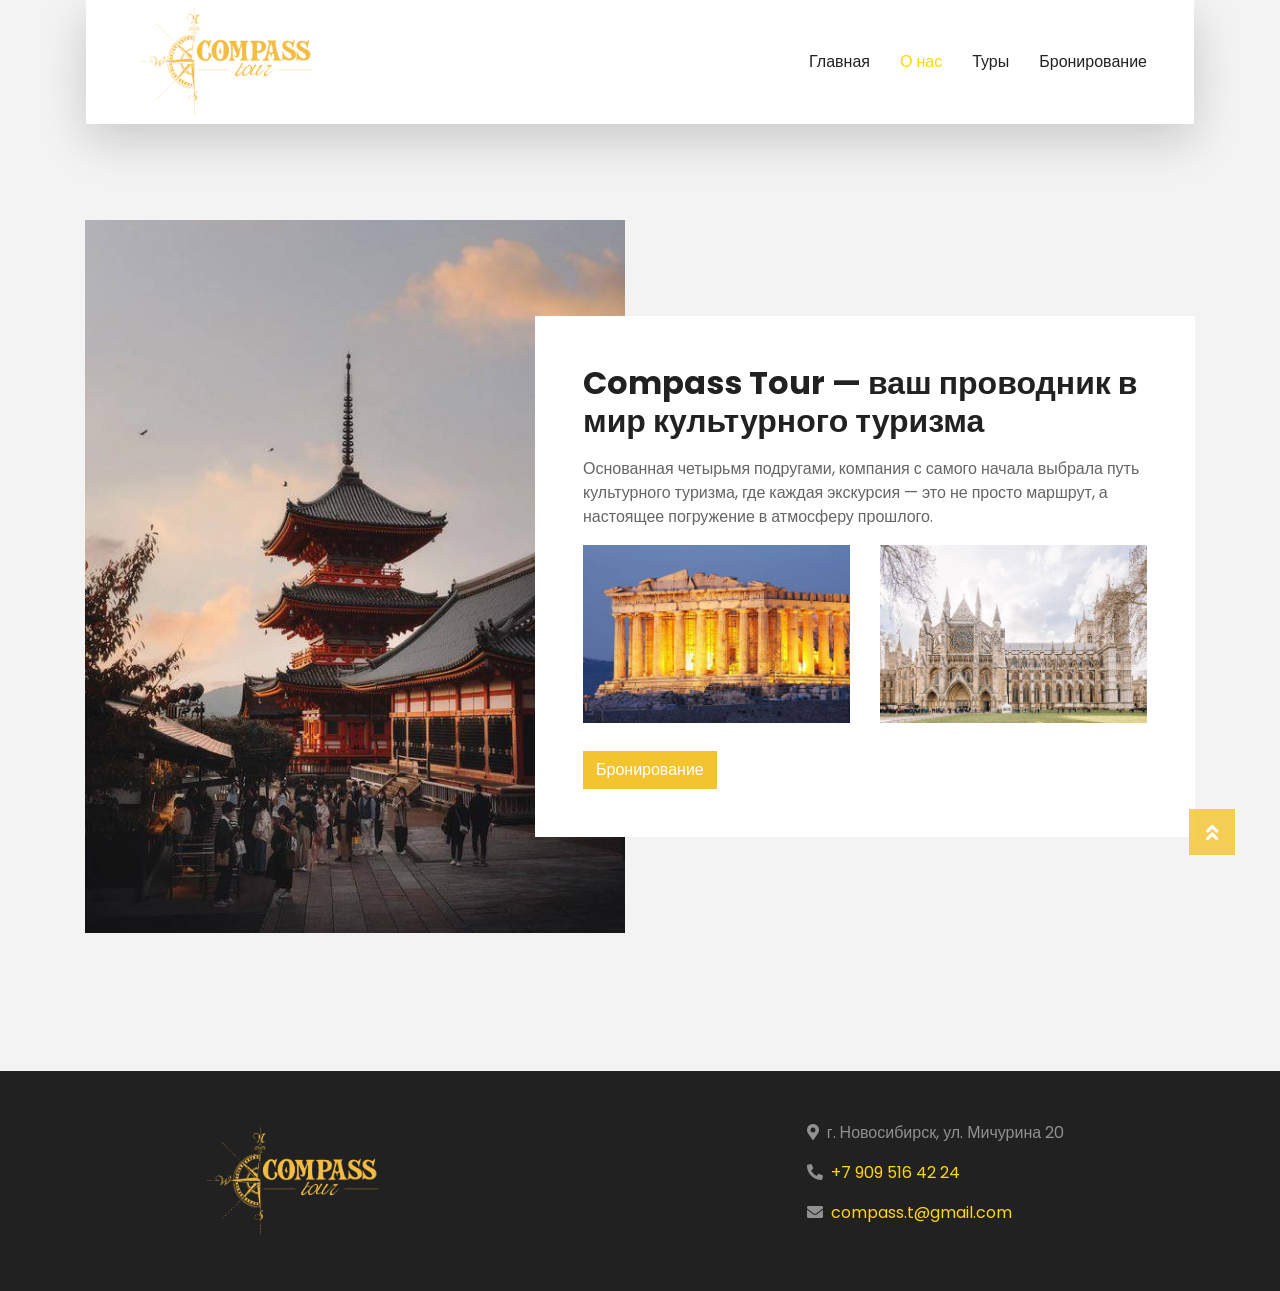
==== about.html @ 1db9df92 "Add files via upload" ====
<!doctype html>
<html lang="en">
	<head>
		<meta charset="utf-8" />
		<title>Compass tour</title>
		<meta content="width=device-width, initial-scale=1.0" name="viewport" />
		<meta content="Free HTML Templates" name="keywords" />
		<meta content="Free HTML Templates" name="description" />

		<!-- Favicon -->
		<link href="img/favicon.ico" rel="icon" />

		<!-- Google Web Fonts -->
		<link rel="preconnect" href="https://fonts.gstatic.com" />
		<link
			href="https://fonts.googleapis.com/css2?family=Poppins:wght@400;500;600;700&display=swap"
			rel="stylesheet"
		/>

		<!-- Font Awesome -->
		<link
			href="https://cdnjs.cloudflare.com/ajax/libs/font-awesome/5.10.0/css/all.min.css"
			rel="stylesheet"
		/>

		<!-- Customized Bootstrap Stylesheet -->
		<link href="css/style.css" rel="stylesheet" />
	</head>

	<body>
		<!-- Navbar Start -->
		<div class="container-fluid position-relative nav-bar p-0">
			<div
				class="container-lg position-relative p-0 px-lg-3"
				style="z-index: 9"
			>
				<nav
					class="navbar navbar-expand-lg bg-light navbar-light shadow-lg py-3 py-lg-0 pl-3 pl-lg-5"
				>
					<a href="" class="navbar-brand">
						<img class="header-logo" src="./img/logo1.png" alt="" />
					</a>
					<button
						type="button"
						class="navbar-toggler"
						data-toggle="collapse"
						data-target="#navbarCollapse"
					>
						<span class="navbar-toggler-icon"></span>
					</button>
					<div
						class="collapse navbar-collapse justify-content-between px-3"
						id="navbarCollapse"
					>
						<div class="navbar-nav ml-auto py-0">
							<a href="index.html" class="nav-item nav-link">Главная</a>
							<a href="about.html" class="nav-item nav-link active">О нас</a>
							<a href="service.html" class="nav-item nav-link">Туры</a>
							<a href="contact.html" class="nav-item nav-link">Бронирование</a>
						</div>
					</div>
				</nav>
			</div>
		</div>
		<!-- Navbar End -->

		<!-- About Start -->
		<div class="container-fluid py-5">
			<div class="container pt-5">
				<div class="row">
					<div class="col-lg-6" style="min-height: 500px">
						<div class="position-relative h-100">
							<img
								class="position-absolute w-100 h-100"
								src="img/about3.jpg"
								style="object-fit: cover"
							/>
						</div>
					</div>
					<div class="col-lg-6 pt-5 pb-lg-5">
						<div class="about-text bg-white p-4 p-lg-5 my-lg-5">
							<h1 class="mb-3">
								Compass Tour — ваш проводник в мир культурного туризма
							</h1>
							<p>
								Основанная четырьмя подругами, компания с самого начала выбрала
								путь культурного туризма, где каждая экскурсия — это не просто
								маршрут, а настоящее погружение в атмосферу прошлого.
							</p>
							<div class="row mb-4">
								<div class="col-6">
									<img class="img-fluid" src="img/about7.jpg" alt="" />
								</div>
								<div class="col-6">
									<img class="img-fluid" src="img/about6.jpg" alt="" />
								</div>
							</div>
							<a href="contact.html" class="btn btn-primary mt-1">Бронирование</a>
						</div>
					</div>
				</div>
			</div>
		</div>
		<!-- About End -->

		<!-- Footer Start -->
		<div
			class="container-fluid bg-dark text-white-50 py-5 px-sm-3 px-lg-5 ff"
			style="margin-top: 90px"
		>
			<div class="row pt-5 footer">
				<div class="col-lg-3 col-md-6 mb-5 footer-footer">
					<a href="" class="navbar-brand">
						<img class="header-logo" src="./img/logo1.png" alt="" />
					</a>
				</div>
				<div class="col-lg-3 col-md-6 mb-5 footer-footer">
					<p>
						<i class="fa fa-map-marker-alt mr-2"></i>г. Новосибирск, ул.
						Мичурина 20
					</p>
					<p>
						<i class="fa fa-phone-alt mr-2"></i
						><a href="tel:79095164224">+7 909 516 42 24</a>
					</p>
					<p>
						<i class="fa fa-envelope mr-2"></i
						><a href="email:compass.t@gmail.com">compass.t@gmail.com</a>
					</p>
				</div>
			</div>
		</div>
		<!-- Footer End -->

		<!-- Back to Top -->
		<a href="#" class="btn btn-lg btn-primary btn-lg-square back-to-top"
			><i class="fa fa-angle-double-up"></i
		></a>

		<!-- JavaScript Libraries -->
		<script src="https://code.jquery.com/jquery-3.4.1.min.js"></script>
		<script src="https://stackpath.bootstrapcdn.com/bootstrap/4.4.1/js/bootstrap.bundle.min.js"></script>
		<script src="lib/easing/easing.min.js"></script>

		<!-- Template Javascript -->
		<script src="js/main.js"></script>
	</body>
</html>
---- css/style.css ----
/******* Bootstrap Theming ********/
/*!
 * Bootstrap v4.5.3 (https://getbootstrap.com/)
 * Copyright 2011-2020 The Bootstrap Authors
 * Copyright 2011-2020 Twitter, Inc.
 * Licensed under MIT (https://github.com/twbs/bootstrap/blob/main/LICENSE)
 */
:root {
	--blue: #007bff;
	--indigo: #6610f2;
	--purple: #6f42c1;
	--pink: #e83e8c;
	--red: #dc3545;
	--orange: #fd7e14;
	--yellow: #ffc107;
	--green: #ffd700;
	--teal: #ffc107;
	--cyan: #17a2b8;
	--white: #fff;
	--gray: #6c757d;
	--gray-dark: #343a40;
	--primary: #e6d822;
	--secondary: #f4faec;
	--success: #ffc107;
	--info: #17a2b8;
	--warning: #ffc107;
	--danger: #dc3545;
	--light: #ffffff;
	--dark: #212121;
	--breakpoint-xs: 0;
	--breakpoint-sm: 576px;
	--breakpoint-md: 768px;
	--breakpoint-lg: 992px;
	--breakpoint-xl: 1200px;
	--font-family-sans-serif: 'Poppins', sans-serif;
	--font-family-monospace:
		SFMono-Regular, Menlo, Monaco, Consolas, 'Liberation Mono', 'Courier New',
		monospace;
}

*,
*::before,
*::after {
	box-sizing: border-box;
}

html {
	font-family: sans-serif;
	line-height: 1.15;
	-webkit-text-size-adjust: 100%;
	-webkit-tap-highlight-color: rgba(0, 0, 0, 0);
	background-color: #f3f3f3;
}

article,
aside,
figcaption,
figure,
footer,
header,
hgroup,
main,
nav,
section {
	display: block;
}

body {
	margin: 0;
	font-family: 'Poppins', sans-serif;
	font-size: 1rem;
	font-weight: 400;
	line-height: 1.5;
	color: #656565;
	text-align: left;
	background-color: #f3f3f3;
	display: flex;
	flex-direction: column;
	min-height: 100vh;
}

.header-logo {
	width: 12rem;
}

.footer {
	display: flex;
	align-items: center;
	justify-content: space-around;
	flex-shrink: 0;
}

.ff {
	padding: 0px !important;
}

.ta {
	text-align: center;
}

.container-fluid {
	flex-grow: 1;
}

.footer-footer {
	display: flex;
	justify-content: center;
	flex-direction: column;
}
[tabindex='-1']:focus:not(:focus-visible) {
	outline: 0 !important;
}

hr {
	box-sizing: content-box;
	height: 0;
	overflow: visible;
}

h1,
h2,
h3,
h4,
h5,
h6 {
	margin-top: 0;
	margin-bottom: 0.5rem;
}

p {
	margin-top: 0;
	margin-bottom: 1rem;
}

abbr[title],
abbr[data-original-title] {
	text-decoration: underline;
	text-decoration: underline dotted;
	cursor: help;
	border-bottom: 0;
	text-decoration-skip-ink: none;
}

address {
	margin-bottom: 1rem;
	font-style: normal;
	line-height: inherit;
}

ol,
ul,
dl {
	margin-top: 0;
	margin-bottom: 1rem;
}

ol ol,
ul ul,
ol ul,
ul ol {
	margin-bottom: 0;
}

dt {
	font-weight: 700;
}

dd {
	margin-bottom: 0.5rem;
	margin-left: 0;
}

blockquote {
	margin: 0 0 1rem;
}

b,
strong {
	font-weight: bolder;
}

small {
	font-size: 80%;
}

sub,
sup {
	position: relative;
	font-size: 75%;
	line-height: 0;
	vertical-align: baseline;
}

sub {
	bottom: -0.25em;
}

sup {
	top: -0.5em;
}

a {
	color: #ffd700;
	text-decoration: none;
	background-color: transparent;
}

a:hover {
	color: #f4c430;
	text-decoration: underline;
}

a:not([href]):not([class]) {
	color: inherit;
	text-decoration: none;
}

a:not([href]):not([class]):hover {
	color: inherit;
	text-decoration: none;
}

pre,
code,
kbd,
samp {
	font-family:
		SFMono-Regular, Menlo, Monaco, Consolas, 'Liberation Mono', 'Courier New',
		monospace;
	font-size: 1em;
}

pre {
	margin-top: 0;
	margin-bottom: 1rem;
	overflow: auto;
	-ms-overflow-style: scrollbar;
}

figure {
	margin: 0 0 1rem;
}

img {
	vertical-align: middle;
	border-style: none;
}

svg {
	overflow: hidden;
	vertical-align: middle;
}

table {
	border-collapse: collapse;
}

caption {
	padding-top: 0.75rem;
	padding-bottom: 0.75rem;
	color: #6c757d;
	text-align: left;
	caption-side: bottom;
}

th {
	text-align: inherit;
	text-align: -webkit-match-parent;
}

label {
	display: inline-block;
	margin-bottom: 0.5rem;
}

button {
	border-radius: 0;
}

button:focus {
	outline: 1px dotted;
	outline: 5px auto -webkit-focus-ring-color;
}

input,
button,
select,
optgroup,
textarea {
	margin: 0;
	font-family: inherit;
	font-size: inherit;
	line-height: inherit;
}

button,
input {
	overflow: visible;
}

button,
select {
	text-transform: none;
}

[role='button'] {
	cursor: pointer;
}

select {
	word-wrap: normal;
}

button,
[type='button'],
[type='reset'],
[type='submit'] {
	-webkit-appearance: button;
}

button:not(:disabled),
[type='button']:not(:disabled),
[type='reset']:not(:disabled),
[type='submit']:not(:disabled) {
	cursor: pointer;
}

button::-moz-focus-inner,
[type='button']::-moz-focus-inner,
[type='reset']::-moz-focus-inner,
[type='submit']::-moz-focus-inner {
	padding: 0;
	border-style: none;
}

input[type='radio'],
input[type='checkbox'] {
	box-sizing: border-box;
	padding: 0;
}

textarea {
	overflow: auto;
	resize: vertical;
}

fieldset {
	min-width: 0;
	padding: 0;
	margin: 0;
	border: 0;
}

legend {
	display: block;
	width: 100%;
	max-width: 100%;
	padding: 0;
	margin-bottom: 0.5rem;
	font-size: 1.5rem;
	line-height: inherit;
	color: inherit;
	white-space: normal;
}

@media (max-width: 1200px) {
	legend {
		font-size: calc(1.275rem + 0.3vw);
	}
}

progress {
	vertical-align: baseline;
}

[type='number']::-webkit-inner-spin-button,
[type='number']::-webkit-outer-spin-button {
	height: auto;
}

[type='search'] {
	outline-offset: -2px;
	-webkit-appearance: none;
}

[type='search']::-webkit-search-decoration {
	-webkit-appearance: none;
}

::-webkit-file-upload-button {
	font: inherit;
	-webkit-appearance: button;
}

output {
	display: inline-block;
}

summary {
	display: list-item;
	cursor: pointer;
}

template {
	display: none;
}

[hidden] {
	display: none !important;
}

h1,
h2,
h3,
h4,
h5,
h6,
.h1,
.h2,
.h3,
.h4,
.h5,
.h6 {
	margin-bottom: 0.5rem;
	font-weight: 500;
	line-height: 1.2;
	color: #212121;
}

h1,
.h1 {
	font-size: 2rem;
}

@media (max-width: 1200px) {
	h1,
	.h1 {
		font-size: calc(1.375rem + 1.5vw);
	}
}

h2,
.h2 {
	font-size: 2rem;
}

@media (max-width: 1200px) {
	h2,
	.h2 {
		font-size: calc(1.325rem + 0.9vw);
	}
}

h3,
.h3 {
	font-size: 1.75rem;
}

@media (max-width: 1200px) {
	h3,
	.h3 {
		font-size: calc(1.3rem + 0.6vw);
	}
}

h4,
.h4 {
	font-size: 2.2rem;
}

@media (max-width: 1200px) {
	h4,
	.h4 {
		font-size: calc(1.275rem + 0.3vw);
	}
}

h5,
.h5 {
	font-size: 1.25rem;
}

h6,
.h6 {
	font-size: 1rem;
}

.lead {
	font-size: 1.25rem;
	font-weight: 300;
}

.display-1 {
	font-size: 6rem;
	font-weight: 300;
	line-height: 1.2;
}

@media (max-width: 1200px) {
	.display-1 {
		font-size: calc(1.725rem + 5.7vw);
	}
}

.display-2 {
	font-size: 5.5rem;
	font-weight: 300;
	line-height: 1.2;
}

@media (max-width: 1200px) {
	.display-2 {
		font-size: calc(1.675rem + 5.1vw);
	}
}

.display-3 {
	font-size: 3.5rem;
	font-weight: 300;
	line-height: 1.2;
}

@media (max-width: 1200px) {
	.display-3 {
		font-size: calc(1.575rem + 3.9vw);
	}
}

.display-4 {
	font-size: 3.5rem;
	font-weight: 300;
	line-height: 1.2;
}

@media (max-width: 1200px) {
	.display-4 {
		font-size: calc(1.475rem + 2.7vw);
	}
}

hr {
	margin-top: 1rem;
	margin-bottom: 1rem;
	border: 0;
	border-top: 1px solid rgba(0, 0, 0, 0.1);
}

small,
.small {
	font-size: 80%;
	font-weight: 400;
}

mark,
.mark {
	padding: 0.2em;
	background-color: #fcf8e3;
}

.list-unstyled {
	padding-left: 0;
	list-style: none;
}

.list-inline {
	padding-left: 0;
	list-style: none;
}

.list-inline-item {
	display: inline-block;
}

.list-inline-item:not(:last-child) {
	margin-right: 0.5rem;
}

.initialism {
	font-size: 90%;
	text-transform: uppercase;
}

.blockquote {
	margin-bottom: 1rem;
	font-size: 1.25rem;
}

.blockquote-footer {
	display: block;
	font-size: 80%;
	color: #6c757d;
}

.blockquote-footer::before {
	content: '\2014\00A0';
}

.img-fluid {
	max-width: 100%;
	height: auto;
}

.destination-item {
	max-height: 215px;
	width: 100%;
	height: 100%;
	object-fit: cover; /* самое важное свойство */
	object-position: center; /* центрирование */
}

.img-thumbnail {
	padding: 0.25rem;
	background-color: #f3f3f3;
	border: 1px solid #dee2e6;
	max-width: 100%;
	height: auto;
}

.figure {
	display: inline-block;
}

.figure-img {
	margin-bottom: 0.5rem;
	line-height: 1;
}

.figure-caption {
	font-size: 90%;
	color: #6c757d;
}

code {
	font-size: 87.5%;
	color: #e83e8c;
	word-wrap: break-word;
}

a > code {
	color: inherit;
}

kbd {
	padding: 0.2rem 0.4rem;
	font-size: 87.5%;
	color: #fff;
	background-color: #212529;
}

kbd kbd {
	padding: 0;
	font-size: 100%;
	font-weight: 700;
}

pre {
	display: block;
	font-size: 87.5%;
	color: #212529;
}

pre code {
	font-size: inherit;
	color: inherit;
	word-break: normal;
}

.pre-scrollable {
	max-height: 340px;
	overflow-y: scroll;
}

.container,
.container-fluid,
.container-sm,
.container-md,
.container-lg,
.container-xl {
	width: 100%;
	padding-right: 15px;
	padding-left: 15px;
	margin-right: auto;
	margin-left: auto;
}

@media (min-width: 576px) {
	.container,
	.container-sm {
		max-width: 540px;
	}
}

@media (min-width: 768px) {
	.container,
	.container-sm,
	.container-md {
		max-width: 720px;
	}
}

@media (min-width: 992px) {
	.container,
	.container-sm,
	.container-md,
	.container-lg {
		max-width: 960px;
	}
}

@media (min-width: 1200px) {
	.container,
	.container-sm,
	.container-md,
	.container-lg,
	.container-xl {
		max-width: 1140px;
	}
}

.row {
	display: flex;
	flex-wrap: wrap;
	margin-right: -15px;
	margin-left: -15px;
}

.no-gutters {
	margin-right: 0;
	margin-left: 0;
}

.no-gutters > .col,
.no-gutters > [class*='col-'] {
	padding-right: 0;
	padding-left: 0;
}

.col-1,
.col-2,
.col-3,
.col-4,
.col-5,
.col-6,
.col-7,
.col-8,
.col-9,
.col-10,
.col-11,
.col-12,
.col,
.col-auto,
.col-sm-1,
.col-sm-2,
.col-sm-3,
.col-sm-4,
.col-sm-5,
.col-sm-6,
.col-sm-7,
.col-sm-8,
.col-sm-9,
.col-sm-10,
.col-sm-11,
.col-sm-12,
.col-sm,
.col-sm-auto,
.col-md-1,
.col-md-2,
.col-md-3,
.col-md-4,
.col-md-5,
.col-md-6,
.col-md-7,
.col-md-8,
.col-md-9,
.col-md-10,
.col-md-11,
.col-md-12,
.col-md,
.col-md-auto,
.col-lg-1,
.col-lg-2,
.col-lg-3,
.col-lg-4,
.col-lg-5,
.col-lg-6,
.col-lg-7,
.col-lg-8,
.col-lg-9,
.col-lg-10,
.col-lg-11,
.col-lg-12,
.col-lg,
.col-lg-auto,
.col-xl-1,
.col-xl-2,
.col-xl-3,
.col-xl-4,
.col-xl-5,
.col-xl-6,
.col-xl-7,
.col-xl-8,
.col-xl-9,
.col-xl-10,
.col-xl-11,
.col-xl-12,
.col-xl,
.col-xl-auto {
	position: relative;
	width: 100%;
	padding-right: 15px;
	padding-left: 15px;
}

.col {
	flex-basis: 0;
	flex-grow: 1;
	max-width: 100%;
}

.row-cols-1 > * {
	flex: 0 0 100%;
	max-width: 100%;
}

.row-cols-2 > * {
	flex: 0 0 50%;
	max-width: 50%;
}

.row-cols-3 > * {
	flex: 0 0 33.33333%;
	max-width: 33.33333%;
}

.row-cols-4 > * {
	flex: 0 0 25%;
	max-width: 25%;
}

.row-cols-5 > * {
	flex: 0 0 20%;
	max-width: 20%;
}

.row-cols-6 > * {
	flex: 0 0 16.66667%;
	max-width: 16.66667%;
}

.col-auto {
	flex: 0 0 auto;
	width: auto;
	max-width: 100%;
}

.col-1 {
	flex: 0 0 8.33333%;
	max-width: 8.33333%;
}

.col-2 {
	flex: 0 0 16.66667%;
	max-width: 16.66667%;
}

.col-3 {
	flex: 0 0 25%;
	max-width: 25%;
}

.col-4 {
	flex: 0 0 33.33333%;
	max-width: 33.33333%;
}

.col-5 {
	flex: 0 0 41.66667%;
	max-width: 41.66667%;
}

.col-6 {
	flex: 0 0 50%;
	max-width: 50%;
}

.col-7 {
	flex: 0 0 58.33333%;
	max-width: 58.33333%;
}

.col-8 {
	flex: 0 0 66.66667%;
	max-width: 66.66667%;
}

.col-9 {
	flex: 0 0 75%;
	max-width: 75%;
}

.col-10 {
	flex: 0 0 83.33333%;
	max-width: 83.33333%;
}

.col-11 {
	flex: 0 0 91.66667%;
	max-width: 91.66667%;
}

.col-12 {
	flex: 0 0 100%;
	max-width: 100%;
}

.order-first {
	order: -1;
}

.order-last {
	order: 13;
}

.order-0 {
	order: 0;
}

.order-1 {
	order: 1;
}

.order-2 {
	order: 2;
}

.order-3 {
	order: 3;
}

.order-4 {
	order: 4;
}

.order-5 {
	order: 5;
}

.order-6 {
	order: 6;
}

.order-7 {
	order: 7;
}

.order-8 {
	order: 8;
}

.order-9 {
	order: 9;
}

.order-10 {
	order: 10;
}

.order-11 {
	order: 11;
}

.order-12 {
	order: 12;
}

.offset-1 {
	margin-left: 8.33333%;
}

.offset-2 {
	margin-left: 16.66667%;
}

.offset-3 {
	margin-left: 25%;
}

.offset-4 {
	margin-left: 33.33333%;
}

.offset-5 {
	margin-left: 41.66667%;
}

.offset-6 {
	margin-left: 50%;
}

.offset-7 {
	margin-left: 58.33333%;
}

.offset-8 {
	margin-left: 66.66667%;
}

.offset-9 {
	margin-left: 75%;
}

.offset-10 {
	margin-left: 83.33333%;
}

.offset-11 {
	margin-left: 91.66667%;
}

@media (min-width: 576px) {
	.col-sm {
		flex-basis: 0;
		flex-grow: 1;
		max-width: 100%;
	}
	.row-cols-sm-1 > * {
		flex: 0 0 100%;
		max-width: 100%;
	}
	.row-cols-sm-2 > * {
		flex: 0 0 50%;
		max-width: 50%;
	}
	.row-cols-sm-3 > * {
		flex: 0 0 33.33333%;
		max-width: 33.33333%;
	}
	.row-cols-sm-4 > * {
		flex: 0 0 25%;
		max-width: 25%;
	}
	.row-cols-sm-5 > * {
		flex: 0 0 20%;
		max-width: 20%;
	}
	.row-cols-sm-6 > * {
		flex: 0 0 16.66667%;
		max-width: 16.66667%;
	}
	.col-sm-auto {
		flex: 0 0 auto;
		width: auto;
		max-width: 100%;
	}
	.col-sm-1 {
		flex: 0 0 8.33333%;
		max-width: 8.33333%;
	}
	.col-sm-2 {
		flex: 0 0 16.66667%;
		max-width: 16.66667%;
	}
	.col-sm-3 {
		flex: 0 0 25%;
		max-width: 25%;
	}
	.col-sm-4 {
		flex: 0 0 33.33333%;
		max-width: 33.33333%;
	}
	.col-sm-5 {
		flex: 0 0 41.66667%;
		max-width: 41.66667%;
	}
	.col-sm-6 {
		flex: 0 0 50%;
		max-width: 50%;
	}
	.col-sm-7 {
		flex: 0 0 58.33333%;
		max-width: 58.33333%;
	}
	.col-sm-8 {
		flex: 0 0 66.66667%;
		max-width: 66.66667%;
	}
	.col-sm-9 {
		flex: 0 0 75%;
		max-width: 75%;
	}
	.col-sm-10 {
		flex: 0 0 83.33333%;
		max-width: 83.33333%;
	}
	.col-sm-11 {
		flex: 0 0 91.66667%;
		max-width: 91.66667%;
	}
	.col-sm-12 {
		flex: 0 0 100%;
		max-width: 100%;
	}
	.order-sm-first {
		order: -1;
	}
	.order-sm-last {
		order: 13;
	}
	.order-sm-0 {
		order: 0;
	}
	.order-sm-1 {
		order: 1;
	}
	.order-sm-2 {
		order: 2;
	}
	.order-sm-3 {
		order: 3;
	}
	.order-sm-4 {
		order: 4;
	}
	.order-sm-5 {
		order: 5;
	}
	.order-sm-6 {
		order: 6;
	}
	.order-sm-7 {
		order: 7;
	}
	.order-sm-8 {
		order: 8;
	}
	.order-sm-9 {
		order: 9;
	}
	.order-sm-10 {
		order: 10;
	}
	.order-sm-11 {
		order: 11;
	}
	.order-sm-12 {
		order: 12;
	}
	.offset-sm-0 {
		margin-left: 0;
	}
	.offset-sm-1 {
		margin-left: 8.33333%;
	}
	.offset-sm-2 {
		margin-left: 16.66667%;
	}
	.offset-sm-3 {
		margin-left: 25%;
	}
	.offset-sm-4 {
		margin-left: 33.33333%;
	}
	.offset-sm-5 {
		margin-left: 41.66667%;
	}
	.offset-sm-6 {
		margin-left: 50%;
	}
	.offset-sm-7 {
		margin-left: 58.33333%;
	}
	.offset-sm-8 {
		margin-left: 66.66667%;
	}
	.offset-sm-9 {
		margin-left: 75%;
	}
	.offset-sm-10 {
		margin-left: 83.33333%;
	}
	.offset-sm-11 {
		margin-left: 91.66667%;
	}
}

@media (min-width: 768px) {
	.col-md {
		flex-basis: 0;
		flex-grow: 1;
		max-width: 100%;
	}
	.row-cols-md-1 > * {
		flex: 0 0 100%;
		max-width: 100%;
	}
	.row-cols-md-2 > * {
		flex: 0 0 50%;
		max-width: 50%;
	}
	.row-cols-md-3 > * {
		flex: 0 0 33.33333%;
		max-width: 33.33333%;
	}
	.row-cols-md-4 > * {
		flex: 0 0 25%;
		max-width: 25%;
	}
	.row-cols-md-5 > * {
		flex: 0 0 20%;
		max-width: 20%;
	}
	.row-cols-md-6 > * {
		flex: 0 0 16.66667%;
		max-width: 16.66667%;
	}
	.col-md-auto {
		flex: 0 0 auto;
		width: auto;
		max-width: 100%;
	}
	.col-md-1 {
		flex: 0 0 8.33333%;
		max-width: 8.33333%;
	}
	.col-md-2 {
		flex: 0 0 16.66667%;
		max-width: 16.66667%;
	}
	.col-md-3 {
		flex: 0 0 25%;
		max-width: 25%;
	}
	.col-md-4 {
		flex: 0 0 33.33333%;
		max-width: 33.33333%;
	}
	.col-md-5 {
		flex: 0 0 41.66667%;
		max-width: 41.66667%;
	}
	.col-md-6 {
		flex: 0 0 50%;
		max-width: 50%;
	}
	.col-md-7 {
		flex: 0 0 58.33333%;
		max-width: 58.33333%;
	}
	.col-md-8 {
		flex: 0 0 66.66667%;
		max-width: 66.66667%;
	}
	.col-md-9 {
		flex: 0 0 75%;
		max-width: 75%;
	}
	.col-md-10 {
		flex: 0 0 83.33333%;
		max-width: 83.33333%;
	}
	.col-md-11 {
		flex: 0 0 91.66667%;
		max-width: 91.66667%;
	}
	.col-md-12 {
		flex: 0 0 100%;
		max-width: 100%;
	}
	.order-md-first {
		order: -1;
	}
	.order-md-last {
		order: 13;
	}
	.order-md-0 {
		order: 0;
	}
	.order-md-1 {
		order: 1;
	}
	.order-md-2 {
		order: 2;
	}
	.order-md-3 {
		order: 3;
	}
	.order-md-4 {
		order: 4;
	}
	.order-md-5 {
		order: 5;
	}
	.order-md-6 {
		order: 6;
	}
	.order-md-7 {
		order: 7;
	}
	.order-md-8 {
		order: 8;
	}
	.order-md-9 {
		order: 9;
	}
	.order-md-10 {
		order: 10;
	}
	.order-md-11 {
		order: 11;
	}
	.order-md-12 {
		order: 12;
	}
	.offset-md-0 {
		margin-left: 0;
	}
	.offset-md-1 {
		margin-left: 8.33333%;
	}
	.offset-md-2 {
		margin-left: 16.66667%;
	}
	.offset-md-3 {
		margin-left: 25%;
	}
	.offset-md-4 {
		margin-left: 33.33333%;
	}
	.offset-md-5 {
		margin-left: 41.66667%;
	}
	.offset-md-6 {
		margin-left: 50%;
	}
	.offset-md-7 {
		margin-left: 58.33333%;
	}
	.offset-md-8 {
		margin-left: 66.66667%;
	}
	.offset-md-9 {
		margin-left: 75%;
	}
	.offset-md-10 {
		margin-left: 83.33333%;
	}
	.offset-md-11 {
		margin-left: 91.66667%;
	}
}

@media (min-width: 992px) {
	.col-lg {
		flex-basis: 0;
		flex-grow: 1;
		max-width: 100%;
	}
	.row-cols-lg-1 > * {
		flex: 0 0 100%;
		max-width: 100%;
	}
	.row-cols-lg-2 > * {
		flex: 0 0 50%;
		max-width: 50%;
	}
	.row-cols-lg-3 > * {
		flex: 0 0 33.33333%;
		max-width: 33.33333%;
	}
	.row-cols-lg-4 > * {
		flex: 0 0 25%;
		max-width: 25%;
	}
	.row-cols-lg-5 > * {
		flex: 0 0 20%;
		max-width: 20%;
	}
	.row-cols-lg-6 > * {
		flex: 0 0 16.66667%;
		max-width: 16.66667%;
	}
	.col-lg-auto {
		flex: 0 0 auto;
		width: auto;
		max-width: 100%;
	}
	.col-lg-1 {
		flex: 0 0 8.33333%;
		max-width: 8.33333%;
	}
	.col-lg-2 {
		flex: 0 0 16.66667%;
		max-width: 16.66667%;
	}
	.col-lg-3 {
		flex: 0 0 25%;
		max-width: 25%;
	}
	.col-lg-4 {
		flex: 0 0 33.33333%;
		max-width: 33.33333%;
	}
	.col-lg-5 {
		flex: 0 0 41.66667%;
		max-width: 41.66667%;
	}
	.col-lg-6 {
		flex: 0 0 50%;
		max-width: 50%;
	}
	.col-lg-7 {
		flex: 0 0 58.33333%;
		max-width: 58.33333%;
	}
	.col-lg-8 {
		flex: 0 0 66.66667%;
		max-width: 66.66667%;
	}
	.col-lg-9 {
		flex: 0 0 75%;
		max-width: 75%;
	}
	.col-lg-10 {
		flex: 0 0 83.33333%;
		max-width: 83.33333%;
	}
	.col-lg-11 {
		flex: 0 0 91.66667%;
		max-width: 91.66667%;
	}
	.col-lg-12 {
		flex: 0 0 100%;
		max-width: 100%;
	}
	.order-lg-first {
		order: -1;
	}
	.order-lg-last {
		order: 13;
	}
	.order-lg-0 {
		order: 0;
	}
	.order-lg-1 {
		order: 1;
	}
	.order-lg-2 {
		order: 2;
	}
	.order-lg-3 {
		order: 3;
	}
	.order-lg-4 {
		order: 4;
	}
	.order-lg-5 {
		order: 5;
	}
	.order-lg-6 {
		order: 6;
	}
	.order-lg-7 {
		order: 7;
	}
	.order-lg-8 {
		order: 8;
	}
	.order-lg-9 {
		order: 9;
	}
	.order-lg-10 {
		order: 10;
	}
	.order-lg-11 {
		order: 11;
	}
	.order-lg-12 {
		order: 12;
	}
	.offset-lg-0 {
		margin-left: 0;
	}
	.offset-lg-1 {
		margin-left: 8.33333%;
	}
	.offset-lg-2 {
		margin-left: 16.66667%;
	}
	.offset-lg-3 {
		margin-left: 25%;
	}
	.offset-lg-4 {
		margin-left: 33.33333%;
	}
	.offset-lg-5 {
		margin-left: 41.66667%;
	}
	.offset-lg-6 {
		margin-left: 50%;
	}
	.offset-lg-7 {
		margin-left: 58.33333%;
	}
	.offset-lg-8 {
		margin-left: 66.66667%;
	}
	.offset-lg-9 {
		margin-left: 75%;
	}
	.offset-lg-10 {
		margin-left: 83.33333%;
	}
	.offset-lg-11 {
		margin-left: 91.66667%;
	}
}

@media (min-width: 1200px) {
	.col-xl {
		flex-basis: 0;
		flex-grow: 1;
		max-width: 100%;
	}
	.row-cols-xl-1 > * {
		flex: 0 0 100%;
		max-width: 100%;
	}
	.row-cols-xl-2 > * {
		flex: 0 0 50%;
		max-width: 50%;
	}
	.row-cols-xl-3 > * {
		flex: 0 0 33.33333%;
		max-width: 33.33333%;
	}
	.row-cols-xl-4 > * {
		flex: 0 0 25%;
		max-width: 25%;
	}
	.row-cols-xl-5 > * {
		flex: 0 0 20%;
		max-width: 20%;
	}
	.row-cols-xl-6 > * {
		flex: 0 0 16.66667%;
		max-width: 16.66667%;
	}
	.col-xl-auto {
		flex: 0 0 auto;
		width: auto;
		max-width: 100%;
	}
	.col-xl-1 {
		flex: 0 0 8.33333%;
		max-width: 8.33333%;
	}
	.col-xl-2 {
		flex: 0 0 16.66667%;
		max-width: 16.66667%;
	}
	.col-xl-3 {
		flex: 0 0 25%;
		max-width: 25%;
	}
	.col-xl-4 {
		flex: 0 0 33.33333%;
		max-width: 33.33333%;
	}
	.col-xl-5 {
		flex: 0 0 41.66667%;
		max-width: 41.66667%;
	}
	.col-xl-6 {
		flex: 0 0 50%;
		max-width: 50%;
	}
	.col-xl-7 {
		flex: 0 0 58.33333%;
		max-width: 58.33333%;
	}
	.col-xl-8 {
		flex: 0 0 66.66667%;
		max-width: 66.66667%;
	}
	.col-xl-9 {
		flex: 0 0 75%;
		max-width: 75%;
	}
	.col-xl-10 {
		flex: 0 0 83.33333%;
		max-width: 83.33333%;
	}
	.col-xl-11 {
		flex: 0 0 91.66667%;
		max-width: 91.66667%;
	}
	.col-xl-12 {
		flex: 0 0 100%;
		max-width: 100%;
	}
	.order-xl-first {
		order: -1;
	}
	.order-xl-last {
		order: 13;
	}
	.order-xl-0 {
		order: 0;
	}
	.order-xl-1 {
		order: 1;
	}
	.order-xl-2 {
		order: 2;
	}
	.order-xl-3 {
		order: 3;
	}
	.order-xl-4 {
		order: 4;
	}
	.order-xl-5 {
		order: 5;
	}
	.order-xl-6 {
		order: 6;
	}
	.order-xl-7 {
		order: 7;
	}
	.order-xl-8 {
		order: 8;
	}
	.order-xl-9 {
		order: 9;
	}
	.order-xl-10 {
		order: 10;
	}
	.order-xl-11 {
		order: 11;
	}
	.order-xl-12 {
		order: 12;
	}
	.offset-xl-0 {
		margin-left: 0;
	}
	.offset-xl-1 {
		margin-left: 8.33333%;
	}
	.offset-xl-2 {
		margin-left: 16.66667%;
	}
	.offset-xl-3 {
		margin-left: 25%;
	}
	.offset-xl-4 {
		margin-left: 33.33333%;
	}
	.offset-xl-5 {
		margin-left: 41.66667%;
	}
	.offset-xl-6 {
		margin-left: 50%;
	}
	.offset-xl-7 {
		margin-left: 58.33333%;
	}
	.offset-xl-8 {
		margin-left: 66.66667%;
	}
	.offset-xl-9 {
		margin-left: 75%;
	}
	.offset-xl-10 {
		margin-left: 83.33333%;
	}
	.offset-xl-11 {
		margin-left: 91.66667%;
	}
}

.table {
	width: 100%;
	margin-bottom: 1rem;
	color: #656565;
}

.table th,
.table td {
	padding: 0.75rem;
	vertical-align: top;
	border-top: 1px solid #dee2e6;
}

.table thead th {
	vertical-align: bottom;
	border-bottom: 2px solid #dee2e6;
}

.table tbody + tbody {
	border-top: 2px solid #dee2e6;
}

.table-sm th,
.table-sm td {
	padding: 0.3rem;
}

.table-bordered {
	border: 1px solid #dee2e6;
}

.table-bordered th,
.table-bordered td {
	border: 1px solid #dee2e6;
}

.table-bordered thead th,
.table-bordered thead td {
	border-bottom-width: 2px;
}

.table-borderless th,
.table-borderless td,
.table-borderless thead th,
.table-borderless tbody + tbody {
	border: 0;
}

.table-striped tbody tr:nth-of-type(odd) {
	background-color: rgba(0, 0, 0, 0.05);
}

.table-hover tbody tr:hover {
	color: #656565;
	background-color: rgba(0, 0, 0, 0.075);
}

.table-primary,
.table-primary > th,
.table-primary > td {
	background-color: #daebc5;
}

.table-primary th,
.table-primary td,
.table-primary thead th,
.table-primary tbody + tbody {
	border-color: #f4c430;
}

.table-hover .table-primary:hover {
	background-color: #cee4b2;
}

.table-hover .table-primary:hover > td,
.table-hover .table-primary:hover > th {
	background-color: #cee4b2;
}

.table-secondary,
.table-secondary > th,
.table-secondary > td {
	background-color: #fcfefa;
}

.table-secondary th,
.table-secondary td,
.table-secondary thead th,
.table-secondary tbody + tbody {
	border-color: #f9fcf5;
}

.table-hover .table-secondary:hover {
	background-color: #effae5;
}

.table-hover .table-secondary:hover > td,
.table-hover .table-secondary:hover > th {
	background-color: #effae5;
}

.table-success,
.table-success > th,
.table-success > td {
	background-color: #c3e6cb;
}

.table-success th,
.table-success td,
.table-success thead th,
.table-success tbody + tbody {
	border-color: #f4c430;
}

.table-hover .table-success:hover {
	background-color: #b1dfbb;
}

.table-hover .table-success:hover > td,
.table-hover .table-success:hover > th {
	background-color: #b1dfbb;
}

.table-info,
.table-info > th,
.table-info > td {
	background-color: #bee5eb;
}

.table-info th,
.table-info td,
.table-info thead th,
.table-info tbody + tbody {
	border-color: #86cfda;
}

.table-hover .table-info:hover {
	background-color: #abdde5;
}

.table-hover .table-info:hover > td,
.table-hover .table-info:hover > th {
	background-color: #abdde5;
}

.table-warning,
.table-warning > th,
.table-warning > td {
	background-color: #ffeeba;
}

.table-warning th,
.table-warning td,
.table-warning thead th,
.table-warning tbody + tbody {
	border-color: #ffdf7e;
}

.table-hover .table-warning:hover {
	background-color: #ffe8a1;
}

.table-hover .table-warning:hover > td,
.table-hover .table-warning:hover > th {
	background-color: #ffe8a1;
}

.table-danger,
.table-danger > th,
.table-danger > td {
	background-color: #f5c6cb;
}

.table-danger th,
.table-danger td,
.table-danger thead th,
.table-danger tbody + tbody {
	border-color: #ed969e;
}

.table-hover .table-danger:hover {
	background-color: #f1b0b7;
}

.table-hover .table-danger:hover > td,
.table-hover .table-danger:hover > th {
	background-color: #f1b0b7;
}

.table-light,
.table-light > th,
.table-light > td {
	background-color: white;
}

.table-light th,
.table-light td,
.table-light thead th,
.table-light tbody + tbody {
	border-color: white;
}

.table-hover .table-light:hover {
	background-color: #f2f2f2;
}

.table-hover .table-light:hover > td,
.table-hover .table-light:hover > th {
	background-color: #f2f2f2;
}

.table-dark,
.table-dark > th,
.table-dark > td {
	background-color: #c1c1c1;
}

.table-dark th,
.table-dark td,
.table-dark thead th,
.table-dark tbody + tbody {
	border-color: #8c8c8c;
}

.table-hover .table-dark:hover {
	background-color: #b4b4b4;
}

.table-hover .table-dark:hover > td,
.table-hover .table-dark:hover > th {
	background-color: #b4b4b4;
}

.table-active,
.table-active > th,
.table-active > td {
	background-color: rgba(0, 0, 0, 0.075);
}

.table-hover .table-active:hover {
	background-color: rgba(0, 0, 0, 0.075);
}

.table-hover .table-active:hover > td,
.table-hover .table-active:hover > th {
	background-color: rgba(0, 0, 0, 0.075);
}

.table .thead-dark th {
	color: #fff;
	background-color: #343a40;
	border-color: #454d55;
}

.table .thead-light th {
	color: #495057;
	background-color: #e9ecef;
	border-color: #dee2e6;
}

.table-dark {
	color: #fff;
	background-color: #343a40;
}

.table-dark th,
.table-dark td,
.table-dark thead th {
	border-color: #454d55;
}

.table-dark.table-bordered {
	border: 0;
}

.table-dark.table-striped tbody tr:nth-of-type(odd) {
	background-color: rgba(255, 255, 255, 0.05);
}

.table-dark.table-hover tbody tr:hover {
	color: #fff;
	background-color: rgba(255, 255, 255, 0.075);
}

@media (max-width: 575.98px) {
	.table-responsive-sm {
		display: block;
		width: 100%;
		overflow-x: auto;
		-webkit-overflow-scrolling: touch;
	}
	.table-responsive-sm > .table-bordered {
		border: 0;
	}
}

@media (max-width: 767.98px) {
	.table-responsive-md {
		display: block;
		width: 100%;
		overflow-x: auto;
		-webkit-overflow-scrolling: touch;
	}
	.table-responsive-md > .table-bordered {
		border: 0;
	}
}

@media (max-width: 991.98px) {
	.table-responsive-lg {
		display: block;
		width: 100%;
		overflow-x: auto;
		-webkit-overflow-scrolling: touch;
	}
	.table-responsive-lg > .table-bordered {
		border: 0;
	}
}

@media (max-width: 1199.98px) {
	.table-responsive-xl {
		display: block;
		width: 100%;
		overflow-x: auto;
		-webkit-overflow-scrolling: touch;
	}
	.table-responsive-xl > .table-bordered {
		border: 0;
	}
}

.table-responsive {
	display: block;
	width: 100%;
	overflow-x: auto;
	-webkit-overflow-scrolling: touch;
}

.table-responsive > .table-bordered {
	border: 0;
}

.form-control {
	display: block;
	width: 100%;
	height: calc(1.5em + 0.75rem + 2px);
	padding: 0.375rem 0.75rem;
	font-size: 1rem;
	font-weight: 400;
	line-height: 1.5;
	color: #495057;
	background-color: #fff;
	background-clip: padding-box;
	border: 1px solid #ced4da;
	border-radius: 0;
	transition:
		border-color 0.15s ease-in-out,
		box-shadow 0.15s ease-in-out;
}

@media (prefers-reduced-motion: reduce) {
	.form-control {
		transition: none;
	}
}

.form-control::-ms-expand {
	background-color: transparent;
	border: 0;
}

.form-control:-moz-focusring {
	color: transparent;
	text-shadow: 0 0 0 #495057;
}

.form-control:focus {
	color: #495057;
	background-color: #fff;
	border-color: #f4c430;
	outline: 0;
	box-shadow: 0 0 0 0.2rem rgba(244, 196, 48, 0.25);
}

.form-control::placeholder {
	color: #6c757d;
	opacity: 1;
}

.form-control:disabled,
.form-control[readonly] {
	background-color: #e9ecef;
	opacity: 1;
}

input[type='date'].form-control,
input[type='time'].form-control,
input[type='datetime-local'].form-control,
input[type='month'].form-control {
	appearance: none;
}

select.form-control:focus::-ms-value {
	color: #495057;
	background-color: #fff;
}

.form-control-file,
.form-control-range {
	display: block;
	width: 100%;
}

.col-form-label {
	padding-top: calc(0.375rem + 1px);
	padding-bottom: calc(0.375rem + 1px);
	margin-bottom: 0;
	font-size: inherit;
	line-height: 1.5;
}

.col-form-label-lg {
	padding-top: calc(0.5rem + 1px);
	padding-bottom: calc(0.5rem + 1px);
	font-size: 1.25rem;
	line-height: 1.5;
}

.col-form-label-sm {
	padding-top: calc(0.25rem + 1px);
	padding-bottom: calc(0.25rem + 1px);
	font-size: 0.875rem;
	line-height: 1.5;
}

.form-control-plaintext {
	display: block;
	width: 100%;
	padding: 0.375rem 0;
	margin-bottom: 0;
	font-size: 1rem;
	line-height: 1.5;
	color: #656565;
	background-color: transparent;
	border: solid transparent;
	border-width: 1px 0;
}

.form-control-plaintext.form-control-sm,
.form-control-plaintext.form-control-lg {
	padding-right: 0;
	padding-left: 0;
}

.form-control-sm {
	height: calc(1.5em + 0.5rem + 2px);
	padding: 0.25rem 0.5rem;
	font-size: 0.875rem;
	line-height: 1.5;
}

.form-control-lg {
	height: calc(1.5em + 1rem + 2px);
	padding: 0.5rem 1rem;
	font-size: 1.25rem;
	line-height: 1.5;
}

select.form-control[size],
select.form-control[multiple] {
	height: auto;
}

textarea.form-control {
	height: auto;
}

.form-group {
	margin-bottom: 1rem;
}

.form-text {
	display: block;
	margin-top: 0.25rem;
}

.form-row {
	display: flex;
	flex-wrap: wrap;
	margin-right: -5px;
	margin-left: -5px;
}

.form-row > .col,
.form-row > [class*='col-'] {
	padding-right: 5px;
	padding-left: 5px;
}

.form-check {
	position: relative;
	display: block;
	padding-left: 1.25rem;
}

.form-check-input {
	position: absolute;
	margin-top: 0.3rem;
	margin-left: -1.25rem;
}

.form-check-input[disabled] ~ .form-check-label,
.form-check-input:disabled ~ .form-check-label {
	color: #6c757d;
}

.form-check-label {
	margin-bottom: 0;
}

.form-check-inline {
	display: inline-flex;
	align-items: center;
	padding-left: 0;
	margin-right: 0.75rem;
}

.form-check-inline .form-check-input {
	position: static;
	margin-top: 0;
	margin-right: 0.3125rem;
	margin-left: 0;
}

.valid-feedback {
	display: none;
	width: 100%;
	margin-top: 0.25rem;
	font-size: 80%;
	color: #f4c430;
}

.valid-tooltip {
	position: absolute;
	top: 100%;
	left: 0;
	z-index: 5;
	display: none;
	max-width: 100%;
	padding: 0.25rem 0.5rem;
	margin-top: 0.1rem;
	font-size: 0.875rem;
	line-height: 1.5;
	color: #fff;
	background-color: #f4c430;
}

.was-validated :valid ~ .valid-feedback,
.was-validated :valid ~ .valid-tooltip,
.is-valid ~ .valid-feedback,
.is-valid ~ .valid-tooltip {
	display: block;
}

.was-validated .form-control:valid,
.form-control.is-valid {
	border-color: #f4c430;
	padding-right: calc(1.5em + 0.75rem);
	background-image: url("data:image/svg+xml,%3csvg xmlns='http://www.w3.org/2000/svg' width='8' height='8' viewBox='0 0 8 8'%3e%3cpath fill='%2328a745' d='M2.3 6.73L.6 4.53c-.4-1.04.46-1.4 1.1-.8l1.1 1.4 3.4-3.8c.6-.63 1.6-.27 1.2.7l-4 4.6c-.43.5-.8.4-1.1.1z'/%3e%3c/svg%3e");
	background-repeat: no-repeat;
	background-position: right calc(0.375em + 0.1875rem) center;
	background-size: calc(0.75em + 0.375rem) calc(0.75em + 0.375rem);
}

.was-validated .form-control:valid:focus,
.form-control.is-valid:focus {
	border-color: #f4c430;
	box-shadow: 0 0 0 0.2rem rgba(40, 167, 69, 0.25);
}

.was-validated textarea.form-control:valid,
textarea.form-control.is-valid {
	padding-right: calc(1.5em + 0.75rem);
	background-position: top calc(0.375em + 0.1875rem) right
		calc(0.375em + 0.1875rem);
}

.was-validated .custom-select:valid,
.custom-select.is-valid {
	border-color: #f4c430;
	padding-right: calc(0.75em + 2.3125rem);
	background:
		url("data:image/svg+xml,%3csvg xmlns='http://www.w3.org/2000/svg' width='4' height='5' viewBox='0 0 4 5'%3e%3cpath fill='%23343a40' d='M2 0L0 2h4zm0 5L0 3h4z'/%3e%3c/svg%3e")
			no-repeat right 0.75rem center/8px 10px,
		url("data:image/svg+xml,%3csvg xmlns='http://www.w3.org/2000/svg' width='8' height='8' viewBox='0 0 8 8'%3e%3cpath fill='%2328a745' d='M2.3 6.73L.6 4.53c-.4-1.04.46-1.4 1.1-.8l1.1 1.4 3.4-3.8c.6-.63 1.6-.27 1.2.7l-4 4.6c-.43.5-.8.4-1.1.1z'/%3e%3c/svg%3e")
			#fff no-repeat center right 1.75rem / calc(0.75em + 0.375rem)
			calc(0.75em + 0.375rem);
}

.was-validated .custom-select:valid:focus,
.custom-select.is-valid:focus {
	border-color: #f4c430;
	box-shadow: 0 0 0 0.2rem rgba(40, 167, 69, 0.25);
}

.was-validated .form-check-input:valid ~ .form-check-label,
.form-check-input.is-valid ~ .form-check-label {
	color: #f4c430;
}

.was-validated .form-check-input:valid ~ .valid-feedback,
.was-validated .form-check-input:valid ~ .valid-tooltip,
.form-check-input.is-valid ~ .valid-feedback,
.form-check-input.is-valid ~ .valid-tooltip {
	display: block;
}

.was-validated .custom-control-input:valid ~ .custom-control-label,
.custom-control-input.is-valid ~ .custom-control-label {
	color: #f4c430;
}

.was-validated .custom-control-input:valid ~ .custom-control-label::before,
.custom-control-input.is-valid ~ .custom-control-label::before {
	border-color: #f4c430;
}

.was-validated
	.custom-control-input:valid:checked
	~ .custom-control-label::before,
.custom-control-input.is-valid:checked ~ .custom-control-label::before {
	border-color: #f4c430;
	background-color: #f4c430;
}

.was-validated
	.custom-control-input:valid:focus
	~ .custom-control-label::before,
.custom-control-input.is-valid:focus ~ .custom-control-label::before {
	box-shadow: 0 0 0 0.2rem rgba(40, 167, 69, 0.25);
}

.was-validated
	.custom-control-input:valid:focus:not(:checked)
	~ .custom-control-label::before,
.custom-control-input.is-valid:focus:not(:checked)
	~ .custom-control-label::before {
	border-color: #f4c430;
}

.was-validated .custom-file-input:valid ~ .custom-file-label,
.custom-file-input.is-valid ~ .custom-file-label {
	border-color: #f4c430;
}

.was-validated .custom-file-input:valid:focus ~ .custom-file-label,
.custom-file-input.is-valid:focus ~ .custom-file-label {
	border-color: #f4c430;
	box-shadow: 0 0 0 0.2rem rgba(40, 167, 69, 0.25);
}

.invalid-feedback {
	display: none;
	width: 100%;
	margin-top: 0.25rem;
	font-size: 80%;
	color: #dc3545;
}

.invalid-tooltip {
	position: absolute;
	top: 100%;
	left: 0;
	z-index: 5;
	display: none;
	max-width: 100%;
	padding: 0.25rem 0.5rem;
	margin-top: 0.1rem;
	font-size: 0.875rem;
	line-height: 1.5;
	color: #fff;
	background-color: rgba(220, 53, 69, 0.9);
}

.was-validated :invalid ~ .invalid-feedback,
.was-validated :invalid ~ .invalid-tooltip,
.is-invalid ~ .invalid-feedback,
.is-invalid ~ .invalid-tooltip {
	display: block;
}

.was-validated .form-control:invalid,
.form-control.is-invalid {
	border-color: #dc3545;
	padding-right: calc(1.5em + 0.75rem);
	background-image: url("data:image/svg+xml,%3csvg xmlns='http://www.w3.org/2000/svg' width='12' height='12' fill='none' stroke='%23dc3545' viewBox='0 0 12 12'%3e%3ccircle cx='6' cy='6' r='4.5'/%3e%3cpath stroke-linejoin='round' d='M5.8 3.6h.4L6 6.5z'/%3e%3ccircle cx='6' cy='8.2' r='.6' fill='%23dc3545' stroke='none'/%3e%3c/svg%3e");
	background-repeat: no-repeat;
	background-position: right calc(0.375em + 0.1875rem) center;
	background-size: calc(0.75em + 0.375rem) calc(0.75em + 0.375rem);
}

.was-validated .form-control:invalid:focus,
.form-control.is-invalid:focus {
	border-color: #dc3545;
	box-shadow: 0 0 0 0.2rem rgba(220, 53, 69, 0.25);
}

.was-validated textarea.form-control:invalid,
textarea.form-control.is-invalid {
	padding-right: calc(1.5em + 0.75rem);
	background-position: top calc(0.375em + 0.1875rem) right
		calc(0.375em + 0.1875rem);
}

.was-validated .custom-select:invalid,
.custom-select.is-invalid {
	border-color: #dc3545;
	padding-right: calc(0.75em + 2.3125rem);
	background:
		url("data:image/svg+xml,%3csvg xmlns='http://www.w3.org/2000/svg' width='4' height='5' viewBox='0 0 4 5'%3e%3cpath fill='%23343a40' d='M2 0L0 2h4zm0 5L0 3h4z'/%3e%3c/svg%3e")
			no-repeat right 0.75rem center/8px 10px,
		url("data:image/svg+xml,%3csvg xmlns='http://www.w3.org/2000/svg' width='12' height='12' fill='none' stroke='%23dc3545' viewBox='0 0 12 12'%3e%3ccircle cx='6' cy='6' r='4.5'/%3e%3cpath stroke-linejoin='round' d='M5.8 3.6h.4L6 6.5z'/%3e%3ccircle cx='6' cy='8.2' r='.6' fill='%23dc3545' stroke='none'/%3e%3c/svg%3e")
			#fff no-repeat center right 1.75rem / calc(0.75em + 0.375rem)
			calc(0.75em + 0.375rem);
}

.was-validated .custom-select:invalid:focus,
.custom-select.is-invalid:focus {
	border-color: #dc3545;
	box-shadow: 0 0 0 0.2rem rgba(220, 53, 69, 0.25);
}

.was-validated .form-check-input:invalid ~ .form-check-label,
.form-check-input.is-invalid ~ .form-check-label {
	color: #dc3545;
}

.was-validated .form-check-input:invalid ~ .invalid-feedback,
.was-validated .form-check-input:invalid ~ .invalid-tooltip,
.form-check-input.is-invalid ~ .invalid-feedback,
.form-check-input.is-invalid ~ .invalid-tooltip {
	display: block;
}

.was-validated .custom-control-input:invalid ~ .custom-control-label,
.custom-control-input.is-invalid ~ .custom-control-label {
	color: #dc3545;
}

.was-validated .custom-control-input:invalid ~ .custom-control-label::before,
.custom-control-input.is-invalid ~ .custom-control-label::before {
	border-color: #dc3545;
}

.was-validated
	.custom-control-input:invalid:checked
	~ .custom-control-label::before,
.custom-control-input.is-invalid:checked ~ .custom-control-label::before {
	border-color: #e4606d;
	background-color: #e4606d;
}

.was-validated
	.custom-control-input:invalid:focus
	~ .custom-control-label::before,
.custom-control-input.is-invalid:focus ~ .custom-control-label::before {
	box-shadow: 0 0 0 0.2rem rgba(220, 53, 69, 0.25);
}

.was-validated
	.custom-control-input:invalid:focus:not(:checked)
	~ .custom-control-label::before,
.custom-control-input.is-invalid:focus:not(:checked)
	~ .custom-control-label::before {
	border-color: #dc3545;
}

.was-validated .custom-file-input:invalid ~ .custom-file-label,
.custom-file-input.is-invalid ~ .custom-file-label {
	border-color: #dc3545;
}

.was-validated .custom-file-input:invalid:focus ~ .custom-file-label,
.custom-file-input.is-invalid:focus ~ .custom-file-label {
	border-color: #dc3545;
	box-shadow: 0 0 0 0.2rem rgba(220, 53, 69, 0.25);
}

.form-inline {
	display: flex;
	flex-flow: row wrap;
	align-items: center;
}

.form-inline .form-check {
	width: 100%;
}

@media (min-width: 576px) {
	.form-inline label {
		display: flex;
		align-items: center;
		justify-content: center;
		margin-bottom: 0;
	}
	.form-inline .form-group {
		display: flex;
		flex: 0 0 auto;
		flex-flow: row wrap;
		align-items: center;
		margin-bottom: 0;
	}
	.form-inline .form-control {
		display: inline-block;
		width: auto;
		vertical-align: middle;
	}
	.form-inline .form-control-plaintext {
		display: inline-block;
	}
	.form-inline .input-group,
	.form-inline .custom-select {
		width: auto;
	}
	.form-inline .form-check {
		display: flex;
		align-items: center;
		justify-content: center;
		width: auto;
		padding-left: 0;
	}
	.form-inline .form-check-input {
		position: relative;
		flex-shrink: 0;
		margin-top: 0;
		margin-right: 0.25rem;
		margin-left: 0;
	}
	.form-inline .custom-control {
		align-items: center;
		justify-content: center;
	}
	.form-inline .custom-control-label {
		margin-bottom: 0;
	}
}

.btn {
	display: inline-block;
	font-weight: 400;
	color: #656565;
	text-align: center;
	vertical-align: middle;
	user-select: none;
	background-color: transparent;
	border: 1px solid transparent;
	padding: 0.375rem 0.75rem;
	font-size: 1rem;
	line-height: 1.5;
	border-radius: 0;
	transition:
		color 0.15s ease-in-out,
		background-color 0.15s ease-in-out,
		border-color 0.15s ease-in-out,
		box-shadow 0.15s ease-in-out;
}

@media (prefers-reduced-motion: reduce) {
	.btn {
		transition: none;
	}
}

.btn:hover {
	color: #656565;
	text-decoration: none;
}

.btn:focus,
.btn.focus {
	outline: 0;
	box-shadow: 0 0 0 0.2rem rgba(244, 196, 48, 0.25);
}

.btn.disabled,
.btn:disabled {
	opacity: 0.65;
}

.btn:not(:disabled):not(.disabled) {
	cursor: pointer;
}

a.btn.disabled,
fieldset:disabled a.btn {
	pointer-events: none;
}

.btn-primary {
	color: #fff;
	background-color: #f4c430;
	border-color: #f4c430;
	transition: 300ms;
}

.btn-primary:hover {
	color: #fff;
	transform: scale(1.1);
	transition: 300ms;
}

.btn-primary:focus,
.btn-primary.focus {
	color: #fff;
	background-color: #ffd700;
	border-color: #ffd700;
	box-shadow: 0 0 0 0.2rem rgba(142, 194, 79, 0.5);
}

.btn-primary.disabled,
.btn-primary:disabled {
	color: #fff;
	background-color: #ffd700;
	border-color: #ffd700;
}

.btn-primary:not(:disabled):not(.disabled):active,
.btn-primary:not(:disabled):not(.disabled).active,
.show > .btn-primary.dropdown-toggle {
	color: #fff;
	background-color: #ffd700;
	border-color: #ffd700;
}

.btn-primary:not(:disabled):not(.disabled):active:focus,
.btn-primary:not(:disabled):not(.disabled).active:focus,
.show > .btn-primary.dropdown-toggle:focus {
	box-shadow: 0 0 0 0.2rem #ffd700;
}

.btn-secondary {
	color: #212529;
	background-color: #f4faec;
	border-color: #f4faec;
}

.btn-secondary:hover {
	color: #212529;
	background-color: #e2f2ce;
	border-color: #dcefc4;
}

.btn-secondary:focus,
.btn-secondary.focus {
	color: #212529;
	background-color: #e2f2ce;
	border-color: #dcefc4;
	box-shadow: 0 0 0 0.2rem rgba(212, 218, 207, 0.5);
}

.btn-secondary.disabled,
.btn-secondary:disabled {
	color: #212529;
	background-color: #f4faec;
	border-color: #f4faec;
}

.btn-secondary:not(:disabled):not(.disabled):active,
.btn-secondary:not(:disabled):not(.disabled).active,
.show > .btn-secondary.dropdown-toggle {
	color: #212529;
	background-color: #dcefc4;
	border-color: #d6edb9;
}

.btn-secondary:not(:disabled):not(.disabled):active:focus,
.btn-secondary:not(:disabled):not(.disabled).active:focus,
.show > .btn-secondary.dropdown-toggle:focus {
	box-shadow: 0 0 0 0.2rem rgba(212, 218, 207, 0.5);
}

.btn-success {
	color: #fff;
	background-color: #f4c430;
	border-color: #f4c430;
}

.btn-success:hover {
	color: #fff;
	background-color: #f4c430;
	border-color: #f4c430;
}

.btn-success:focus,
.btn-success.focus {
	color: #fff;
	background-color: #f4c430;
	border-color: #f4c430;
	box-shadow: 0 0 0 0.2rem #f4c430;
}

.btn-success.disabled,
.btn-success:disabled {
	color: #fff;
	background-color: #f4c430;
	border-color: #f4c430;
}

.btn-success:not(:disabled):not(.disabled):active,
.btn-success:not(:disabled):not(.disabled).active,
.show > .btn-success.dropdown-toggle {
	color: #fff;
	background-color: #f4c430;
	border-color: #f4c430;
}

.btn-success:not(:disabled):not(.disabled):active:focus,
.btn-success:not(:disabled):not(.disabled).active:focus,
.show > .btn-success.dropdown-toggle:focus {
	box-shadow: 0 0 0 0.2rem rgba(72, 180, 97, 0.5);
}

.btn-info {
	color: #fff;
	background-color: #17a2b8;
	border-color: #17a2b8;
}

.btn-info:hover {
	color: #fff;
	background-color: #138496;
	border-color: #117a8b;
}

.btn-info:focus,
.btn-info.focus {
	color: #fff;
	background-color: #138496;
	border-color: #117a8b;
	box-shadow: 0 0 0 0.2rem rgba(58, 176, 195, 0.5);
}

.btn-info.disabled,
.btn-info:disabled {
	color: #fff;
	background-color: #17a2b8;
	border-color: #17a2b8;
}

.btn-info:not(:disabled):not(.disabled):active,
.btn-info:not(:disabled):not(.disabled).active,
.show > .btn-info.dropdown-toggle {
	color: #fff;
	background-color: #117a8b;
	border-color: #10707f;
}

.btn-info:not(:disabled):not(.disabled):active:focus,
.btn-info:not(:disabled):not(.disabled).active:focus,
.show > .btn-info.dropdown-toggle:focus {
	box-shadow: 0 0 0 0.2rem rgba(58, 176, 195, 0.5);
}

.btn-warning {
	color: #212529;
	background-color: #ffc107;
	border-color: #ffc107;
}

.btn-warning:hover {
	color: #212529;
	background-color: #e0a800;
	border-color: #d39e00;
}

.btn-warning:focus,
.btn-warning.focus {
	color: #212529;
	background-color: #e0a800;
	border-color: #d39e00;
	box-shadow: 0 0 0 0.2rem rgba(222, 170, 12, 0.5);
}

.btn-warning.disabled,
.btn-warning:disabled {
	color: #212529;
	background-color: #ffc107;
	border-color: #ffc107;
}

.btn-warning:not(:disabled):not(.disabled):active,
.btn-warning:not(:disabled):not(.disabled).active,
.show > .btn-warning.dropdown-toggle {
	color: #212529;
	background-color: #d39e00;
	border-color: #c69500;
}

.btn-warning:not(:disabled):not(.disabled):active:focus,
.btn-warning:not(:disabled):not(.disabled).active:focus,
.show > .btn-warning.dropdown-toggle:focus {
	box-shadow: 0 0 0 0.2rem rgba(222, 170, 12, 0.5);
}

.btn-danger {
	color: #fff;
	background-color: #dc3545;
	border-color: #dc3545;
}

.btn-danger:hover {
	color: #fff;
	background-color: #c82333;
	border-color: #bd2130;
}

.btn-danger:focus,
.btn-danger.focus {
	color: #fff;
	background-color: #c82333;
	border-color: #bd2130;
	box-shadow: 0 0 0 0.2rem rgba(225, 83, 97, 0.5);
}

.btn-danger.disabled,
.btn-danger:disabled {
	color: #fff;
	background-color: #dc3545;
	border-color: #dc3545;
}

.btn-danger:not(:disabled):not(.disabled):active,
.btn-danger:not(:disabled):not(.disabled).active,
.show > .btn-danger.dropdown-toggle {
	color: #fff;
	background-color: #bd2130;
	border-color: #b21f2d;
}

.btn-danger:not(:disabled):not(.disabled):active:focus,
.btn-danger:not(:disabled):not(.disabled).active:focus,
.show > .btn-danger.dropdown-toggle:focus {
	box-shadow: 0 0 0 0.2rem rgba(225, 83, 97, 0.5);
}

.btn-light {
	color: #212529;
	background-color: #ffffff;
	border-color: #ffffff;
}

.btn-light:hover {
	color: #212529;
	background-color: #ececec;
	border-color: #e6e6e6;
}

.btn-light:focus,
.btn-light.focus {
	color: #212529;
	background-color: #ececec;
	border-color: #e6e6e6;
	box-shadow: 0 0 0 0.2rem rgba(222, 222, 223, 0.5);
}

.btn-light.disabled,
.btn-light:disabled {
	color: #212529;
	background-color: #ffffff;
	border-color: #ffffff;
}

.btn-light:not(:disabled):not(.disabled):active,
.btn-light:not(:disabled):not(.disabled).active,
.show > .btn-light.dropdown-toggle {
	color: #212529;
	background-color: #e6e6e6;
	border-color: #dfdfdf;
}

.btn-light:not(:disabled):not(.disabled):active:focus,
.btn-light:not(:disabled):not(.disabled).active:focus,
.show > .btn-light.dropdown-toggle:focus {
	box-shadow: 0 0 0 0.2rem rgba(222, 222, 223, 0.5);
}

.btn-dark {
	color: #fff;
	background-color: #212121;
	border-color: #212121;
}

.btn-dark:hover {
	color: #fff;
	background-color: #0e0e0e;
	border-color: #080808;
}

.btn-dark:focus,
.btn-dark.focus {
	color: #fff;
	background-color: #0e0e0e;
	border-color: #080808;
	box-shadow: 0 0 0 0.2rem rgba(66, 66, 66, 0.5);
}

.btn-dark.disabled,
.btn-dark:disabled {
	color: #fff;
	background-color: #212121;
	border-color: #212121;
}

.btn-dark:not(:disabled):not(.disabled):active,
.btn-dark:not(:disabled):not(.disabled).active,
.show > .btn-dark.dropdown-toggle {
	color: #fff;
	background-color: #080808;
	border-color: #010101;
}

.btn-dark:not(:disabled):not(.disabled):active:focus,
.btn-dark:not(:disabled):not(.disabled).active:focus,
.show > .btn-dark.dropdown-toggle:focus {
	box-shadow: 0 0 0 0.2rem rgba(66, 66, 66, 0.5);
}

.btn-outline-primary {
	color: #ffd700;
	border-color: #ffd700;
}

.btn-outline-primary:hover {
	color: #fff;
	background-color: #ffd700;
	border-color: #ffd700;
}

.btn-outline-primary:focus,
.btn-outline-primary.focus {
	box-shadow: 0 0 0 0.2rem #f4c430;
}

.btn-outline-primary.disabled,
.btn-outline-primary:disabled {
	color: #ffd700;
	background-color: transparent;
}

.btn-outline-primary:not(:disabled):not(.disabled):active,
.btn-outline-primary:not(:disabled):not(.disabled).active,
.show > .btn-outline-primary.dropdown-toggle {
	color: #fff;
	background-color: #ffd700;
	border-color: #ffd700;
}

.btn-outline-primary:not(:disabled):not(.disabled):active:focus,
.btn-outline-primary:not(:disabled):not(.disabled).active:focus,
.show > .btn-outline-primary.dropdown-toggle:focus {
	box-shadow: 0 0 0 0.2rem #f4c430;
}

.btn-outline-secondary {
	color: #f4faec;
	border-color: #f4faec;
}

.btn-outline-secondary:hover {
	color: #212529;
	background-color: #f4faec;
	border-color: #f4faec;
}

.btn-outline-secondary:focus,
.btn-outline-secondary.focus {
	box-shadow: 0 0 0 0.2rem rgba(244, 250, 236, 0.5);
}

.btn-outline-secondary.disabled,
.btn-outline-secondary:disabled {
	color: #f4faec;
	background-color: transparent;
}

.btn-outline-secondary:not(:disabled):not(.disabled):active,
.btn-outline-secondary:not(:disabled):not(.disabled).active,
.show > .btn-outline-secondary.dropdown-toggle {
	color: #212529;
	background-color: #f4faec;
	border-color: #f4faec;
}

.btn-outline-secondary:not(:disabled):not(.disabled):active:focus,
.btn-outline-secondary:not(:disabled):not(.disabled).active:focus,
.show > .btn-outline-secondary.dropdown-toggle:focus {
	box-shadow: 0 0 0 0.2rem rgba(244, 250, 236, 0.5);
}

.btn-outline-success {
	color: #f4c430;
	border-color: #f4c430;
}

.btn-outline-success:hover {
	color: #fff;
	background-color: #f4c430;
	border-color: #f4c430;
}

.btn-outline-success:focus,
.btn-outline-success.focus {
	box-shadow: 0 0 0 0.2rem #f4c430;
}

.btn-outline-success.disabled,
.btn-outline-success:disabled {
	color: #f4c430;
	background-color: transparent;
}

.btn-outline-success:not(:disabled):not(.disabled):active,
.btn-outline-success:not(:disabled):not(.disabled).active,
.show > .btn-outline-success.dropdown-toggle {
	color: #fff;
	background-color: #f4c430;
	border-color: #f4c430;
}

.btn-outline-success:not(:disabled):not(.disabled):active:focus,
.btn-outline-success:not(:disabled):not(.disabled).active:focus,
.show > .btn-outline-success.dropdown-toggle:focus {
	box-shadow: 0 0 0 0.2rem rgba(40, 167, 69, 0.5);
}

.btn-outline-info {
	color: #17a2b8;
	border-color: #17a2b8;
}

.btn-outline-info:hover {
	color: #fff;
	background-color: #17a2b8;
	border-color: #17a2b8;
}

.btn-outline-info:focus,
.btn-outline-info.focus {
	box-shadow: 0 0 0 0.2rem rgba(23, 162, 184, 0.5);
}

.btn-outline-info.disabled,
.btn-outline-info:disabled {
	color: #17a2b8;
	background-color: transparent;
}

.btn-outline-info:not(:disabled):not(.disabled):active,
.btn-outline-info:not(:disabled):not(.disabled).active,
.show > .btn-outline-info.dropdown-toggle {
	color: #fff;
	background-color: #17a2b8;
	border-color: #17a2b8;
}

.btn-outline-info:not(:disabled):not(.disabled):active:focus,
.btn-outline-info:not(:disabled):not(.disabled).active:focus,
.show > .btn-outline-info.dropdown-toggle:focus {
	box-shadow: 0 0 0 0.2rem rgba(23, 162, 184, 0.5);
}

.btn-outline-warning {
	color: #ffc107;
	border-color: #ffc107;
}

.btn-outline-warning:hover {
	color: #212529;
	background-color: #ffc107;
	border-color: #ffc107;
}

.btn-outline-warning:focus,
.btn-outline-warning.focus {
	box-shadow: 0 0 0 0.2rem rgba(255, 193, 7, 0.5);
}

.btn-outline-warning.disabled,
.btn-outline-warning:disabled {
	color: #ffc107;
	background-color: transparent;
}

.btn-outline-warning:not(:disabled):not(.disabled):active,
.btn-outline-warning:not(:disabled):not(.disabled).active,
.show > .btn-outline-warning.dropdown-toggle {
	color: #212529;
	background-color: #ffc107;
	border-color: #ffc107;
}

.btn-outline-warning:not(:disabled):not(.disabled):active:focus,
.btn-outline-warning:not(:disabled):not(.disabled).active:focus,
.show > .btn-outline-warning.dropdown-toggle:focus {
	box-shadow: 0 0 0 0.2rem rgba(255, 193, 7, 0.5);
}

.btn-outline-danger {
	color: #dc3545;
	border-color: #dc3545;
}

.btn-outline-danger:hover {
	color: #fff;
	background-color: #dc3545;
	border-color: #dc3545;
}

.btn-outline-danger:focus,
.btn-outline-danger.focus {
	box-shadow: 0 0 0 0.2rem rgba(220, 53, 69, 0.5);
}

.btn-outline-danger.disabled,
.btn-outline-danger:disabled {
	color: #dc3545;
	background-color: transparent;
}

.btn-outline-danger:not(:disabled):not(.disabled):active,
.btn-outline-danger:not(:disabled):not(.disabled).active,
.show > .btn-outline-danger.dropdown-toggle {
	color: #fff;
	background-color: #dc3545;
	border-color: #dc3545;
}

.btn-outline-danger:not(:disabled):not(.disabled):active:focus,
.btn-outline-danger:not(:disabled):not(.disabled).active:focus,
.show > .btn-outline-danger.dropdown-toggle:focus {
	box-shadow: 0 0 0 0.2rem rgba(220, 53, 69, 0.5);
}

.btn-outline-light {
	color: #ffffff;
	border-color: #ffffff;
}

.btn-outline-light:hover {
	color: #212529;
	background-color: #ffffff;
	border-color: #ffffff;
}

.btn-outline-light:focus,
.btn-outline-light.focus {
	box-shadow: 0 0 0 0.2rem rgba(255, 255, 255, 0.5);
}

.btn-outline-light.disabled,
.btn-outline-light:disabled {
	color: #ffffff;
	background-color: transparent;
}

.btn-outline-light:not(:disabled):not(.disabled):active,
.btn-outline-light:not(:disabled):not(.disabled).active,
.show > .btn-outline-light.dropdown-toggle {
	color: #212529;
	background-color: #ffffff;
	border-color: #ffffff;
}

.btn-outline-light:not(:disabled):not(.disabled):active:focus,
.btn-outline-light:not(:disabled):not(.disabled).active:focus,
.show > .btn-outline-light.dropdown-toggle:focus {
	box-shadow: 0 0 0 0.2rem rgba(255, 255, 255, 0.5);
}

.btn-outline-dark {
	color: #212121;
	border-color: #212121;
}

.btn-outline-dark:hover {
	color: #fff;
	background-color: #212121;
	border-color: #212121;
}

.btn-outline-dark:focus,
.btn-outline-dark.focus {
	box-shadow: 0 0 0 0.2rem rgba(33, 33, 33, 0.5);
}

.btn-outline-dark.disabled,
.btn-outline-dark:disabled {
	color: #212121;
	background-color: transparent;
}

.btn-outline-dark:not(:disabled):not(.disabled):active,
.btn-outline-dark:not(:disabled):not(.disabled).active,
.show > .btn-outline-dark.dropdown-toggle {
	color: #fff;
	background-color: #212121;
	border-color: #212121;
}

.btn-outline-dark:not(:disabled):not(.disabled):active:focus,
.btn-outline-dark:not(:disabled):not(.disabled).active:focus,
.show > .btn-outline-dark.dropdown-toggle:focus {
	box-shadow: 0 0 0 0.2rem rgba(33, 33, 33, 0.5);
}

.btn-link {
	font-weight: 400;
	color: #ffd700;
	text-decoration: none;
}

.btn-link:hover {
	color: #f4c430;
	text-decoration: underline;
}

.btn-link:focus,
.btn-link.focus {
	text-decoration: underline;
}

.btn-link:disabled,
.btn-link.disabled {
	color: #6c757d;
	pointer-events: none;
}

.btn-lg,
.btn-group-lg > .btn {
	padding: 0.5rem 1rem;
	font-size: 1.25rem;
	line-height: 1.5;
	border-radius: 0;
}

.btn-sm,
.btn-group-sm > .btn {
	padding: 0.25rem 0.5rem;
	font-size: 0.875rem;
	line-height: 1.5;
	border-radius: 0;
}

.btn-block {
	display: block;
	width: 100%;
}

.btn-block + .btn-block {
	margin-top: 0.5rem;
}

input[type='submit'].btn-block,
input[type='reset'].btn-block,
input[type='button'].btn-block {
	width: 100%;
}

.fade {
	transition: opacity 0.15s linear;
}

@media (prefers-reduced-motion: reduce) {
	.fade {
		transition: none;
	}
}

.fade:not(.show) {
	opacity: 0;
}

.collapse:not(.show) {
	display: none;
}

.collapsing {
	position: relative;
	height: 0;
	overflow: hidden;
	transition: height 0.35s ease;
}

@media (prefers-reduced-motion: reduce) {
	.collapsing {
		transition: none;
	}
}

.dropup,
.dropright,
.dropdown,
.dropleft {
	position: relative;
}

.dropdown-toggle {
	white-space: nowrap;
}

.dropdown-toggle::after {
	display: inline-block;
	margin-left: 0.255em;
	vertical-align: 0.255em;
	content: '';
	border-top: 0.3em solid;
	border-right: 0.3em solid transparent;
	border-bottom: 0;
	border-left: 0.3em solid transparent;
}

.dropdown-toggle:empty::after {
	margin-left: 0;
}

.dropdown-menu {
	position: absolute;
	top: 100%;
	left: 0;
	z-index: 1000;
	display: none;
	float: left;
	min-width: 10rem;
	padding: 0.5rem 0;
	margin: 0.125rem 0 0;
	font-size: 1rem;
	color: #656565;
	text-align: left;
	list-style: none;
	background-color: #fff;
	background-clip: padding-box;
	border: 1px solid rgba(0, 0, 0, 0.15);
}

.dropdown-menu-left {
	right: auto;
	left: 0;
}

.dropdown-menu-right {
	right: 0;
	left: auto;
}

@media (min-width: 576px) {
	.dropdown-menu-sm-left {
		right: auto;
		left: 0;
	}
	.dropdown-menu-sm-right {
		right: 0;
		left: auto;
	}
}

@media (min-width: 768px) {
	.dropdown-menu-md-left {
		right: auto;
		left: 0;
	}
	.dropdown-menu-md-right {
		right: 0;
		left: auto;
	}
}

@media (min-width: 992px) {
	.dropdown-menu-lg-left {
		right: auto;
		left: 0;
	}
	.dropdown-menu-lg-right {
		right: 0;
		left: auto;
	}
}

@media (min-width: 1200px) {
	.dropdown-menu-xl-left {
		right: auto;
		left: 0;
	}
	.dropdown-menu-xl-right {
		right: 0;
		left: auto;
	}
}

.dropup .dropdown-menu {
	top: auto;
	bottom: 100%;
	margin-top: 0;
	margin-bottom: 0.125rem;
}

.dropup .dropdown-toggle::after {
	display: inline-block;
	margin-left: 0.255em;
	vertical-align: 0.255em;
	content: '';
	border-top: 0;
	border-right: 0.3em solid transparent;
	border-bottom: 0.3em solid;
	border-left: 0.3em solid transparent;
}

.dropup .dropdown-toggle:empty::after {
	margin-left: 0;
}

.dropright .dropdown-menu {
	top: 0;
	right: auto;
	left: 100%;
	margin-top: 0;
	margin-left: 0.125rem;
}

.dropright .dropdown-toggle::after {
	display: inline-block;
	margin-left: 0.255em;
	vertical-align: 0.255em;
	content: '';
	border-top: 0.3em solid transparent;
	border-right: 0;
	border-bottom: 0.3em solid transparent;
	border-left: 0.3em solid;
}

.dropright .dropdown-toggle:empty::after {
	margin-left: 0;
}

.dropright .dropdown-toggle::after {
	vertical-align: 0;
}

.dropleft .dropdown-menu {
	top: 0;
	right: 100%;
	left: auto;
	margin-top: 0;
	margin-right: 0.125rem;
}

.dropleft .dropdown-toggle::after {
	display: inline-block;
	margin-left: 0.255em;
	vertical-align: 0.255em;
	content: '';
}

.dropleft .dropdown-toggle::after {
	display: none;
}

.dropleft .dropdown-toggle::before {
	display: inline-block;
	margin-right: 0.255em;
	vertical-align: 0.255em;
	content: '';
	border-top: 0.3em solid transparent;
	border-right: 0.3em solid;
	border-bottom: 0.3em solid transparent;
}

.dropleft .dropdown-toggle:empty::after {
	margin-left: 0;
}

.dropleft .dropdown-toggle::before {
	vertical-align: 0;
}

.dropdown-menu[x-placement^='top'],
.dropdown-menu[x-placement^='right'],
.dropdown-menu[x-placement^='bottom'],
.dropdown-menu[x-placement^='left'] {
	right: auto;
	bottom: auto;
}

.dropdown-divider {
	height: 0;
	margin: 0.5rem 0;
	overflow: hidden;
	border-top: 1px solid #e9ecef;
}

.dropdown-item {
	display: block;
	width: 100%;
	padding: 0.25rem 1.5rem;
	clear: both;
	font-weight: 400;
	color: #212529;
	text-align: inherit;
	white-space: nowrap;
	background-color: transparent;
	border: 0;
}

.dropdown-item:hover,
.dropdown-item:focus {
	color: #16181b;
	text-decoration: none;
	background-color: #f8f9fa;
}

.dropdown-item.active,
.dropdown-item:active {
	color: #fff;
	text-decoration: none;
	background-color: #ffd700;
}

.dropdown-item.disabled,
.dropdown-item:disabled {
	color: #6c757d;
	pointer-events: none;
	background-color: transparent;
}

.dropdown-menu.show {
	display: block;
}

.dropdown-header {
	display: block;
	padding: 0.5rem 1.5rem;
	margin-bottom: 0;
	font-size: 0.875rem;
	color: #6c757d;
	white-space: nowrap;
}

.dropdown-item-text {
	display: block;
	padding: 0.25rem 1.5rem;
	color: #212529;
}

.btn-group,
.btn-group-vertical {
	position: relative;
	display: inline-flex;
	vertical-align: middle;
}

.btn-group > .btn,
.btn-group-vertical > .btn {
	position: relative;
	flex: 1 1 auto;
}

.btn-group > .btn:hover,
.btn-group-vertical > .btn:hover {
	z-index: 1;
}

.btn-group > .btn:focus,
.btn-group > .btn:active,
.btn-group > .btn.active,
.btn-group-vertical > .btn:focus,
.btn-group-vertical > .btn:active,
.btn-group-vertical > .btn.active {
	z-index: 1;
}

.btn-toolbar {
	display: flex;
	flex-wrap: wrap;
	justify-content: flex-start;
}

.btn-toolbar .input-group {
	width: auto;
}

.btn-group > .btn:not(:first-child),
.btn-group > .btn-group:not(:first-child) {
	margin-left: -1px;
}

.dropdown-toggle-split {
	padding-right: 0.5625rem;
	padding-left: 0.5625rem;
}

.dropdown-toggle-split::after,
.dropup .dropdown-toggle-split::after,
.dropright .dropdown-toggle-split::after {
	margin-left: 0;
}

.dropleft .dropdown-toggle-split::before {
	margin-right: 0;
}

.btn-sm + .dropdown-toggle-split,
.btn-group-sm > .btn + .dropdown-toggle-split {
	padding-right: 0.375rem;
	padding-left: 0.375rem;
}

.btn-lg + .dropdown-toggle-split,
.btn-group-lg > .btn + .dropdown-toggle-split {
	padding-right: 0.75rem;
	padding-left: 0.75rem;
}

.btn-group-vertical {
	flex-direction: column;
	align-items: flex-start;
	justify-content: center;
}

.btn-group-vertical > .btn,
.btn-group-vertical > .btn-group {
	width: 100%;
}

.btn-group-vertical > .btn:not(:first-child),
.btn-group-vertical > .btn-group:not(:first-child) {
	margin-top: -1px;
}

.btn-group-toggle > .btn,
.btn-group-toggle > .btn-group > .btn {
	margin-bottom: 0;
}

.btn-group-toggle > .btn input[type='radio'],
.btn-group-toggle > .btn input[type='checkbox'],
.btn-group-toggle > .btn-group > .btn input[type='radio'],
.btn-group-toggle > .btn-group > .btn input[type='checkbox'] {
	position: absolute;
	clip: rect(0, 0, 0, 0);
	pointer-events: none;
}

.input-group {
	position: relative;
	display: flex;
	flex-wrap: wrap;
	align-items: stretch;
	width: 100%;
}

.input-group > .form-control,
.input-group > .form-control-plaintext,
.input-group > .custom-select,
.input-group > .custom-file {
	position: relative;
	flex: 1 1 auto;
	width: 1%;
	min-width: 0;
	margin-bottom: 0;
}

.input-group > .form-control + .form-control,
.input-group > .form-control + .custom-select,
.input-group > .form-control + .custom-file,
.input-group > .form-control-plaintext + .form-control,
.input-group > .form-control-plaintext + .custom-select,
.input-group > .form-control-plaintext + .custom-file,
.input-group > .custom-select + .form-control,
.input-group > .custom-select + .custom-select,
.input-group > .custom-select + .custom-file,
.input-group > .custom-file + .form-control,
.input-group > .custom-file + .custom-select,
.input-group > .custom-file + .custom-file {
	margin-left: -1px;
}

.input-group > .form-control:focus,
.input-group > .custom-select:focus,
.input-group > .custom-file .custom-file-input:focus ~ .custom-file-label {
	z-index: 3;
}

.input-group > .custom-file .custom-file-input:focus {
	z-index: 4;
}

.input-group > .custom-file {
	display: flex;
	align-items: center;
}

.input-group-prepend,
.input-group-append {
	display: flex;
}

.input-group-prepend .btn,
.input-group-append .btn {
	position: relative;
	z-index: 2;
}

.input-group-prepend .btn:focus,
.input-group-append .btn:focus {
	z-index: 3;
}

.input-group-prepend .btn + .btn,
.input-group-prepend .btn + .input-group-text,
.input-group-prepend .input-group-text + .input-group-text,
.input-group-prepend .input-group-text + .btn,
.input-group-append .btn + .btn,
.input-group-append .btn + .input-group-text,
.input-group-append .input-group-text + .input-group-text,
.input-group-append .input-group-text + .btn {
	margin-left: -1px;
}

.input-group-prepend {
	margin-right: -1px;
}

.input-group-append {
	margin-left: -1px;
}

.input-group-text {
	display: flex;
	align-items: center;
	padding: 0.375rem 0.75rem;
	margin-bottom: 0;
	font-size: 1rem;
	font-weight: 400;
	line-height: 1.5;
	color: #495057;
	text-align: center;
	white-space: nowrap;
	background-color: #e9ecef;
	border: 1px solid #ced4da;
}

.input-group-text input[type='radio'],
.input-group-text input[type='checkbox'] {
	margin-top: 0;
}

.input-group-lg > .form-control:not(textarea),
.input-group-lg > .custom-select {
	height: calc(1.5em + 1rem + 2px);
}

.input-group-lg > .form-control,
.input-group-lg > .custom-select,
.input-group-lg > .input-group-prepend > .input-group-text,
.input-group-lg > .input-group-append > .input-group-text,
.input-group-lg > .input-group-prepend > .btn,
.input-group-lg > .input-group-append > .btn {
	padding: 0.5rem 1rem;
	font-size: 1.25rem;
	line-height: 1.5;
}

.input-group-sm > .form-control:not(textarea),
.input-group-sm > .custom-select {
	height: calc(1.5em + 0.5rem + 2px);
}

.input-group-sm > .form-control,
.input-group-sm > .custom-select,
.input-group-sm > .input-group-prepend > .input-group-text,
.input-group-sm > .input-group-append > .input-group-text,
.input-group-sm > .input-group-prepend > .btn,
.input-group-sm > .input-group-append > .btn {
	padding: 0.25rem 0.5rem;
	font-size: 0.875rem;
	line-height: 1.5;
}

.input-group-lg > .custom-select,
.input-group-sm > .custom-select {
	padding-right: 1.75rem;
}

.custom-control {
	position: relative;
	z-index: 1;
	display: block;
	min-height: 1.5rem;
	padding-left: 1.5rem;
	color-adjust: exact;
}

.custom-control-inline {
	display: inline-flex;
	margin-right: 1rem;
}

.custom-control-input {
	position: absolute;
	left: 0;
	z-index: -1;
	width: 1rem;
	height: 1.25rem;
	opacity: 0;
}

.custom-control-input:checked ~ .custom-control-label::before {
	color: #fff;
	border-color: #ffd700;
	background-color: #ffd700;
}

.custom-control-input:focus ~ .custom-control-label::before {
	box-shadow: 0 0 0 0.2rem rgba(244, 196, 48, 0.25);
}

.custom-control-input:focus:not(:checked) ~ .custom-control-label::before {
	border-color: #b8e087;
}

.custom-control-input:not(:disabled):active ~ .custom-control-label::before {
	color: #fff;
	background-color: #d0eaaf;
	border-color: #d0eaaf;
}

.custom-control-input[disabled] ~ .custom-control-label,
.custom-control-input:disabled ~ .custom-control-label {
	color: #6c757d;
}

.custom-control-input[disabled] ~ .custom-control-label::before,
.custom-control-input:disabled ~ .custom-control-label::before {
	background-color: #e9ecef;
}

.custom-control-label {
	position: relative;
	margin-bottom: 0;
	vertical-align: top;
}

.custom-control-label::before {
	position: absolute;
	top: 0.25rem;
	left: -1.5rem;
	display: block;
	width: 1rem;
	height: 1rem;
	pointer-events: none;
	content: '';
	background-color: #fff;
	border: #adb5bd solid 1px;
}

.custom-control-label::after {
	position: absolute;
	top: 0.25rem;
	left: -1.5rem;
	display: block;
	width: 1rem;
	height: 1rem;
	content: '';
	background: no-repeat 50% / 50% 50%;
}

.custom-checkbox .custom-control-input:checked ~ .custom-control-label::after {
	background-image: url("data:image/svg+xml,%3csvg xmlns='http://www.w3.org/2000/svg' width='8' height='8' viewBox='0 0 8 8'%3e%3cpath fill='%23fff' d='M6.564.75l-3.59 3.612-1.538-1.55L0 4.26l2.974 2.99L8 2.193z'/%3e%3c/svg%3e");
}

.custom-checkbox
	.custom-control-input:indeterminate
	~ .custom-control-label::before {
	border-color: #ffd700;
	background-color: #ffd700;
}

.custom-checkbox
	.custom-control-input:indeterminate
	~ .custom-control-label::after {
	background-image: url("data:image/svg+xml,%3csvg xmlns='http://www.w3.org/2000/svg' width='4' height='4' viewBox='0 0 4 4'%3e%3cpath stroke='%23fff' d='M0 2h4'/%3e%3c/svg%3e");
}

.custom-checkbox
	.custom-control-input:disabled:checked
	~ .custom-control-label::before {
	background-color: rgba(122, 183, 48, 0.5);
}

.custom-checkbox
	.custom-control-input:disabled:indeterminate
	~ .custom-control-label::before {
	background-color: rgba(122, 183, 48, 0.5);
}

.custom-radio .custom-control-label::before {
	border-radius: 50%;
}

.custom-radio .custom-control-input:checked ~ .custom-control-label::after {
	background-image: url("data:image/svg+xml,%3csvg xmlns='http://www.w3.org/2000/svg' width='12' height='12' viewBox='-4 -4 8 8'%3e%3ccircle r='3' fill='%23fff'/%3e%3c/svg%3e");
}

.custom-radio
	.custom-control-input:disabled:checked
	~ .custom-control-label::before {
	background-color: rgba(122, 183, 48, 0.5);
}

.custom-switch {
	padding-left: 2.25rem;
}

.custom-switch .custom-control-label::before {
	left: -2.25rem;
	width: 1.75rem;
	pointer-events: all;
	border-radius: 0.5rem;
}

.custom-switch .custom-control-label::after {
	top: calc(0.25rem + 2px);
	left: calc(-2.25rem + 2px);
	width: calc(1rem - 4px);
	height: calc(1rem - 4px);
	background-color: #adb5bd;
	border-radius: 0.5rem;
	transition:
		transform 0.15s ease-in-out,
		background-color 0.15s ease-in-out,
		border-color 0.15s ease-in-out,
		box-shadow 0.15s ease-in-out;
}

@media (prefers-reduced-motion: reduce) {
	.custom-switch .custom-control-label::after {
		transition: none;
	}
}

.custom-switch .custom-control-input:checked ~ .custom-control-label::after {
	background-color: #fff;
	transform: translateX(0.75rem);
}

.custom-switch
	.custom-control-input:disabled:checked
	~ .custom-control-label::before {
	background-color: rgba(122, 183, 48, 0.5);
}

.custom-select {
	display: inline-block;
	width: 100%;
	height: calc(1.5em + 0.75rem + 2px);
	padding: 0.375rem 1.75rem 0.375rem 0.75rem;
	font-size: 1rem;
	font-weight: 400;
	line-height: 1.5;
	color: #495057;
	vertical-align: middle;
	background: #fff
		url("data:image/svg+xml,%3csvg xmlns='http://www.w3.org/2000/svg' width='4' height='5' viewBox='0 0 4 5'%3e%3cpath fill='%23343a40' d='M2 0L0 2h4zm0 5L0 3h4z'/%3e%3c/svg%3e")
		no-repeat right 0.75rem center/8px 10px;
	border: 1px solid #ced4da;
	border-radius: 0;
	appearance: none;
}

.custom-select:focus {
	border-color: #f4c430;
	outline: 0;
	box-shadow: 0 0 0 0.2rem rgba(244, 196, 48, 0.25);
}

.custom-select:focus::-ms-value {
	color: #495057;
	background-color: #fff;
}

.custom-select[multiple],
.custom-select[size]:not([size='1']) {
	height: auto;
	padding-right: 0.75rem;
	background-image: none;
}

.custom-select:disabled {
	color: #6c757d;
	background-color: #e9ecef;
}

.custom-select::-ms-expand {
	display: none;
}

.custom-select:-moz-focusring {
	color: transparent;
	text-shadow: 0 0 0 #495057;
}

.custom-select-sm {
	height: calc(1.5em + 0.5rem + 2px);
	padding-top: 0.25rem;
	padding-bottom: 0.25rem;
	padding-left: 0.5rem;
	font-size: 0.875rem;
}

.custom-select-lg {
	height: calc(1.5em + 1rem + 2px);
	padding-top: 0.5rem;
	padding-bottom: 0.5rem;
	padding-left: 1rem;
	font-size: 1.25rem;
}

.custom-file {
	position: relative;
	display: inline-block;
	width: 100%;
	height: calc(1.5em + 0.75rem + 2px);
	margin-bottom: 0;
}

.custom-file-input {
	position: relative;
	z-index: 2;
	width: 100%;
	height: calc(1.5em + 0.75rem + 2px);
	margin: 0;
	opacity: 0;
}

.custom-file-input:focus ~ .custom-file-label {
	border-color: #b8e087;
	box-shadow: 0 0 0 0.2rem rgba(244, 196, 48, 0.25);
}

.custom-file-input[disabled] ~ .custom-file-label,
.custom-file-input:disabled ~ .custom-file-label {
	background-color: #e9ecef;
}

.custom-file-input:lang(en) ~ .custom-file-label::after {
	content: 'Browse';
}

.custom-file-input ~ .custom-file-label[data-browse]::after {
	content: attr(data-browse);
}

.custom-file-label {
	position: absolute;
	top: 0;
	right: 0;
	left: 0;
	z-index: 1;
	height: calc(1.5em + 0.75rem + 2px);
	padding: 0.375rem 0.75rem;
	font-weight: 400;
	line-height: 1.5;
	color: #495057;
	background-color: #fff;
	border: 1px solid #ced4da;
}

.custom-file-label::after {
	position: absolute;
	top: 0;
	right: 0;
	bottom: 0;
	z-index: 3;
	display: block;
	height: calc(1.5em + 0.75rem);
	padding: 0.375rem 0.75rem;
	line-height: 1.5;
	color: #495057;
	content: 'Browse';
	background-color: #e9ecef;
	border-left: inherit;
}

.custom-range {
	width: 100%;
	height: 1.4rem;
	padding: 0;
	background-color: transparent;
	appearance: none;
}

.custom-range:focus {
	outline: none;
}

.custom-range:focus::-webkit-slider-thumb {
	box-shadow:
		0 0 0 1px #f3f3f3,
		0 0 0 0.2rem rgba(244, 196, 48, 0.25);
}

.custom-range:focus::-moz-range-thumb {
	box-shadow:
		0 0 0 1px #f3f3f3,
		0 0 0 0.2rem rgba(244, 196, 48, 0.25);
}

.custom-range:focus::-ms-thumb {
	box-shadow:
		0 0 0 1px #f3f3f3,
		0 0 0 0.2rem rgba(244, 196, 48, 0.25);
}

.custom-range::-moz-focus-outer {
	border: 0;
}

.custom-range::-webkit-slider-thumb {
	width: 1rem;
	height: 1rem;
	margin-top: -0.25rem;
	background-color: #ffd700;
	border: 0;
	transition:
		background-color 0.15s ease-in-out,
		border-color 0.15s ease-in-out,
		box-shadow 0.15s ease-in-out;
	appearance: none;
}

@media (prefers-reduced-motion: reduce) {
	.custom-range::-webkit-slider-thumb {
		transition: none;
	}
}

.custom-range::-webkit-slider-thumb:active {
	background-color: #d0eaaf;
}

.custom-range::-webkit-slider-runnable-track {
	width: 100%;
	height: 0.5rem;
	color: transparent;
	cursor: pointer;
	background-color: #dee2e6;
	border-color: transparent;
}

.custom-range::-moz-range-thumb {
	width: 1rem;
	height: 1rem;
	background-color: #ffd700;
	border: 0;
	transition:
		background-color 0.15s ease-in-out,
		border-color 0.15s ease-in-out,
		box-shadow 0.15s ease-in-out;
	appearance: none;
}

@media (prefers-reduced-motion: reduce) {
	.custom-range::-moz-range-thumb {
		transition: none;
	}
}

.custom-range::-moz-range-thumb:active {
	background-color: #d0eaaf;
}

.custom-range::-moz-range-track {
	width: 100%;
	height: 0.5rem;
	color: transparent;
	cursor: pointer;
	background-color: #dee2e6;
	border-color: transparent;
}

.custom-range::-ms-thumb {
	width: 1rem;
	height: 1rem;
	margin-top: 0;
	margin-right: 0.2rem;
	margin-left: 0.2rem;
	background-color: #ffd700;
	border: 0;
	transition:
		background-color 0.15s ease-in-out,
		border-color 0.15s ease-in-out,
		box-shadow 0.15s ease-in-out;
	appearance: none;
}

@media (prefers-reduced-motion: reduce) {
	.custom-range::-ms-thumb {
		transition: none;
	}
}

.custom-range::-ms-thumb:active {
	background-color: #d0eaaf;
}

.custom-range::-ms-track {
	width: 100%;
	height: 0.5rem;
	color: transparent;
	cursor: pointer;
	background-color: transparent;
	border-color: transparent;
	border-width: 0.5rem;
}

.custom-range::-ms-fill-lower {
	background-color: #dee2e6;
}

.custom-range::-ms-fill-upper {
	margin-right: 15px;
	background-color: #dee2e6;
}

.custom-range:disabled::-webkit-slider-thumb {
	background-color: #adb5bd;
}

.custom-range:disabled::-webkit-slider-runnable-track {
	cursor: default;
}

.custom-range:disabled::-moz-range-thumb {
	background-color: #adb5bd;
}

.custom-range:disabled::-moz-range-track {
	cursor: default;
}

.custom-range:disabled::-ms-thumb {
	background-color: #adb5bd;
}

.custom-control-label::before,
.custom-file-label,
.custom-select {
	transition:
		background-color 0.15s ease-in-out,
		border-color 0.15s ease-in-out,
		box-shadow 0.15s ease-in-out;
}

@media (prefers-reduced-motion: reduce) {
	.custom-control-label::before,
	.custom-file-label,
	.custom-select {
		transition: none;
	}
}

.nav {
	display: flex;
	flex-wrap: wrap;
	padding-left: 0;
	margin-bottom: 0;
	list-style: none;
}

.nav-link {
	display: block;
	padding: 0.5rem 1rem;
}

.nav-link:hover,
.nav-link:focus {
	text-decoration: none;
}

.nav-link.disabled {
	color: #6c757d;
	pointer-events: none;
	cursor: default;
}

.nav-tabs {
	border-bottom: 1px solid #dee2e6;
}

.nav-tabs .nav-item {
	margin-bottom: -1px;
}

.nav-tabs .nav-link {
	border: 1px solid transparent;
}

.nav-tabs .nav-link:hover,
.nav-tabs .nav-link:focus {
	border-color: #e9ecef #e9ecef #dee2e6;
}

.nav-tabs .nav-link.disabled {
	color: #6c757d;
	background-color: transparent;
	border-color: transparent;
}

.nav-tabs .nav-link.active,
.nav-tabs .nav-item.show .nav-link {
	color: #495057;
	background-color: #f3f3f3;
	border-color: #dee2e6 #dee2e6 #f3f3f3;
}

.nav-tabs .dropdown-menu {
	margin-top: -1px;
}

.nav-pills .nav-link.active,
.nav-pills .show > .nav-link {
	color: #fff;
	background-color: #ffd700;
}

.nav-fill > .nav-link,
.nav-fill .nav-item {
	flex: 1 1 auto;
	text-align: center;
}

.nav-justified > .nav-link,
.nav-justified .nav-item {
	flex-basis: 0;
	flex-grow: 1;
	text-align: center;
}

.tab-content > .tab-pane {
	display: none;
}

.tab-content > .active {
	display: block;
}

.navbar {
	position: relative;
	display: flex;
	flex-wrap: wrap;
	align-items: center;
	justify-content: space-between;
	padding: 0.5rem 1rem;
}

.navbar .container,
.navbar .container-fluid,
.navbar .container-sm,
.navbar .container-md,
.navbar .container-lg,
.navbar .container-xl {
	display: flex;
	flex-wrap: wrap;
	align-items: center;
	justify-content: space-between;
}

.navbar-brand {
	display: inline-block;
	margin-right: 1rem;
	font-size: 1.25rem;
	line-height: inherit;
	white-space: nowrap;
}

.navbar-brand:hover,
.navbar-brand:focus {
	text-decoration: none;
}

.navbar-nav {
	display: flex;
	flex-direction: column;
	padding-left: 0;
	margin-bottom: 0;
	list-style: none;
}

.navbar-nav .nav-link {
	padding-right: 0;
	padding-left: 0;
}

.navbar-nav .dropdown-menu {
	position: static;
	float: none;
}

.navbar-text {
	display: inline-block;
	padding-top: 0.5rem;
	padding-bottom: 0.5rem;
}

.navbar-collapse {
	flex-basis: 100%;
	flex-grow: 1;
	align-items: center;
}

.navbar-toggler {
	padding: 0.25rem 0.75rem;
	font-size: 1.25rem;
	line-height: 1;
	background-color: transparent;
	border: 1px solid transparent;
}

.navbar-toggler:hover,
.navbar-toggler:focus {
	text-decoration: none;
}

.navbar-toggler-icon {
	display: inline-block;
	width: 1.5em;
	height: 1.5em;
	vertical-align: middle;
	content: '';
	background: no-repeat center center;
	background-size: 100% 100%;
}

@media (max-width: 575.98px) {
	.navbar-expand-sm > .container,
	.navbar-expand-sm > .container-fluid,
	.navbar-expand-sm > .container-sm,
	.navbar-expand-sm > .container-md,
	.navbar-expand-sm > .container-lg,
	.navbar-expand-sm > .container-xl {
		padding-right: 0;
		padding-left: 0;
	}
}

@media (min-width: 576px) {
	.navbar-expand-sm {
		flex-flow: row nowrap;
		justify-content: flex-start;
	}
	.navbar-expand-sm .navbar-nav {
		flex-direction: row;
	}
	.navbar-expand-sm .navbar-nav .dropdown-menu {
		position: absolute;
	}
	.navbar-expand-sm .navbar-nav .nav-link {
		padding-right: 0.5rem;
		padding-left: 0.5rem;
	}
	.navbar-expand-sm > .container,
	.navbar-expand-sm > .container-fluid,
	.navbar-expand-sm > .container-sm,
	.navbar-expand-sm > .container-md,
	.navbar-expand-sm > .container-lg,
	.navbar-expand-sm > .container-xl {
		flex-wrap: nowrap;
	}
	.navbar-expand-sm .navbar-collapse {
		display: flex !important;
		flex-basis: auto;
	}
	.navbar-expand-sm .navbar-toggler {
		display: none;
	}
}

@media (max-width: 767.98px) {
	.navbar-expand-md > .container,
	.navbar-expand-md > .container-fluid,
	.navbar-expand-md > .container-sm,
	.navbar-expand-md > .container-md,
	.navbar-expand-md > .container-lg,
	.navbar-expand-md > .container-xl {
		padding-right: 0;
		padding-left: 0;
	}
}

@media (min-width: 768px) {
	.navbar-expand-md {
		flex-flow: row nowrap;
		justify-content: flex-start;
	}
	.navbar-expand-md .navbar-nav {
		flex-direction: row;
	}
	.navbar-expand-md .navbar-nav .dropdown-menu {
		position: absolute;
	}
	.navbar-expand-md .navbar-nav .nav-link {
		padding-right: 0.5rem;
		padding-left: 0.5rem;
	}
	.navbar-expand-md > .container,
	.navbar-expand-md > .container-fluid,
	.navbar-expand-md > .container-sm,
	.navbar-expand-md > .container-md,
	.navbar-expand-md > .container-lg,
	.navbar-expand-md > .container-xl {
		flex-wrap: nowrap;
	}
	.navbar-expand-md .navbar-collapse {
		display: flex !important;
		flex-basis: auto;
	}
	.navbar-expand-md .navbar-toggler {
		display: none;
	}
}

@media (max-width: 991.98px) {
	.navbar-expand-lg > .container,
	.navbar-expand-lg > .container-fluid,
	.navbar-expand-lg > .container-sm,
	.navbar-expand-lg > .container-md,
	.navbar-expand-lg > .container-lg,
	.navbar-expand-lg > .container-xl {
		padding-right: 0;
		padding-left: 0;
	}
}

@media (min-width: 992px) {
	.navbar-expand-lg {
		flex-flow: row nowrap;
		justify-content: flex-start;
	}
	.navbar-expand-lg .navbar-nav {
		flex-direction: row;
	}
	.navbar-expand-lg .navbar-nav .dropdown-menu {
		position: absolute;
	}
	.navbar-expand-lg .navbar-nav .nav-link {
		padding-right: 0.5rem;
		padding-left: 0.5rem;
	}
	.navbar-expand-lg > .container,
	.navbar-expand-lg > .container-fluid,
	.navbar-expand-lg > .container-sm,
	.navbar-expand-lg > .container-md,
	.navbar-expand-lg > .container-lg,
	.navbar-expand-lg > .container-xl {
		flex-wrap: nowrap;
	}
	.navbar-expand-lg .navbar-collapse {
		display: flex !important;
		flex-basis: auto;
	}
	.navbar-expand-lg .navbar-toggler {
		display: none;
	}
}

@media (max-width: 1199.98px) {
	.navbar-expand-xl > .container,
	.navbar-expand-xl > .container-fluid,
	.navbar-expand-xl > .container-sm,
	.navbar-expand-xl > .container-md,
	.navbar-expand-xl > .container-lg,
	.navbar-expand-xl > .container-xl {
		padding-right: 0;
		padding-left: 0;
	}
}

@media (min-width: 1200px) {
	.navbar-expand-xl {
		flex-flow: row nowrap;
		justify-content: flex-start;
	}
	.navbar-expand-xl .navbar-nav {
		flex-direction: row;
	}
	.navbar-expand-xl .navbar-nav .dropdown-menu {
		position: absolute;
	}
	.navbar-expand-xl .navbar-nav .nav-link {
		padding-right: 0.5rem;
		padding-left: 0.5rem;
	}
	.navbar-expand-xl > .container,
	.navbar-expand-xl > .container-fluid,
	.navbar-expand-xl > .container-sm,
	.navbar-expand-xl > .container-md,
	.navbar-expand-xl > .container-lg,
	.navbar-expand-xl > .container-xl {
		flex-wrap: nowrap;
	}
	.navbar-expand-xl .navbar-collapse {
		display: flex !important;
		flex-basis: auto;
	}
	.navbar-expand-xl .navbar-toggler {
		display: none;
	}
}

.navbar-expand {
	flex-flow: row nowrap;
	justify-content: flex-start;
}

.navbar-expand > .container,
.navbar-expand > .container-fluid,
.navbar-expand > .container-sm,
.navbar-expand > .container-md,
.navbar-expand > .container-lg,
.navbar-expand > .container-xl {
	padding-right: 0;
	padding-left: 0;
}

.navbar-expand .navbar-nav {
	flex-direction: row;
}

.navbar-expand .navbar-nav .dropdown-menu {
	position: absolute;
}

.navbar-expand .navbar-nav .nav-link {
	padding-right: 0.5rem;
	padding-left: 0.5rem;
}

.navbar-expand > .container,
.navbar-expand > .container-fluid,
.navbar-expand > .container-sm,
.navbar-expand > .container-md,
.navbar-expand > .container-lg,
.navbar-expand > .container-xl {
	flex-wrap: nowrap;
}

.navbar-expand .navbar-collapse {
	display: flex !important;
	flex-basis: auto;
}

.navbar-expand .navbar-toggler {
	display: none;
}

.navbar-light .navbar-brand {
	color: rgba(0, 0, 0, 0.9);
}

.navbar-light .navbar-brand:hover,
.navbar-light .navbar-brand:focus {
	color: rgba(0, 0, 0, 0.9);
}

.navbar-light .navbar-nav .nav-link {
	color: rgba(0, 0, 0, 0.5);
}

.navbar-light .navbar-nav .nav-link:hover,
.navbar-light .navbar-nav .nav-link:focus {
	color: rgba(0, 0, 0, 0.7);
}

.navbar-light .navbar-nav .nav-link.disabled {
	color: rgba(0, 0, 0, 0.3);
}

.navbar-light .navbar-nav .show > .nav-link,
.navbar-light .navbar-nav .active > .nav-link,
.navbar-light .navbar-nav .nav-link.show,
.navbar-light .navbar-nav .nav-link.active {
	color: rgba(0, 0, 0, 0.9);
}

.navbar-light .navbar-toggler {
	color: rgba(0, 0, 0, 0.5);
	border-color: rgba(0, 0, 0, 0.1);
}

.navbar-light .navbar-toggler-icon {
	background-image: url("data:image/svg+xml,%3csvg xmlns='http://www.w3.org/2000/svg' width='30' height='30' viewBox='0 0 30 30'%3e%3cpath stroke='rgba%280, 0, 0, 0.5%29' stroke-linecap='round' stroke-miterlimit='10' stroke-width='2' d='M4 7h22M4 15h22M4 23h22'/%3e%3c/svg%3e");
}

.navbar-light .navbar-text {
	color: rgba(0, 0, 0, 0.5);
}

.navbar-light .navbar-text a {
	color: rgba(0, 0, 0, 0.9);
}

.navbar-light .navbar-text a:hover,
.navbar-light .navbar-text a:focus {
	color: rgba(0, 0, 0, 0.9);
}

.navbar-dark .navbar-brand {
	color: #fff;
}

.navbar-dark .navbar-brand:hover,
.navbar-dark .navbar-brand:focus {
	color: #fff;
}

.navbar-dark .navbar-nav .nav-link {
	color: rgba(255, 255, 255, 0.5);
}

.navbar-dark .navbar-nav .nav-link:hover,
.navbar-dark .navbar-nav .nav-link:focus {
	color: rgba(255, 255, 255, 0.75);
}

.navbar-dark .navbar-nav .nav-link.disabled {
	color: rgba(255, 255, 255, 0.25);
}

.navbar-dark .navbar-nav .show > .nav-link,
.navbar-dark .navbar-nav .active > .nav-link,
.navbar-dark .navbar-nav .nav-link.show,
.navbar-dark .navbar-nav .nav-link.active {
	color: #fff;
}

.navbar-dark .navbar-toggler {
	color: rgba(255, 255, 255, 0.5);
	border-color: rgba(255, 255, 255, 0.1);
}

.navbar-dark .navbar-toggler-icon {
	background-image: url("data:image/svg+xml,%3csvg xmlns='http://www.w3.org/2000/svg' width='30' height='30' viewBox='0 0 30 30'%3e%3cpath stroke='rgba%28255, 255, 255, 0.5%29' stroke-linecap='round' stroke-miterlimit='10' stroke-width='2' d='M4 7h22M4 15h22M4 23h22'/%3e%3c/svg%3e");
}

.navbar-dark .navbar-text {
	color: rgba(255, 255, 255, 0.5);
}

.navbar-dark .navbar-text a {
	color: #fff;
}

.navbar-dark .navbar-text a:hover,
.navbar-dark .navbar-text a:focus {
	color: #fff;
}

.card {
	position: relative;
	display: flex;
	flex-direction: column;
	min-width: 0;
	word-wrap: break-word;
	background-color: #fff;
	background-clip: border-box;
	border: 1px solid rgba(0, 0, 0, 0.125);
}

.card > hr {
	margin-right: 0;
	margin-left: 0;
}

.card > .list-group {
	border-top: inherit;
	border-bottom: inherit;
}

.card > .list-group:first-child {
	border-top-width: 0;
}

.card > .list-group:last-child {
	border-bottom-width: 0;
}

.card > .card-header + .list-group,
.card > .list-group + .card-footer {
	border-top: 0;
}

.card-body {
	flex: 1 1 auto;
	min-height: 1px;
	padding: 1.25rem;
}

.card-title {
	margin-bottom: 0.75rem;
}

.card-subtitle {
	margin-top: -0.375rem;
	margin-bottom: 0;
}

.card-text:last-child {
	margin-bottom: 0;
}

.card-link:hover {
	text-decoration: none;
}

.card-link + .card-link {
	margin-left: 1.25rem;
}

.card-header {
	padding: 0.75rem 1.25rem;
	margin-bottom: 0;
	background-color: rgba(0, 0, 0, 0.03);
	border-bottom: 1px solid rgba(0, 0, 0, 0.125);
}

.card-footer {
	padding: 0.75rem 1.25rem;
	background-color: rgba(0, 0, 0, 0.03);
	border-top: 1px solid rgba(0, 0, 0, 0.125);
}

.card-header-tabs {
	margin-right: -0.625rem;
	margin-bottom: -0.75rem;
	margin-left: -0.625rem;
	border-bottom: 0;
}

.card-header-pills {
	margin-right: -0.625rem;
	margin-left: -0.625rem;
}

.card-img-overlay {
	position: absolute;
	top: 0;
	right: 0;
	bottom: 0;
	left: 0;
	padding: 1.25rem;
}

.card-img,
.card-img-top,
.card-img-bottom {
	flex-shrink: 0;
	width: 100%;
}

.card-deck .card {
	margin-bottom: 15px;
}

@media (min-width: 576px) {
	.card-deck {
		display: flex;
		flex-flow: row wrap;
		margin-right: -15px;
		margin-left: -15px;
	}
	.card-deck .card {
		flex: 1 0 0%;
		margin-right: 15px;
		margin-bottom: 0;
		margin-left: 15px;
	}
}

.card-group > .card {
	margin-bottom: 15px;
}

@media (min-width: 576px) {
	.card-group {
		display: flex;
		flex-flow: row wrap;
	}
	.card-group > .card {
		flex: 1 0 0%;
		margin-bottom: 0;
	}
	.card-group > .card + .card {
		margin-left: 0;
		border-left: 0;
	}
}

.card-columns .card {
	margin-bottom: 0.75rem;
}

@media (min-width: 576px) {
	.card-columns {
		column-count: 3;
		column-gap: 1.25rem;
		orphans: 1;
		widows: 1;
	}
	.card-columns .card {
		display: inline-block;
		width: 100%;
	}
}

.accordion {
	overflow-anchor: none;
}

.accordion > .card {
	overflow: hidden;
}

.accordion > .card:not(:last-of-type) {
	border-bottom: 0;
}

.accordion > .card > .card-header {
	margin-bottom: -1px;
}

.breadcrumb {
	display: flex;
	flex-wrap: wrap;
	padding: 0.75rem 1rem;
	margin-bottom: 1rem;
	list-style: none;
	background-color: #e9ecef;
}

.breadcrumb-item {
	display: flex;
}

.breadcrumb-item + .breadcrumb-item {
	padding-left: 0.5rem;
}

.breadcrumb-item + .breadcrumb-item::before {
	display: inline-block;
	padding-right: 0.5rem;
	color: #6c757d;
	content: '/';
}

.breadcrumb-item + .breadcrumb-item:hover::before {
	text-decoration: underline;
}

.breadcrumb-item + .breadcrumb-item:hover::before {
	text-decoration: none;
}

.breadcrumb-item.active {
	color: #6c757d;
}

.pagination {
	display: flex;
	padding-left: 0;
	list-style: none;
}

.page-link {
	position: relative;
	display: block;
	padding: 0.5rem 0.75rem;
	margin-left: -1px;
	line-height: 1.25;
	color: #ffd700;
	background-color: #fff;
	border: 1px solid #dee2e6;
}

.page-link:hover {
	z-index: 2;
	color: #f4c430;
	text-decoration: none;
	background-color: #e9ecef;
	border-color: #dee2e6;
}

.page-link:focus {
	z-index: 3;
	outline: 0;
	box-shadow: 0 0 0 0.2rem rgba(244, 196, 48, 0.25);
}

.page-item:first-child .page-link {
	margin-left: 0;
}

.page-item.active .page-link {
	z-index: 3;
	color: #fff;
	background-color: #ffd700;
	border-color: #ffd700;
}

.page-item.disabled .page-link {
	color: #6c757d;
	pointer-events: none;
	cursor: auto;
	background-color: #fff;
	border-color: #dee2e6;
}

.pagination-lg .page-link {
	padding: 0.75rem 1.5rem;
	font-size: 1.25rem;
	line-height: 1.5;
}

.pagination-sm .page-link {
	padding: 0.25rem 0.5rem;
	font-size: 0.875rem;
	line-height: 1.5;
}

.badge {
	display: inline-block;
	padding: 0.25em 0.4em;
	font-size: 75%;
	font-weight: 700;
	line-height: 1;
	text-align: center;
	white-space: nowrap;
	vertical-align: baseline;
	transition:
		color 0.15s ease-in-out,
		background-color 0.15s ease-in-out,
		border-color 0.15s ease-in-out,
		box-shadow 0.15s ease-in-out;
}

@media (prefers-reduced-motion: reduce) {
	.badge {
		transition: none;
	}
}

a.badge:hover,
a.badge:focus {
	text-decoration: none;
}

.badge:empty {
	display: none;
}

.btn .badge {
	position: relative;
	top: -1px;
}

.badge-pill {
	padding-right: 0.6em;
	padding-left: 0.6em;
}

.badge-primary {
	color: #fff;
	background-color: #ffd700;
}

a.badge-primary:hover,
a.badge-primary:focus {
	color: #fff;
	background-color: #5f8f25;
}

a.badge-primary:focus,
a.badge-primary.focus {
	outline: 0;
	box-shadow: 0 0 0 0.2rem rgba(122, 183, 48, 0.5);
}

.badge-secondary {
	color: #212529;
	background-color: #f4faec;
}

a.badge-secondary:hover,
a.badge-secondary:focus {
	color: #212529;
	background-color: #dcefc4;
}

a.badge-secondary:focus,
a.badge-secondary.focus {
	outline: 0;
	box-shadow: 0 0 0 0.2rem rgba(244, 250, 236, 0.5);
}

.badge-success {
	color: #fff;
	background-color: #f4c430;
}

a.badge-success:hover,
a.badge-success:focus {
	color: #fff;
	background-color: #1e7e34;
}

a.badge-success:focus,
a.badge-success.focus {
	outline: 0;
	box-shadow: 0 0 0 0.2rem rgba(40, 167, 69, 0.5);
}

.badge-info {
	color: #fff;
	background-color: #17a2b8;
}

a.badge-info:hover,
a.badge-info:focus {
	color: #fff;
	background-color: #117a8b;
}

a.badge-info:focus,
a.badge-info.focus {
	outline: 0;
	box-shadow: 0 0 0 0.2rem rgba(23, 162, 184, 0.5);
}

.badge-warning {
	color: #212529;
	background-color: #ffc107;
}

a.badge-warning:hover,
a.badge-warning:focus {
	color: #212529;
	background-color: #d39e00;
}

a.badge-warning:focus,
a.badge-warning.focus {
	outline: 0;
	box-shadow: 0 0 0 0.2rem rgba(255, 193, 7, 0.5);
}

.badge-danger {
	color: #fff;
	background-color: #dc3545;
}

a.badge-danger:hover,
a.badge-danger:focus {
	color: #fff;
	background-color: #bd2130;
}

a.badge-danger:focus,
a.badge-danger.focus {
	outline: 0;
	box-shadow: 0 0 0 0.2rem rgba(220, 53, 69, 0.5);
}

.badge-light {
	color: #212529;
	background-color: #ffffff;
}

a.badge-light:hover,
a.badge-light:focus {
	color: #212529;
	background-color: #e6e6e6;
}

a.badge-light:focus,
a.badge-light.focus {
	outline: 0;
	box-shadow: 0 0 0 0.2rem rgba(255, 255, 255, 0.5);
}

.badge-dark {
	color: #fff;
	background-color: #212121;
}

a.badge-dark:hover,
a.badge-dark:focus {
	color: #fff;
	background-color: #080808;
}

a.badge-dark:focus,
a.badge-dark.focus {
	outline: 0;
	box-shadow: 0 0 0 0.2rem rgba(33, 33, 33, 0.5);
}

.jumbotron {
	padding: 2rem 1rem;
	margin-bottom: 2rem;
	background-color: #e9ecef;
}

@media (min-width: 576px) {
	.jumbotron {
		padding: 4rem 2rem;
	}
}

.jumbotron-fluid {
	padding-right: 0;
	padding-left: 0;
}

.alert {
	position: relative;
	padding: 0.75rem 1.25rem;
	margin-bottom: 1rem;
	border: 1px solid transparent;
}

.alert-heading {
	color: inherit;
}

.alert-link {
	font-weight: 700;
}

.alert-dismissible {
	padding-right: 4rem;
}

.alert-dismissible .close {
	position: absolute;
	top: 0;
	right: 0;
	z-index: 2;
	padding: 0.75rem 1.25rem;
	color: inherit;
}

.alert-primary {
	color: #3f5f19;
	background-color: #e4f1d6;
	border-color: #daebc5;
}

.alert-primary hr {
	border-top-color: #cee4b2;
}

.alert-primary .alert-link {
	color: #24370e;
}

.alert-secondary {
	color: #7f827b;
	background-color: #fdfefb;
	border-color: #fcfefa;
}

.alert-secondary hr {
	border-top-color: #effae5;
}

.alert-secondary .alert-link {
	color: #656862;
}

.alert-success {
	color: #155724;
	background-color: #d4edda;
	border-color: #c3e6cb;
}

.alert-success hr {
	border-top-color: #b1dfbb;
}

.alert-success .alert-link {
	color: #0b2e13;
}

.alert-info {
	color: #0c5460;
	background-color: #d1ecf1;
	border-color: #bee5eb;
}

.alert-info hr {
	border-top-color: #abdde5;
}

.alert-info .alert-link {
	color: #062c33;
}

.alert-warning {
	color: #856404;
	background-color: #fff3cd;
	border-color: #ffeeba;
}

.alert-warning hr {
	border-top-color: #ffe8a1;
}

.alert-warning .alert-link {
	color: #533f03;
}

.alert-danger {
	color: #721c24;
	background-color: #f8d7da;
	border-color: #f5c6cb;
}

.alert-danger hr {
	border-top-color: #f1b0b7;
}

.alert-danger .alert-link {
	color: #491217;
}

.alert-light {
	color: #858585;
	background-color: white;
	border-color: white;
}

.alert-light hr {
	border-top-color: #f2f2f2;
}

.alert-light .alert-link {
	color: #6c6c6c;
}

.alert-dark {
	color: #111111;
	background-color: lightgray;
	border-color: #c1c1c1;
}

.alert-dark hr {
	border-top-color: #b4b4b4;
}

.alert-dark .alert-link {
	color: black;
}

@keyframes progress-bar-stripes {
	from {
		background-position: 1rem 0;
	}
	to {
		background-position: 0 0;
	}
}

.progress {
	display: flex;
	height: 1rem;
	overflow: hidden;
	line-height: 0;
	font-size: 0.75rem;
	background-color: #e9ecef;
}

.progress-bar {
	display: flex;
	flex-direction: column;
	justify-content: center;
	overflow: hidden;
	color: #fff;
	text-align: center;
	white-space: nowrap;
	background-color: #ffd700;
	transition: width 0.6s ease;
}

@media (prefers-reduced-motion: reduce) {
	.progress-bar {
		transition: none;
	}
}

.progress-bar-striped {
	background-image: linear-gradient(
		45deg,
		rgba(255, 255, 255, 0.15) 25%,
		transparent 25%,
		transparent 50%,
		rgba(255, 255, 255, 0.15) 50%,
		rgba(255, 255, 255, 0.15) 75%,
		transparent 75%,
		transparent
	);
	background-size: 1rem 1rem;
}

.progress-bar-animated {
	animation: progress-bar-stripes 1s linear infinite;
}

@media (prefers-reduced-motion: reduce) {
	.progress-bar-animated {
		animation: none;
	}
}

.media {
	display: flex;
	align-items: flex-start;
}

.media-body {
	flex: 1;
}

.list-group {
	display: flex;
	flex-direction: column;
	padding-left: 0;
	margin-bottom: 0;
}

.list-group-item-action {
	width: 100%;
	color: #495057;
	text-align: inherit;
}

.list-group-item-action:hover,
.list-group-item-action:focus {
	z-index: 1;
	color: #495057;
	text-decoration: none;
	background-color: #f8f9fa;
}

.list-group-item-action:active {
	color: #656565;
	background-color: #e9ecef;
}

.list-group-item {
	position: relative;
	display: block;
	padding: 0.75rem 1.25rem;
	background-color: #fff;
	border: 1px solid rgba(0, 0, 0, 0.125);
}

.list-group-item.disabled,
.list-group-item:disabled {
	color: #6c757d;
	pointer-events: none;
	background-color: #fff;
}

.list-group-item.active {
	z-index: 2;
	color: #fff;
	background-color: #ffd700;
	border-color: #ffd700;
}

.list-group-item + .list-group-item {
	border-top-width: 0;
}

.list-group-item + .list-group-item.active {
	margin-top: -1px;
	border-top-width: 1px;
}

.list-group-horizontal {
	flex-direction: row;
}

.list-group-horizontal > .list-group-item.active {
	margin-top: 0;
}

.list-group-horizontal > .list-group-item + .list-group-item {
	border-top-width: 1px;
	border-left-width: 0;
}

.list-group-horizontal > .list-group-item + .list-group-item.active {
	margin-left: -1px;
	border-left-width: 1px;
}

@media (min-width: 576px) {
	.list-group-horizontal-sm {
		flex-direction: row;
	}
	.list-group-horizontal-sm > .list-group-item.active {
		margin-top: 0;
	}
	.list-group-horizontal-sm > .list-group-item + .list-group-item {
		border-top-width: 1px;
		border-left-width: 0;
	}
	.list-group-horizontal-sm > .list-group-item + .list-group-item.active {
		margin-left: -1px;
		border-left-width: 1px;
	}
}

@media (min-width: 768px) {
	.list-group-horizontal-md {
		flex-direction: row;
	}
	.list-group-horizontal-md > .list-group-item.active {
		margin-top: 0;
	}
	.list-group-horizontal-md > .list-group-item + .list-group-item {
		border-top-width: 1px;
		border-left-width: 0;
	}
	.list-group-horizontal-md > .list-group-item + .list-group-item.active {
		margin-left: -1px;
		border-left-width: 1px;
	}
}

@media (min-width: 992px) {
	.list-group-horizontal-lg {
		flex-direction: row;
	}
	.list-group-horizontal-lg > .list-group-item.active {
		margin-top: 0;
	}
	.list-group-horizontal-lg > .list-group-item + .list-group-item {
		border-top-width: 1px;
		border-left-width: 0;
	}
	.list-group-horizontal-lg > .list-group-item + .list-group-item.active {
		margin-left: -1px;
		border-left-width: 1px;
	}
}

@media (min-width: 1200px) {
	.list-group-horizontal-xl {
		flex-direction: row;
	}
	.list-group-horizontal-xl > .list-group-item.active {
		margin-top: 0;
	}
	.list-group-horizontal-xl > .list-group-item + .list-group-item {
		border-top-width: 1px;
		border-left-width: 0;
	}
	.list-group-horizontal-xl > .list-group-item + .list-group-item.active {
		margin-left: -1px;
		border-left-width: 1px;
	}
}

.list-group-flush > .list-group-item {
	border-width: 0 0 1px;
}

.list-group-flush > .list-group-item:last-child {
	border-bottom-width: 0;
}

.list-group-item-primary {
	color: #3f5f19;
	background-color: #daebc5;
}

.list-group-item-primary.list-group-item-action:hover,
.list-group-item-primary.list-group-item-action:focus {
	color: #3f5f19;
	background-color: #cee4b2;
}

.list-group-item-primary.list-group-item-action.active {
	color: #fff;
	background-color: #3f5f19;
	border-color: #3f5f19;
}

.list-group-item-secondary {
	color: #7f827b;
	background-color: #fcfefa;
}

.list-group-item-secondary.list-group-item-action:hover,
.list-group-item-secondary.list-group-item-action:focus {
	color: #7f827b;
	background-color: #effae5;
}

.list-group-item-secondary.list-group-item-action.active {
	color: #fff;
	background-color: #7f827b;
	border-color: #7f827b;
}

.list-group-item-success {
	color: #155724;
	background-color: #c3e6cb;
}

.list-group-item-success.list-group-item-action:hover,
.list-group-item-success.list-group-item-action:focus {
	color: #155724;
	background-color: #b1dfbb;
}

.list-group-item-success.list-group-item-action.active {
	color: #fff;
	background-color: #155724;
	border-color: #155724;
}

.list-group-item-info {
	color: #0c5460;
	background-color: #bee5eb;
}

.list-group-item-info.list-group-item-action:hover,
.list-group-item-info.list-group-item-action:focus {
	color: #0c5460;
	background-color: #abdde5;
}

.list-group-item-info.list-group-item-action.active {
	color: #fff;
	background-color: #0c5460;
	border-color: #0c5460;
}

.list-group-item-warning {
	color: #856404;
	background-color: #ffeeba;
}

.list-group-item-warning.list-group-item-action:hover,
.list-group-item-warning.list-group-item-action:focus {
	color: #856404;
	background-color: #ffe8a1;
}

.list-group-item-warning.list-group-item-action.active {
	color: #fff;
	background-color: #856404;
	border-color: #856404;
}

.list-group-item-danger {
	color: #721c24;
	background-color: #f5c6cb;
}

.list-group-item-danger.list-group-item-action:hover,
.list-group-item-danger.list-group-item-action:focus {
	color: #721c24;
	background-color: #f1b0b7;
}

.list-group-item-danger.list-group-item-action.active {
	color: #fff;
	background-color: #721c24;
	border-color: #721c24;
}

.list-group-item-light {
	color: #858585;
	background-color: white;
}

.list-group-item-light.list-group-item-action:hover,
.list-group-item-light.list-group-item-action:focus {
	color: #858585;
	background-color: #f2f2f2;
}

.list-group-item-light.list-group-item-action.active {
	color: #fff;
	background-color: #858585;
	border-color: #858585;
}

.list-group-item-dark {
	color: #111111;
	background-color: #c1c1c1;
}

.list-group-item-dark.list-group-item-action:hover,
.list-group-item-dark.list-group-item-action:focus {
	color: #111111;
	background-color: #b4b4b4;
}

.list-group-item-dark.list-group-item-action.active {
	color: #fff;
	background-color: #111111;
	border-color: #111111;
}

.close {
	float: right;
	font-size: 1.5rem;
	font-weight: 700;
	line-height: 1;
	color: #000;
	text-shadow: 0 1px 0 #fff;
	opacity: 0.5;
}

@media (max-width: 1200px) {
	.close {
		font-size: calc(1.275rem + 0.3vw);
	}
}

.close:hover {
	color: #000;
	text-decoration: none;
}

.close:not(:disabled):not(.disabled):hover,
.close:not(:disabled):not(.disabled):focus {
	opacity: 0.75;
}

button.close {
	padding: 0;
	background-color: transparent;
	border: 0;
}

a.close.disabled {
	pointer-events: none;
}

.toast {
	flex-basis: 350px;
	max-width: 350px;
	font-size: 0.875rem;
	background-color: rgba(255, 255, 255, 0.85);
	background-clip: padding-box;
	border: 1px solid rgba(0, 0, 0, 0.1);
	box-shadow: 0 0.25rem 0.75rem rgba(0, 0, 0, 0.1);
	opacity: 0;
}

.toast:not(:last-child) {
	margin-bottom: 0.75rem;
}

.toast.showing {
	opacity: 1;
}

.toast.show {
	display: block;
	opacity: 1;
}

.toast.hide {
	display: none;
}

.toast-header {
	display: flex;
	align-items: center;
	padding: 0.25rem 0.75rem;
	color: #6c757d;
	background-color: rgba(255, 255, 255, 0.85);
	background-clip: padding-box;
	border-bottom: 1px solid rgba(0, 0, 0, 0.05);
}

.toast-body {
	padding: 0.75rem;
}

.modal-open {
	overflow: hidden;
}

.modal-open .modal {
	overflow-x: hidden;
	overflow-y: auto;
}

.modal {
	position: fixed;
	top: 0;
	left: 0;
	z-index: 1050;
	display: none;
	width: 100%;
	height: 100%;
	overflow: hidden;
	outline: 0;
}

.modal-dialog {
	position: relative;
	width: auto;
	margin: 0.5rem;
	pointer-events: none;
}

.modal.fade .modal-dialog {
	transition: transform 0.3s ease-out;
	transform: translate(0, -50px);
}

@media (prefers-reduced-motion: reduce) {
	.modal.fade .modal-dialog {
		transition: none;
	}
}

.modal.show .modal-dialog {
	transform: none;
}

.modal.modal-static .modal-dialog {
	transform: scale(1.02);
}

.modal-dialog-scrollable {
	display: flex;
	max-height: calc(100% - 1rem);
}

.modal-dialog-scrollable .modal-content {
	max-height: calc(100vh - 1rem);
	overflow: hidden;
}

.modal-dialog-scrollable .modal-header,
.modal-dialog-scrollable .modal-footer {
	flex-shrink: 0;
}

.modal-dialog-scrollable .modal-body {
	overflow-y: auto;
}

.modal-dialog-centered {
	display: flex;
	align-items: center;
	min-height: calc(100% - 1rem);
}

.modal-dialog-centered::before {
	display: block;
	height: calc(100vh - 1rem);
	height: min-content;
	content: '';
}

.modal-dialog-centered.modal-dialog-scrollable {
	flex-direction: column;
	justify-content: center;
	height: 100%;
}

.modal-dialog-centered.modal-dialog-scrollable .modal-content {
	max-height: none;
}

.modal-dialog-centered.modal-dialog-scrollable::before {
	content: none;
}

.modal-content {
	position: relative;
	display: flex;
	flex-direction: column;
	width: 100%;
	pointer-events: auto;
	background-color: #fff;
	background-clip: padding-box;
	border: 1px solid rgba(0, 0, 0, 0.2);
	outline: 0;
}

.modal-backdrop {
	position: fixed;
	top: 0;
	left: 0;
	z-index: 1040;
	width: 100vw;
	height: 100vh;
	background-color: #000;
}

.modal-backdrop.fade {
	opacity: 0;
}

.modal-backdrop.show {
	opacity: 0.5;
}

.modal-header {
	display: flex;
	align-items: flex-start;
	justify-content: space-between;
	padding: 1rem 1rem;
	border-bottom: 1px solid #dee2e6;
}

.modal-header .close {
	padding: 1rem 1rem;
	margin: -1rem -1rem -1rem auto;
}

.modal-title {
	margin-bottom: 0;
	line-height: 1.5;
}

.modal-body {
	position: relative;
	flex: 1 1 auto;
	padding: 1rem;
}

.modal-footer {
	display: flex;
	flex-wrap: wrap;
	align-items: center;
	justify-content: flex-end;
	padding: 0.75rem;
	border-top: 1px solid #dee2e6;
}

.modal-footer > * {
	margin: 0.25rem;
}

.modal-scrollbar-measure {
	position: absolute;
	top: -9999px;
	width: 50px;
	height: 50px;
	overflow: scroll;
}

@media (min-width: 576px) {
	.modal-dialog {
		max-width: 500px;
		margin: 1.75rem auto;
	}
	.modal-dialog-scrollable {
		max-height: calc(100% - 3.5rem);
	}
	.modal-dialog-scrollable .modal-content {
		max-height: calc(100vh - 3.5rem);
	}
	.modal-dialog-centered {
		min-height: calc(100% - 3.5rem);
	}
	.modal-dialog-centered::before {
		height: calc(100vh - 3.5rem);
		height: min-content;
	}
	.modal-sm {
		max-width: 300px;
	}
}

@media (min-width: 992px) {
	.modal-lg,
	.modal-xl {
		max-width: 800px;
	}
}

@media (min-width: 1200px) {
	.modal-xl {
		max-width: 1140px;
	}
}

.tooltip {
	position: absolute;
	z-index: 1070;
	display: block;
	margin: 0;
	font-family: 'Poppins', sans-serif;
	font-style: normal;
	font-weight: 400;
	line-height: 1.5;
	text-align: left;
	text-align: start;
	text-decoration: none;
	text-shadow: none;
	text-transform: none;
	letter-spacing: normal;
	word-break: normal;
	word-spacing: normal;
	white-space: normal;
	line-break: auto;
	font-size: 0.875rem;
	word-wrap: break-word;
	opacity: 0;
}

.tooltip.show {
	opacity: 0.9;
}

.tooltip .arrow {
	position: absolute;
	display: block;
	width: 0.8rem;
	height: 0.4rem;
}

.tooltip .arrow::before {
	position: absolute;
	content: '';
	border-color: transparent;
	border-style: solid;
}

.bs-tooltip-top,
.bs-tooltip-auto[x-placement^='top'] {
	padding: 0.4rem 0;
}

.bs-tooltip-top .arrow,
.bs-tooltip-auto[x-placement^='top'] .arrow {
	bottom: 0;
}

.bs-tooltip-top .arrow::before,
.bs-tooltip-auto[x-placement^='top'] .arrow::before {
	top: 0;
	border-width: 0.4rem 0.4rem 0;
	border-top-color: #000;
}

.bs-tooltip-right,
.bs-tooltip-auto[x-placement^='right'] {
	padding: 0 0.4rem;
}

.bs-tooltip-right .arrow,
.bs-tooltip-auto[x-placement^='right'] .arrow {
	left: 0;
	width: 0.4rem;
	height: 0.8rem;
}

.bs-tooltip-right .arrow::before,
.bs-tooltip-auto[x-placement^='right'] .arrow::before {
	right: 0;
	border-width: 0.4rem 0.4rem 0.4rem 0;
	border-right-color: #000;
}

.bs-tooltip-bottom,
.bs-tooltip-auto[x-placement^='bottom'] {
	padding: 0.4rem 0;
}

.bs-tooltip-bottom .arrow,
.bs-tooltip-auto[x-placement^='bottom'] .arrow {
	top: 0;
}

.bs-tooltip-bottom .arrow::before,
.bs-tooltip-auto[x-placement^='bottom'] .arrow::before {
	bottom: 0;
	border-width: 0 0.4rem 0.4rem;
	border-bottom-color: #000;
}

.bs-tooltip-left,
.bs-tooltip-auto[x-placement^='left'] {
	padding: 0 0.4rem;
}

.bs-tooltip-left .arrow,
.bs-tooltip-auto[x-placement^='left'] .arrow {
	right: 0;
	width: 0.4rem;
	height: 0.8rem;
}

.bs-tooltip-left .arrow::before,
.bs-tooltip-auto[x-placement^='left'] .arrow::before {
	left: 0;
	border-width: 0.4rem 0 0.4rem 0.4rem;
	border-left-color: #000;
}

.tooltip-inner {
	max-width: 200px;
	padding: 0.25rem 0.5rem;
	color: #fff;
	text-align: center;
	background-color: #000;
}

.popover {
	position: absolute;
	top: 0;
	left: 0;
	z-index: 1060;
	display: block;
	max-width: 276px;
	font-family: 'Poppins', sans-serif;
	font-style: normal;
	font-weight: 400;
	line-height: 1.5;
	text-align: left;
	text-align: start;
	text-decoration: none;
	text-shadow: none;
	text-transform: none;
	letter-spacing: normal;
	word-break: normal;
	word-spacing: normal;
	white-space: normal;
	line-break: auto;
	font-size: 0.875rem;
	word-wrap: break-word;
	background-color: #fff;
	background-clip: padding-box;
	border: 1px solid rgba(0, 0, 0, 0.2);
}

.popover .arrow {
	position: absolute;
	display: block;
	width: 1rem;
	height: 0.5rem;
	margin: 0 0.3rem;
}

.popover .arrow::before,
.popover .arrow::after {
	position: absolute;
	display: block;
	content: '';
	border-color: transparent;
	border-style: solid;
}

.bs-popover-top,
.bs-popover-auto[x-placement^='top'] {
	margin-bottom: 0.5rem;
}

.bs-popover-top > .arrow,
.bs-popover-auto[x-placement^='top'] > .arrow {
	bottom: calc(-0.5rem - 1px);
}

.bs-popover-top > .arrow::before,
.bs-popover-auto[x-placement^='top'] > .arrow::before {
	bottom: 0;
	border-width: 0.5rem 0.5rem 0;
	border-top-color: rgba(0, 0, 0, 0.25);
}

.bs-popover-top > .arrow::after,
.bs-popover-auto[x-placement^='top'] > .arrow::after {
	bottom: 1px;
	border-width: 0.5rem 0.5rem 0;
	border-top-color: #fff;
}

.bs-popover-right,
.bs-popover-auto[x-placement^='right'] {
	margin-left: 0.5rem;
}

.bs-popover-right > .arrow,
.bs-popover-auto[x-placement^='right'] > .arrow {
	left: calc(-0.5rem - 1px);
	width: 0.5rem;
	height: 1rem;
	margin: 0.3rem 0;
}

.bs-popover-right > .arrow::before,
.bs-popover-auto[x-placement^='right'] > .arrow::before {
	left: 0;
	border-width: 0.5rem 0.5rem 0.5rem 0;
	border-right-color: rgba(0, 0, 0, 0.25);
}

.bs-popover-right > .arrow::after,
.bs-popover-auto[x-placement^='right'] > .arrow::after {
	left: 1px;
	border-width: 0.5rem 0.5rem 0.5rem 0;
	border-right-color: #fff;
}

.bs-popover-bottom,
.bs-popover-auto[x-placement^='bottom'] {
	margin-top: 0.5rem;
}

.bs-popover-bottom > .arrow,
.bs-popover-auto[x-placement^='bottom'] > .arrow {
	top: calc(-0.5rem - 1px);
}

.bs-popover-bottom > .arrow::before,
.bs-popover-auto[x-placement^='bottom'] > .arrow::before {
	top: 0;
	border-width: 0 0.5rem 0.5rem 0.5rem;
	border-bottom-color: rgba(0, 0, 0, 0.25);
}

.bs-popover-bottom > .arrow::after,
.bs-popover-auto[x-placement^='bottom'] > .arrow::after {
	top: 1px;
	border-width: 0 0.5rem 0.5rem 0.5rem;
	border-bottom-color: #fff;
}

.bs-popover-bottom .popover-header::before,
.bs-popover-auto[x-placement^='bottom'] .popover-header::before {
	position: absolute;
	top: 0;
	left: 50%;
	display: block;
	width: 1rem;
	margin-left: -0.5rem;
	content: '';
	border-bottom: 1px solid #f7f7f7;
}

.bs-popover-left,
.bs-popover-auto[x-placement^='left'] {
	margin-right: 0.5rem;
}

.bs-popover-left > .arrow,
.bs-popover-auto[x-placement^='left'] > .arrow {
	right: calc(-0.5rem - 1px);
	width: 0.5rem;
	height: 1rem;
	margin: 0.3rem 0;
}

.bs-popover-left > .arrow::before,
.bs-popover-auto[x-placement^='left'] > .arrow::before {
	right: 0;
	border-width: 0.5rem 0 0.5rem 0.5rem;
	border-left-color: rgba(0, 0, 0, 0.25);
}

.bs-popover-left > .arrow::after,
.bs-popover-auto[x-placement^='left'] > .arrow::after {
	right: 1px;
	border-width: 0.5rem 0 0.5rem 0.5rem;
	border-left-color: #fff;
}

.popover-header {
	padding: 0.5rem 0.75rem;
	margin-bottom: 0;
	font-size: 1rem;
	color: #212121;
	background-color: #f7f7f7;
	border-bottom: 1px solid #ebebeb;
}

.popover-header:empty {
	display: none;
}

.popover-body {
	padding: 0.5rem 0.75rem;
	color: #656565;
}

.carousel {
	position: relative;
}

.carousel.pointer-event {
	touch-action: pan-y;
}

.carousel-inner {
	position: relative;
	width: 100%;
	overflow: hidden;
}

.carousel-inner::after {
	display: block;
	clear: both;
	content: '';
}

.carousel-item {
	position: relative;
	display: none;
	float: left;
	width: 100%;
	margin-right: -100%;
	backface-visibility: hidden;
	transition: transform 0.6s ease-in-out;
}

@media (prefers-reduced-motion: reduce) {
	.carousel-item {
		transition: none;
	}
}

.carousel-item.active,
.carousel-item-next,
.carousel-item-prev {
	display: block;
}

.carousel-item-next:not(.carousel-item-left),
.active.carousel-item-right {
	transform: translateX(100%);
}

.carousel-item-prev:not(.carousel-item-right),
.active.carousel-item-left {
	transform: translateX(-100%);
}

.carousel-fade .carousel-item {
	opacity: 0;
	transition-property: opacity;
	transform: none;
}

.carousel-fade .carousel-item.active,
.carousel-fade .carousel-item-next.carousel-item-left,
.carousel-fade .carousel-item-prev.carousel-item-right {
	z-index: 1;
	opacity: 1;
}

.carousel-fade .active.carousel-item-left,
.carousel-fade .active.carousel-item-right {
	z-index: 0;
	opacity: 0;
	transition: opacity 0s 0.6s;
}

@media (prefers-reduced-motion: reduce) {
	.carousel-fade .active.carousel-item-left,
	.carousel-fade .active.carousel-item-right {
		transition: none;
	}
}

.carousel-control-prev,
.carousel-control-next {
	position: absolute;
	top: 0;
	bottom: 0;
	z-index: 1;
	display: flex;
	align-items: center;
	justify-content: center;
	width: 15%;
	color: #fff;
	text-align: center;
	opacity: 0.5;
	transition: opacity 0.15s ease;
}

@media (prefers-reduced-motion: reduce) {
	.carousel-control-prev,
	.carousel-control-next {
		transition: none;
	}
}

.carousel-control-prev:hover,
.carousel-control-prev:focus,
.carousel-control-next:hover,
.carousel-control-next:focus {
	color: #fff;
	text-decoration: none;
	outline: 0;
	opacity: 0.9;
}

.carousel-control-prev {
	left: 0;
}

.carousel-control-next {
	right: 0;
}

.carousel-control-prev-icon,
.carousel-control-next-icon {
	display: inline-block;
	width: 20px;
	height: 20px;
	background: no-repeat 50% / 100% 100%;
}

.carousel-control-prev-icon {
	background-image: url("data:image/svg+xml,%3csvg xmlns='http://www.w3.org/2000/svg' fill='%23fff' width='8' height='8' viewBox='0 0 8 8'%3e%3cpath d='M5.25 0l-4 4 4 4 1.5-1.5L4.25 4l2.5-2.5L5.25 0z'/%3e%3c/svg%3e");
}

.carousel-control-next-icon {
	background-image: url("data:image/svg+xml,%3csvg xmlns='http://www.w3.org/2000/svg' fill='%23fff' width='8' height='8' viewBox='0 0 8 8'%3e%3cpath d='M2.75 0l-1.5 1.5L3.75 4l-2.5 2.5L2.75 8l4-4-4-4z'/%3e%3c/svg%3e");
}

.carousel-indicators {
	position: absolute;
	right: 0;
	bottom: 0;
	left: 0;
	z-index: 15;
	display: flex;
	justify-content: center;
	padding-left: 0;
	margin-right: 15%;
	margin-left: 15%;
	list-style: none;
}

.carousel-indicators li {
	box-sizing: content-box;
	flex: 0 1 auto;
	width: 30px;
	height: 3px;
	margin-right: 3px;
	margin-left: 3px;
	text-indent: -999px;
	cursor: pointer;
	background-color: #fff;
	background-clip: padding-box;
	border-top: 10px solid transparent;
	border-bottom: 10px solid transparent;
	opacity: 0.5;
	transition: opacity 0.6s ease;
}

@media (prefers-reduced-motion: reduce) {
	.carousel-indicators li {
		transition: none;
	}
}

.carousel-indicators .active {
	opacity: 1;
}

.carousel-caption {
	position: absolute;
	right: 15%;
	bottom: 20px;
	left: 15%;
	z-index: 10;
	padding-top: 20px;
	padding-bottom: 20px;
	color: #fff;
	text-align: center;
}

@keyframes spinner-border {
	to {
		transform: rotate(360deg);
	}
}

.spinner-border {
	display: inline-block;
	width: 2rem;
	height: 2rem;
	vertical-align: text-bottom;
	border: 0.25em solid currentColor;
	border-right-color: transparent;
	border-radius: 50%;
	animation: spinner-border 0.75s linear infinite;
}

.spinner-border-sm {
	width: 1rem;
	height: 1rem;
	border-width: 0.2em;
}

@keyframes spinner-grow {
	0% {
		transform: scale(0);
	}
	50% {
		opacity: 1;
		transform: none;
	}
}

.spinner-grow {
	display: inline-block;
	width: 2rem;
	height: 2rem;
	vertical-align: text-bottom;
	background-color: currentColor;
	border-radius: 50%;
	opacity: 0;
	animation: spinner-grow 0.75s linear infinite;
}

.spinner-grow-sm {
	width: 1rem;
	height: 1rem;
}

.align-baseline {
	vertical-align: baseline !important;
}

.align-top {
	vertical-align: top !important;
}

.align-middle {
	vertical-align: middle !important;
}

.align-bottom {
	vertical-align: bottom !important;
}

.align-text-bottom {
	vertical-align: text-bottom !important;
}

.align-text-top {
	vertical-align: text-top !important;
}

.bg-primary {
	background-color: #f4c430 !important;
}

a.bg-primary:hover,
a.bg-primary:focus,
button.bg-primary:hover,
button.bg-primary:focus {
	background-color: #5f8f25 !important;
}

.bg-secondary {
	background-color: #f4faec !important;
}

a.bg-secondary:hover,
a.bg-secondary:focus,
button.bg-secondary:hover,
button.bg-secondary:focus {
	background-color: #dcefc4 !important;
}

.bg-success {
	background-color: #28a745 !important;
}

a.bg-success:hover,
a.bg-success:focus,
button.bg-success:hover,
button.bg-success:focus {
	background-color: #1e7e34 !important;
}

.bg-info {
	background-color: #17a2b8 !important;
}

a.bg-info:hover,
a.bg-info:focus,
button.bg-info:hover,
button.bg-info:focus {
	background-color: #117a8b !important;
}

.bg-warning {
	background-color: #ffc107 !important;
}

a.bg-warning:hover,
a.bg-warning:focus,
button.bg-warning:hover,
button.bg-warning:focus {
	background-color: #d39e00 !important;
}

.bg-danger {
	background-color: #dc3545 !important;
}

a.bg-danger:hover,
a.bg-danger:focus,
button.bg-danger:hover,
button.bg-danger:focus {
	background-color: #bd2130 !important;
}

.bg-light {
	background-color: #ffffff !important;
}

a.bg-light:hover,
a.bg-light:focus,
button.bg-light:hover,
button.bg-light:focus {
	background-color: #e6e6e6 !important;
}

.bg-dark {
	background-color: #212121 !important;
}

a.bg-dark:hover,
a.bg-dark:focus,
button.bg-dark:hover,
button.bg-dark:focus {
	background-color: #080808 !important;
}

.bg-white {
	background-color: #fff !important;
}

.bg-transparent {
	background-color: transparent !important;
}

.border {
	border: 1px solid #dee2e6 !important;
}

.border-top {
	border-top: 1px solid #dee2e6 !important;
}

.border-right {
	border-right: 1px solid #dee2e6 !important;
}

.border-bottom {
	border-bottom: 1px solid #dee2e6 !important;
}

.border-left {
	border-left: 1px solid #dee2e6 !important;
}

.border-0 {
	border: 0 !important;
}

.border-top-0 {
	border-top: 0 !important;
}

.border-right-0 {
	border-right: 0 !important;
}

.border-bottom-0 {
	border-bottom: 0 !important;
}

.border-left-0 {
	border-left: 0 !important;
}

.border-primary {
	border-color: #ffd700 !important;
}

.border-secondary {
	border-color: #f4faec !important;
}

.border-success {
	border-color: #28a745 !important;
}

.border-info {
	border-color: #17a2b8 !important;
}

.border-warning {
	border-color: #ffc107 !important;
}

.border-danger {
	border-color: #dc3545 !important;
}

.border-light {
	border-color: #ffffff !important;
}

.border-dark {
	border-color: #212121 !important;
}

.border-white {
	border-color: #fff !important;
}

.rounded-sm {
	border-radius: 0.2rem !important;
}

.rounded {
	border-radius: 0.25rem !important;
}

.rounded-top {
	border-top-left-radius: 0.25rem !important;
	border-top-right-radius: 0.25rem !important;
}

.rounded-right {
	border-top-right-radius: 0.25rem !important;
	border-bottom-right-radius: 0.25rem !important;
}

.rounded-bottom {
	border-bottom-right-radius: 0.25rem !important;
	border-bottom-left-radius: 0.25rem !important;
}

.rounded-left {
	border-top-left-radius: 0.25rem !important;
	border-bottom-left-radius: 0.25rem !important;
}

.rounded-lg {
	border-radius: 0.3rem !important;
}

.rounded-circle {
	border-radius: 50% !important;
}

.rounded-pill {
	border-radius: 50rem !important;
}

.rounded-0 {
	border-radius: 0 !important;
}

.clearfix::after {
	display: block;
	clear: both;
	content: '';
}

.d-none {
	display: none !important;
}

.d-inline {
	display: inline !important;
}

.d-inline-block {
	display: inline-block !important;
}

.d-block {
	display: block !important;
}

.d-table {
	display: table !important;
}

.d-table-row {
	display: table-row !important;
}

.d-table-cell {
	display: table-cell !important;
}

.d-flex {
	display: flex !important;
}

.d-inline-flex {
	display: inline-flex !important;
}

@media (min-width: 576px) {
	.d-sm-none {
		display: none !important;
	}
	.d-sm-inline {
		display: inline !important;
	}
	.d-sm-inline-block {
		display: inline-block !important;
	}
	.d-sm-block {
		display: block !important;
	}
	.d-sm-table {
		display: table !important;
	}
	.d-sm-table-row {
		display: table-row !important;
	}
	.d-sm-table-cell {
		display: table-cell !important;
	}
	.d-sm-flex {
		display: flex !important;
	}
	.d-sm-inline-flex {
		display: inline-flex !important;
	}
}

@media (min-width: 768px) {
	.d-md-none {
		display: none !important;
	}
	.d-md-inline {
		display: inline !important;
	}
	.d-md-inline-block {
		display: inline-block !important;
	}
	.d-md-block {
		display: block !important;
	}
	.d-md-table {
		display: table !important;
	}
	.d-md-table-row {
		display: table-row !important;
	}
	.d-md-table-cell {
		display: table-cell !important;
	}
	.d-md-flex {
		display: flex !important;
	}
	.d-md-inline-flex {
		display: inline-flex !important;
	}
}

@media (min-width: 992px) {
	.d-lg-none {
		display: none !important;
	}
	.d-lg-inline {
		display: inline !important;
	}
	.d-lg-inline-block {
		display: inline-block !important;
	}
	.d-lg-block {
		display: block !important;
	}
	.d-lg-table {
		display: table !important;
	}
	.d-lg-table-row {
		display: table-row !important;
	}
	.d-lg-table-cell {
		display: table-cell !important;
	}
	.d-lg-flex {
		display: flex !important;
	}
	.d-lg-inline-flex {
		display: inline-flex !important;
	}
}

@media (min-width: 1200px) {
	.d-xl-none {
		display: none !important;
	}
	.d-xl-inline {
		display: inline !important;
	}
	.d-xl-inline-block {
		display: inline-block !important;
	}
	.d-xl-block {
		display: block !important;
	}
	.d-xl-table {
		display: table !important;
	}
	.d-xl-table-row {
		display: table-row !important;
	}
	.d-xl-table-cell {
		display: table-cell !important;
	}
	.d-xl-flex {
		display: flex !important;
	}
	.d-xl-inline-flex {
		display: inline-flex !important;
	}
}

@media print {
	.d-print-none {
		display: none !important;
	}
	.d-print-inline {
		display: inline !important;
	}
	.d-print-inline-block {
		display: inline-block !important;
	}
	.d-print-block {
		display: block !important;
	}
	.d-print-table {
		display: table !important;
	}
	.d-print-table-row {
		display: table-row !important;
	}
	.d-print-table-cell {
		display: table-cell !important;
	}
	.d-print-flex {
		display: flex !important;
	}
	.d-print-inline-flex {
		display: inline-flex !important;
	}
}

.embed-responsive {
	position: relative;
	display: block;
	width: 100%;
	padding: 0;
	overflow: hidden;
}

.embed-responsive::before {
	display: block;
	content: '';
}

.embed-responsive .embed-responsive-item,
.embed-responsive iframe,
.embed-responsive embed,
.embed-responsive object,
.embed-responsive video {
	position: absolute;
	top: 0;
	bottom: 0;
	left: 0;
	width: 100%;
	height: 100%;
	border: 0;
}

.embed-responsive-21by9::before {
	padding-top: 42.85714%;
}

.embed-responsive-16by9::before {
	padding-top: 56.25%;
}

.embed-responsive-4by3::before {
	padding-top: 75%;
}

.embed-responsive-1by1::before {
	padding-top: 100%;
}

.flex-row {
	flex-direction: row !important;
}

.flex-column {
	flex-direction: column !important;
}

.flex-row-reverse {
	flex-direction: row-reverse !important;
}

.flex-column-reverse {
	flex-direction: column-reverse !important;
}

.flex-wrap {
	flex-wrap: wrap !important;
}

.flex-nowrap {
	flex-wrap: nowrap !important;
}

.flex-wrap-reverse {
	flex-wrap: wrap-reverse !important;
}

.flex-fill {
	flex: 1 1 auto !important;
}

.flex-grow-0 {
	flex-grow: 0 !important;
}

.flex-grow-1 {
	flex-grow: 1 !important;
}

.flex-shrink-0 {
	flex-shrink: 0 !important;
}

.flex-shrink-1 {
	flex-shrink: 1 !important;
}

.justify-content-start {
	justify-content: flex-start !important;
}

.justify-content-end {
	justify-content: flex-end !important;
}

.justify-content-center {
	justify-content: center !important;
}

.justify-content-between {
	justify-content: space-between !important;
}

.justify-content-around {
	justify-content: space-around !important;
}

.align-items-start {
	align-items: flex-start !important;
}

.align-items-end {
	align-items: flex-end !important;
}

.align-items-center {
	align-items: center !important;
}

.align-items-baseline {
	align-items: baseline !important;
}

.align-items-stretch {
	align-items: stretch !important;
}

.align-content-start {
	align-content: flex-start !important;
}

.align-content-end {
	align-content: flex-end !important;
}

.align-content-center {
	align-content: center !important;
}

.align-content-between {
	align-content: space-between !important;
}

.align-content-around {
	align-content: space-around !important;
}

.align-content-stretch {
	align-content: stretch !important;
}

.align-self-auto {
	align-self: auto !important;
}

.align-self-start {
	align-self: flex-start !important;
}

.align-self-end {
	align-self: flex-end !important;
}

.align-self-center {
	align-self: center !important;
}

.align-self-baseline {
	align-self: baseline !important;
}

.align-self-stretch {
	align-self: stretch !important;
}

@media (min-width: 576px) {
	.flex-sm-row {
		flex-direction: row !important;
	}
	.flex-sm-column {
		flex-direction: column !important;
	}
	.flex-sm-row-reverse {
		flex-direction: row-reverse !important;
	}
	.flex-sm-column-reverse {
		flex-direction: column-reverse !important;
	}
	.flex-sm-wrap {
		flex-wrap: wrap !important;
	}
	.flex-sm-nowrap {
		flex-wrap: nowrap !important;
	}
	.flex-sm-wrap-reverse {
		flex-wrap: wrap-reverse !important;
	}
	.flex-sm-fill {
		flex: 1 1 auto !important;
	}
	.flex-sm-grow-0 {
		flex-grow: 0 !important;
	}
	.flex-sm-grow-1 {
		flex-grow: 1 !important;
	}
	.flex-sm-shrink-0 {
		flex-shrink: 0 !important;
	}
	.flex-sm-shrink-1 {
		flex-shrink: 1 !important;
	}
	.justify-content-sm-start {
		justify-content: flex-start !important;
	}
	.justify-content-sm-end {
		justify-content: flex-end !important;
	}
	.justify-content-sm-center {
		justify-content: center !important;
	}
	.justify-content-sm-between {
		justify-content: space-between !important;
	}
	.justify-content-sm-around {
		justify-content: space-around !important;
	}
	.align-items-sm-start {
		align-items: flex-start !important;
	}
	.align-items-sm-end {
		align-items: flex-end !important;
	}
	.align-items-sm-center {
		align-items: center !important;
	}
	.align-items-sm-baseline {
		align-items: baseline !important;
	}
	.align-items-sm-stretch {
		align-items: stretch !important;
	}
	.align-content-sm-start {
		align-content: flex-start !important;
	}
	.align-content-sm-end {
		align-content: flex-end !important;
	}
	.align-content-sm-center {
		align-content: center !important;
	}
	.align-content-sm-between {
		align-content: space-between !important;
	}
	.align-content-sm-around {
		align-content: space-around !important;
	}
	.align-content-sm-stretch {
		align-content: stretch !important;
	}
	.align-self-sm-auto {
		align-self: auto !important;
	}
	.align-self-sm-start {
		align-self: flex-start !important;
	}
	.align-self-sm-end {
		align-self: flex-end !important;
	}
	.align-self-sm-center {
		align-self: center !important;
	}
	.align-self-sm-baseline {
		align-self: baseline !important;
	}
	.align-self-sm-stretch {
		align-self: stretch !important;
	}
}

@media (min-width: 768px) {
	.flex-md-row {
		flex-direction: row !important;
	}
	.flex-md-column {
		flex-direction: column !important;
	}
	.flex-md-row-reverse {
		flex-direction: row-reverse !important;
	}
	.flex-md-column-reverse {
		flex-direction: column-reverse !important;
	}
	.flex-md-wrap {
		flex-wrap: wrap !important;
	}
	.flex-md-nowrap {
		flex-wrap: nowrap !important;
	}
	.flex-md-wrap-reverse {
		flex-wrap: wrap-reverse !important;
	}
	.flex-md-fill {
		flex: 1 1 auto !important;
	}
	.flex-md-grow-0 {
		flex-grow: 0 !important;
	}
	.flex-md-grow-1 {
		flex-grow: 1 !important;
	}
	.flex-md-shrink-0 {
		flex-shrink: 0 !important;
	}
	.flex-md-shrink-1 {
		flex-shrink: 1 !important;
	}
	.justify-content-md-start {
		justify-content: flex-start !important;
	}
	.justify-content-md-end {
		justify-content: flex-end !important;
	}
	.justify-content-md-center {
		justify-content: center !important;
	}
	.justify-content-md-between {
		justify-content: space-between !important;
	}
	.justify-content-md-around {
		justify-content: space-around !important;
	}
	.align-items-md-start {
		align-items: flex-start !important;
	}
	.align-items-md-end {
		align-items: flex-end !important;
	}
	.align-items-md-center {
		align-items: center !important;
	}
	.align-items-md-baseline {
		align-items: baseline !important;
	}
	.align-items-md-stretch {
		align-items: stretch !important;
	}
	.align-content-md-start {
		align-content: flex-start !important;
	}
	.align-content-md-end {
		align-content: flex-end !important;
	}
	.align-content-md-center {
		align-content: center !important;
	}
	.align-content-md-between {
		align-content: space-between !important;
	}
	.align-content-md-around {
		align-content: space-around !important;
	}
	.align-content-md-stretch {
		align-content: stretch !important;
	}
	.align-self-md-auto {
		align-self: auto !important;
	}
	.align-self-md-start {
		align-self: flex-start !important;
	}
	.align-self-md-end {
		align-self: flex-end !important;
	}
	.align-self-md-center {
		align-self: center !important;
	}
	.align-self-md-baseline {
		align-self: baseline !important;
	}
	.align-self-md-stretch {
		align-self: stretch !important;
	}
}

@media (min-width: 992px) {
	.flex-lg-row {
		flex-direction: row !important;
	}
	.flex-lg-column {
		flex-direction: column !important;
	}
	.flex-lg-row-reverse {
		flex-direction: row-reverse !important;
	}
	.flex-lg-column-reverse {
		flex-direction: column-reverse !important;
	}
	.flex-lg-wrap {
		flex-wrap: wrap !important;
	}
	.flex-lg-nowrap {
		flex-wrap: nowrap !important;
	}
	.flex-lg-wrap-reverse {
		flex-wrap: wrap-reverse !important;
	}
	.flex-lg-fill {
		flex: 1 1 auto !important;
	}
	.flex-lg-grow-0 {
		flex-grow: 0 !important;
	}
	.flex-lg-grow-1 {
		flex-grow: 1 !important;
	}
	.flex-lg-shrink-0 {
		flex-shrink: 0 !important;
	}
	.flex-lg-shrink-1 {
		flex-shrink: 1 !important;
	}
	.justify-content-lg-start {
		justify-content: flex-start !important;
	}
	.justify-content-lg-end {
		justify-content: flex-end !important;
	}
	.justify-content-lg-center {
		justify-content: center !important;
	}
	.justify-content-lg-between {
		justify-content: space-between !important;
	}
	.justify-content-lg-around {
		justify-content: space-around !important;
	}
	.align-items-lg-start {
		align-items: flex-start !important;
	}
	.align-items-lg-end {
		align-items: flex-end !important;
	}
	.align-items-lg-center {
		align-items: center !important;
	}
	.align-items-lg-baseline {
		align-items: baseline !important;
	}
	.align-items-lg-stretch {
		align-items: stretch !important;
	}
	.align-content-lg-start {
		align-content: flex-start !important;
	}
	.align-content-lg-end {
		align-content: flex-end !important;
	}
	.align-content-lg-center {
		align-content: center !important;
	}
	.align-content-lg-between {
		align-content: space-between !important;
	}
	.align-content-lg-around {
		align-content: space-around !important;
	}
	.align-content-lg-stretch {
		align-content: stretch !important;
	}
	.align-self-lg-auto {
		align-self: auto !important;
	}
	.align-self-lg-start {
		align-self: flex-start !important;
	}
	.align-self-lg-end {
		align-self: flex-end !important;
	}
	.align-self-lg-center {
		align-self: center !important;
	}
	.align-self-lg-baseline {
		align-self: baseline !important;
	}
	.align-self-lg-stretch {
		align-self: stretch !important;
	}
}

@media (min-width: 1200px) {
	.flex-xl-row {
		flex-direction: row !important;
	}
	.flex-xl-column {
		flex-direction: column !important;
	}
	.flex-xl-row-reverse {
		flex-direction: row-reverse !important;
	}
	.flex-xl-column-reverse {
		flex-direction: column-reverse !important;
	}
	.flex-xl-wrap {
		flex-wrap: wrap !important;
	}
	.flex-xl-nowrap {
		flex-wrap: nowrap !important;
	}
	.flex-xl-wrap-reverse {
		flex-wrap: wrap-reverse !important;
	}
	.flex-xl-fill {
		flex: 1 1 auto !important;
	}
	.flex-xl-grow-0 {
		flex-grow: 0 !important;
	}
	.flex-xl-grow-1 {
		flex-grow: 1 !important;
	}
	.flex-xl-shrink-0 {
		flex-shrink: 0 !important;
	}
	.flex-xl-shrink-1 {
		flex-shrink: 1 !important;
	}
	.justify-content-xl-start {
		justify-content: flex-start !important;
	}
	.justify-content-xl-end {
		justify-content: flex-end !important;
	}
	.justify-content-xl-center {
		justify-content: center !important;
	}
	.justify-content-xl-between {
		justify-content: space-between !important;
	}
	.justify-content-xl-around {
		justify-content: space-around !important;
	}
	.align-items-xl-start {
		align-items: flex-start !important;
	}
	.align-items-xl-end {
		align-items: flex-end !important;
	}
	.align-items-xl-center {
		align-items: center !important;
	}
	.align-items-xl-baseline {
		align-items: baseline !important;
	}
	.align-items-xl-stretch {
		align-items: stretch !important;
	}
	.align-content-xl-start {
		align-content: flex-start !important;
	}
	.align-content-xl-end {
		align-content: flex-end !important;
	}
	.align-content-xl-center {
		align-content: center !important;
	}
	.align-content-xl-between {
		align-content: space-between !important;
	}
	.align-content-xl-around {
		align-content: space-around !important;
	}
	.align-content-xl-stretch {
		align-content: stretch !important;
	}
	.align-self-xl-auto {
		align-self: auto !important;
	}
	.align-self-xl-start {
		align-self: flex-start !important;
	}
	.align-self-xl-end {
		align-self: flex-end !important;
	}
	.align-self-xl-center {
		align-self: center !important;
	}
	.align-self-xl-baseline {
		align-self: baseline !important;
	}
	.align-self-xl-stretch {
		align-self: stretch !important;
	}
}

.float-left {
	float: left !important;
}

.float-right {
	float: right !important;
}

.float-none {
	float: none !important;
}

@media (min-width: 576px) {
	.float-sm-left {
		float: left !important;
	}
	.float-sm-right {
		float: right !important;
	}
	.float-sm-none {
		float: none !important;
	}
}

@media (min-width: 768px) {
	.float-md-left {
		float: left !important;
	}
	.float-md-right {
		float: right !important;
	}
	.float-md-none {
		float: none !important;
	}
}

@media (min-width: 992px) {
	.float-lg-left {
		float: left !important;
	}
	.float-lg-right {
		float: right !important;
	}
	.float-lg-none {
		float: none !important;
	}
}

@media (min-width: 1200px) {
	.float-xl-left {
		float: left !important;
	}
	.float-xl-right {
		float: right !important;
	}
	.float-xl-none {
		float: none !important;
	}
}

.user-select-all {
	user-select: all !important;
}

.user-select-auto {
	user-select: auto !important;
}

.user-select-none {
	user-select: none !important;
}

.overflow-auto {
	overflow: auto !important;
}

.overflow-hidden {
	overflow: hidden !important;
}

.position-static {
	position: static !important;
}

.position-relative {
	position: relative !important;
}

.position-absolute {
	position: absolute !important;
}

.position-fixed {
	position: fixed !important;
}

.position-sticky {
	position: sticky !important;
}

.fixed-top {
	position: fixed;
	top: 0;
	right: 0;
	left: 0;
	z-index: 1030;
}

.fixed-bottom {
	position: fixed;
	right: 0;
	bottom: 0;
	left: 0;
	z-index: 1030;
}

@supports (position: sticky) {
	.sticky-top {
		position: sticky;
		top: 0;
		z-index: 1020;
	}
}

.sr-only {
	position: absolute;
	width: 1px;
	height: 1px;
	padding: 0;
	margin: -1px;
	overflow: hidden;
	clip: rect(0, 0, 0, 0);
	white-space: nowrap;
	border: 0;
}

.sr-only-focusable:active,
.sr-only-focusable:focus {
	position: static;
	width: auto;
	height: auto;
	overflow: visible;
	clip: auto;
	white-space: normal;
}

.shadow-sm {
	box-shadow: 0 0.125rem 0.25rem rgba(0, 0, 0, 0.075) !important;
}

.shadow {
	box-shadow: 0 0.5rem 1rem rgba(0, 0, 0, 0.15) !important;
}

.shadow-lg {
	box-shadow: 0 1rem 3rem rgba(0, 0, 0, 0.175) !important;
}

.shadow-none {
	box-shadow: none !important;
}

.w-25 {
	width: 25% !important;
}

.w-50 {
	width: 50% !important;
}

.w-75 {
	width: 75% !important;
}

.w-100 {
	width: 100% !important;
}

.w-auto {
	width: auto !important;
}

.h-25 {
	height: 25% !important;
}

.h-50 {
	height: 50% !important;
}

.h-75 {
	height: 75% !important;
}

.h-100 {
	height: 100% !important;
}

.h-auto {
	height: auto !important;
}

.mw-100 {
	max-width: 100% !important;
}

.mh-100 {
	max-height: 100% !important;
}

.min-vw-100 {
	min-width: 100vw !important;
}

.min-vh-100 {
	min-height: 100vh !important;
}

.vw-100 {
	width: 100vw !important;
}

.vh-100 {
	height: 100vh !important;
}

.m-0 {
	margin: 0 !important;
}

.mt-0,
.my-0 {
	margin-top: 0 !important;
}

.mr-0,
.mx-0 {
	margin-right: 0 !important;
}

.mb-0,
.my-0 {
	margin-bottom: 0 !important;
}

.ml-0,
.mx-0 {
	margin-left: 0 !important;
}

.m-1 {
	margin: 0.25rem !important;
}

.mt-1,
.my-1 {
	margin-top: 0.25rem !important;
}

.mr-1,
.mx-1 {
	margin-right: 0.25rem !important;
}

.mb-1,
.my-1 {
	margin-bottom: 0.25rem !important;
}

.ml-1,
.mx-1 {
	margin-left: 0.25rem !important;
}

.m-2 {
	margin: 0.5rem !important;
}

.mt-2,
.my-2 {
	margin-top: 0.5rem !important;
}

.mr-2,
.mx-2 {
	margin-right: 0.5rem !important;
}

.mb-2,
.my-2 {
	margin-bottom: 0.5rem !important;
}

.ml-2,
.mx-2 {
	margin-left: 0.5rem !important;
}

.m-3 {
	margin: 1rem !important;
}

.mt-3,
.my-3 {
	margin-top: 1rem !important;
}

.mr-3,
.mx-3 {
	margin-right: 1rem !important;
}

.mb-3,
.my-3 {
	margin-bottom: 1rem !important;
}

.ml-3,
.mx-3 {
	margin-left: 1rem !important;
}

.m-4 {
	margin: 1.5rem !important;
}

.mt-4,
.my-4 {
	margin-top: 1.5rem !important;
}

.mr-4,
.mx-4 {
	margin-right: 1.5rem !important;
}

.mb-4,
.my-4 {
	margin-bottom: 1.5rem !important;
}

.ml-4,
.mx-4 {
	margin-left: 1.5rem !important;
}

.m-5 {
	margin: 3rem !important;
}

.mt-5,
.my-5 {
	margin-top: 3rem !important;
}

.mr-5,
.mx-5 {
	margin-right: 3rem !important;
}

.mb-5,
.my-5 {
	margin-bottom: 3rem !important;
}

.ml-5,
.mx-5 {
	margin-left: 3rem !important;
}

.p-0 {
	padding: 0 !important;
}

.pt-0,
.py-0 {
	padding-top: 0 !important;
}

.pr-0,
.px-0 {
	padding-right: 0 !important;
}

.pb-0,
.py-0 {
	padding-bottom: 0 !important;
}

.pl-0,
.px-0 {
	padding-left: 0 !important;
}

.p-1 {
	padding: 0.25rem !important;
}

.pt-1,
.py-1 {
	padding-top: 0.25rem !important;
}

.pr-1,
.px-1 {
	padding-right: 0.25rem !important;
}

.pb-1,
.py-1 {
	padding-bottom: 0.25rem !important;
}

.pl-1,
.px-1 {
	padding-left: 0.25rem !important;
}

.p-2 {
	padding: 0.5rem !important;
}

.pt-2,
.py-2 {
	padding-top: 0.5rem !important;
}

.pr-2,
.px-2 {
	padding-right: 0.5rem !important;
}

.pb-2,
.py-2 {
	padding-bottom: 0.5rem !important;
}

.pl-2,
.px-2 {
	padding-left: 0.5rem !important;
}

.p-3 {
	padding: 1rem !important;
}

.pt-3,
.py-3 {
	padding-top: 1rem !important;
}

.pr-3,
.px-3 {
	padding-right: 1rem !important;
}

.pb-3,
.py-3 {
	padding-bottom: 1rem !important;
}

.pl-3,
.px-3 {
	padding-left: 1rem !important;
}

.p-4 {
	padding: 1.5rem !important;
}

.pt-4,
.py-4 {
	padding-top: 1.5rem !important;
}

.pr-4,
.px-4 {
	padding-right: 1.5rem !important;
}

.pb-4,
.py-4 {
	padding-bottom: 1.5rem;
}

.pl-4,
.px-4 {
	padding-left: 1.5rem !important;
}

.p-5 {
	padding: 3rem;
}

.pt-5,
.py-5 {
	padding-top: 3rem;
}

.pr-5,
.px-5 {
	padding-right: 3rem !important;
}

.pb-5,
.py-5 {
	padding-bottom: 3rem;
}

.pl-5,
.px-5 {
	padding-left: 3rem !important;
}

.m-n1 {
	margin: -0.25rem !important;
}

.mt-n1,
.my-n1 {
	margin-top: -0.25rem !important;
}

.mr-n1,
.mx-n1 {
	margin-right: -0.25rem !important;
}

.mb-n1,
.my-n1 {
	margin-bottom: -0.25rem !important;
}

.ml-n1,
.mx-n1 {
	margin-left: -0.25rem !important;
}

.m-n2 {
	margin: -0.5rem !important;
}

.mt-n2,
.my-n2 {
	margin-top: -0.5rem !important;
}

.mr-n2,
.mx-n2 {
	margin-right: -0.5rem !important;
}

.mb-n2,
.my-n2 {
	margin-bottom: -0.5rem !important;
}

.ml-n2,
.mx-n2 {
	margin-left: -0.5rem !important;
}

.m-n3 {
	margin: -1rem !important;
}

.mt-n3,
.my-n3 {
	margin-top: -1rem !important;
}

.mr-n3,
.mx-n3 {
	margin-right: -1rem !important;
}

.mb-n3,
.my-n3 {
	margin-bottom: -1rem !important;
}

.ml-n3,
.mx-n3 {
	margin-left: -1rem !important;
}

.m-n4 {
	margin: -1.5rem !important;
}

.mt-n4,
.my-n4 {
	margin-top: -1.5rem !important;
}

.mr-n4,
.mx-n4 {
	margin-right: -1.5rem !important;
}

.mb-n4,
.my-n4 {
	margin-bottom: -1.5rem !important;
}

.ml-n4,
.mx-n4 {
	margin-left: -1.5rem !important;
}

.m-n5 {
	margin: -3rem !important;
}

.mt-n5,
.my-n5 {
	margin-top: -3rem !important;
}

.mr-n5,
.mx-n5 {
	margin-right: -3rem !important;
}

.mb-n5,
.my-n5 {
	margin-bottom: -3rem !important;
}

.ml-n5,
.mx-n5 {
	margin-left: -3rem !important;
}

.m-auto {
	margin: auto !important;
}

.mt-auto,
.my-auto {
	margin-top: auto !important;
}

.mr-auto,
.mx-auto {
	margin-right: auto !important;
}

.mb-auto,
.my-auto {
	margin-bottom: auto !important;
}

.ml-auto,
.mx-auto {
	margin-left: auto !important;
}

@media (min-width: 576px) {
	.m-sm-0 {
		margin: 0 !important;
	}
	.mt-sm-0,
	.my-sm-0 {
		margin-top: 0 !important;
	}
	.mr-sm-0,
	.mx-sm-0 {
		margin-right: 0 !important;
	}
	.mb-sm-0,
	.my-sm-0 {
		margin-bottom: 0 !important;
	}
	.ml-sm-0,
	.mx-sm-0 {
		margin-left: 0 !important;
	}
	.m-sm-1 {
		margin: 0.25rem !important;
	}
	.mt-sm-1,
	.my-sm-1 {
		margin-top: 0.25rem !important;
	}
	.mr-sm-1,
	.mx-sm-1 {
		margin-right: 0.25rem !important;
	}
	.mb-sm-1,
	.my-sm-1 {
		margin-bottom: 0.25rem !important;
	}
	.ml-sm-1,
	.mx-sm-1 {
		margin-left: 0.25rem !important;
	}
	.m-sm-2 {
		margin: 0.5rem !important;
	}
	.mt-sm-2,
	.my-sm-2 {
		margin-top: 0.5rem !important;
	}
	.mr-sm-2,
	.mx-sm-2 {
		margin-right: 0.5rem !important;
	}
	.mb-sm-2,
	.my-sm-2 {
		margin-bottom: 0.5rem !important;
	}
	.ml-sm-2,
	.mx-sm-2 {
		margin-left: 0.5rem !important;
	}
	.m-sm-3 {
		margin: 1rem !important;
	}
	.mt-sm-3,
	.my-sm-3 {
		margin-top: 1rem !important;
	}
	.mr-sm-3,
	.mx-sm-3 {
		margin-right: 1rem !important;
	}
	.mb-sm-3,
	.my-sm-3 {
		margin-bottom: 1rem !important;
	}
	.ml-sm-3,
	.mx-sm-3 {
		margin-left: 1rem !important;
	}
	.m-sm-4 {
		margin: 1.5rem !important;
	}
	.mt-sm-4,
	.my-sm-4 {
		margin-top: 1.5rem !important;
	}
	.mr-sm-4,
	.mx-sm-4 {
		margin-right: 1.5rem !important;
	}
	.mb-sm-4,
	.my-sm-4 {
		margin-bottom: 1.5rem !important;
	}
	.ml-sm-4,
	.mx-sm-4 {
		margin-left: 1.5rem !important;
	}
	.m-sm-5 {
		margin: 3rem !important;
	}
	.mt-sm-5,
	.my-sm-5 {
		margin-top: 3rem !important;
	}
	.mr-sm-5,
	.mx-sm-5 {
		margin-right: 3rem !important;
	}
	.mb-sm-5,
	.my-sm-5 {
		margin-bottom: 3rem !important;
	}
	.ml-sm-5,
	.mx-sm-5 {
		margin-left: 3rem !important;
	}
	.p-sm-0 {
		padding: 0 !important;
	}
	.pt-sm-0,
	.py-sm-0 {
		padding-top: 0 !important;
	}
	.pr-sm-0,
	.px-sm-0 {
		padding-right: 0 !important;
	}
	.pb-sm-0,
	.py-sm-0 {
		padding-bottom: 0 !important;
	}
	.pl-sm-0,
	.px-sm-0 {
		padding-left: 0 !important;
	}
	.p-sm-1 {
		padding: 0.25rem !important;
	}
	.pt-sm-1,
	.py-sm-1 {
		padding-top: 0.25rem !important;
	}
	.pr-sm-1,
	.px-sm-1 {
		padding-right: 0.25rem !important;
	}
	.pb-sm-1,
	.py-sm-1 {
		padding-bottom: 0.25rem !important;
	}
	.pl-sm-1,
	.px-sm-1 {
		padding-left: 0.25rem !important;
	}
	.p-sm-2 {
		padding: 0.5rem !important;
	}
	.pt-sm-2,
	.py-sm-2 {
		padding-top: 0.5rem !important;
	}
	.pr-sm-2,
	.px-sm-2 {
		padding-right: 0.5rem !important;
	}
	.pb-sm-2,
	.py-sm-2 {
		padding-bottom: 0.5rem !important;
	}
	.pl-sm-2,
	.px-sm-2 {
		padding-left: 0.5rem !important;
	}
	.p-sm-3 {
		padding: 1rem !important;
	}
	.pt-sm-3,
	.py-sm-3 {
		padding-top: 1rem !important;
	}
	.pr-sm-3,
	.px-sm-3 {
		padding-right: 1rem !important;
	}
	.pb-sm-3,
	.py-sm-3 {
		padding-bottom: 1rem !important;
	}
	.pl-sm-3,
	.px-sm-3 {
		padding-left: 1rem !important;
	}
	.p-sm-4 {
		padding: 1.5rem !important;
	}
	.pt-sm-4,
	.py-sm-4 {
		padding-top: 1.5rem !important;
	}
	.pr-sm-4,
	.px-sm-4 {
		padding-right: 1.5rem !important;
	}
	.pb-sm-4,
	.py-sm-4 {
		padding-bottom: 1.5rem !important;
	}
	.pl-sm-4,
	.px-sm-4 {
		padding-left: 1.5rem !important;
	}
	.p-sm-5 {
		padding: 3rem !important;
	}
	.pt-sm-5,
	.py-sm-5 {
		padding-top: 3rem !important;
	}
	.pr-sm-5,
	.px-sm-5 {
		padding-right: 3rem !important;
	}
	.pb-sm-5,
	.py-sm-5 {
		padding-bottom: 3rem !important;
	}
	.pl-sm-5,
	.px-sm-5 {
		padding-left: 3rem !important;
	}
	.m-sm-n1 {
		margin: -0.25rem !important;
	}
	.mt-sm-n1,
	.my-sm-n1 {
		margin-top: -0.25rem !important;
	}
	.mr-sm-n1,
	.mx-sm-n1 {
		margin-right: -0.25rem !important;
	}
	.mb-sm-n1,
	.my-sm-n1 {
		margin-bottom: -0.25rem !important;
	}
	.ml-sm-n1,
	.mx-sm-n1 {
		margin-left: -0.25rem !important;
	}
	.m-sm-n2 {
		margin: -0.5rem !important;
	}
	.mt-sm-n2,
	.my-sm-n2 {
		margin-top: -0.5rem !important;
	}
	.mr-sm-n2,
	.mx-sm-n2 {
		margin-right: -0.5rem !important;
	}
	.mb-sm-n2,
	.my-sm-n2 {
		margin-bottom: -0.5rem !important;
	}
	.ml-sm-n2,
	.mx-sm-n2 {
		margin-left: -0.5rem !important;
	}
	.m-sm-n3 {
		margin: -1rem !important;
	}
	.mt-sm-n3,
	.my-sm-n3 {
		margin-top: -1rem !important;
	}
	.mr-sm-n3,
	.mx-sm-n3 {
		margin-right: -1rem !important;
	}
	.mb-sm-n3,
	.my-sm-n3 {
		margin-bottom: -1rem !important;
	}
	.ml-sm-n3,
	.mx-sm-n3 {
		margin-left: -1rem !important;
	}
	.m-sm-n4 {
		margin: -1.5rem !important;
	}
	.mt-sm-n4,
	.my-sm-n4 {
		margin-top: -1.5rem !important;
	}
	.mr-sm-n4,
	.mx-sm-n4 {
		margin-right: -1.5rem !important;
	}
	.mb-sm-n4,
	.my-sm-n4 {
		margin-bottom: -1.5rem !important;
	}
	.ml-sm-n4,
	.mx-sm-n4 {
		margin-left: -1.5rem !important;
	}
	.m-sm-n5 {
		margin: -3rem !important;
	}
	.mt-sm-n5,
	.my-sm-n5 {
		margin-top: -3rem !important;
	}
	.mr-sm-n5,
	.mx-sm-n5 {
		margin-right: -3rem !important;
	}
	.mb-sm-n5,
	.my-sm-n5 {
		margin-bottom: -3rem !important;
	}
	.ml-sm-n5,
	.mx-sm-n5 {
		margin-left: -3rem !important;
	}
	.m-sm-auto {
		margin: auto !important;
	}
	.mt-sm-auto,
	.my-sm-auto {
		margin-top: auto !important;
	}
	.mr-sm-auto,
	.mx-sm-auto {
		margin-right: auto !important;
	}
	.mb-sm-auto,
	.my-sm-auto {
		margin-bottom: auto !important;
	}
	.ml-sm-auto,
	.mx-sm-auto {
		margin-left: auto !important;
	}
}

@media (min-width: 768px) {
	.m-md-0 {
		margin: 0 !important;
	}
	.mt-md-0,
	.my-md-0 {
		margin-top: 0 !important;
	}
	.mr-md-0,
	.mx-md-0 {
		margin-right: 0 !important;
	}
	.mb-md-0,
	.my-md-0 {
		margin-bottom: 0 !important;
	}
	.ml-md-0,
	.mx-md-0 {
		margin-left: 0 !important;
	}
	.m-md-1 {
		margin: 0.25rem !important;
	}
	.mt-md-1,
	.my-md-1 {
		margin-top: 0.25rem !important;
	}
	.mr-md-1,
	.mx-md-1 {
		margin-right: 0.25rem !important;
	}
	.mb-md-1,
	.my-md-1 {
		margin-bottom: 0.25rem !important;
	}
	.ml-md-1,
	.mx-md-1 {
		margin-left: 0.25rem !important;
	}
	.m-md-2 {
		margin: 0.5rem !important;
	}
	.mt-md-2,
	.my-md-2 {
		margin-top: 0.5rem !important;
	}
	.mr-md-2,
	.mx-md-2 {
		margin-right: 0.5rem !important;
	}
	.mb-md-2,
	.my-md-2 {
		margin-bottom: 0.5rem !important;
	}
	.ml-md-2,
	.mx-md-2 {
		margin-left: 0.5rem !important;
	}
	.m-md-3 {
		margin: 1rem !important;
	}
	.mt-md-3,
	.my-md-3 {
		margin-top: 1rem !important;
	}
	.mr-md-3,
	.mx-md-3 {
		margin-right: 1rem !important;
	}
	.mb-md-3,
	.my-md-3 {
		margin-bottom: 1rem !important;
	}
	.ml-md-3,
	.mx-md-3 {
		margin-left: 1rem !important;
	}
	.m-md-4 {
		margin: 1.5rem !important;
	}
	.mt-md-4,
	.my-md-4 {
		margin-top: 1.5rem !important;
	}
	.mr-md-4,
	.mx-md-4 {
		margin-right: 1.5rem !important;
	}
	.mb-md-4,
	.my-md-4 {
		margin-bottom: 1.5rem !important;
	}
	.ml-md-4,
	.mx-md-4 {
		margin-left: 1.5rem !important;
	}
	.m-md-5 {
		margin: 3rem !important;
	}
	.mt-md-5,
	.my-md-5 {
		margin-top: 3rem !important;
	}
	.mr-md-5,
	.mx-md-5 {
		margin-right: 3rem !important;
	}
	.mb-md-5,
	.my-md-5 {
		margin-bottom: 3rem !important;
	}
	.ml-md-5,
	.mx-md-5 {
		margin-left: 3rem !important;
	}
	.p-md-0 {
		padding: 0 !important;
	}
	.pt-md-0,
	.py-md-0 {
		padding-top: 0 !important;
	}
	.pr-md-0,
	.px-md-0 {
		padding-right: 0 !important;
	}
	.pb-md-0,
	.py-md-0 {
		padding-bottom: 0 !important;
	}
	.pl-md-0,
	.px-md-0 {
		padding-left: 0 !important;
	}
	.p-md-1 {
		padding: 0.25rem !important;
	}
	.pt-md-1,
	.py-md-1 {
		padding-top: 0.25rem !important;
	}
	.pr-md-1,
	.px-md-1 {
		padding-right: 0.25rem !important;
	}
	.pb-md-1,
	.py-md-1 {
		padding-bottom: 0.25rem !important;
	}
	.pl-md-1,
	.px-md-1 {
		padding-left: 0.25rem !important;
	}
	.p-md-2 {
		padding: 0.5rem !important;
	}
	.pt-md-2,
	.py-md-2 {
		padding-top: 0.5rem !important;
	}
	.pr-md-2,
	.px-md-2 {
		padding-right: 0.5rem !important;
	}
	.pb-md-2,
	.py-md-2 {
		padding-bottom: 0.5rem !important;
	}
	.pl-md-2,
	.px-md-2 {
		padding-left: 0.5rem !important;
	}
	.p-md-3 {
		padding: 1rem !important;
	}
	.pt-md-3,
	.py-md-3 {
		padding-top: 1rem !important;
	}
	.pr-md-3,
	.px-md-3 {
		padding-right: 1rem !important;
	}
	.pb-md-3,
	.py-md-3 {
		padding-bottom: 1rem !important;
	}
	.pl-md-3,
	.px-md-3 {
		padding-left: 1rem !important;
	}
	.p-md-4 {
		padding: 1.5rem !important;
	}
	.pt-md-4,
	.py-md-4 {
		padding-top: 1.5rem !important;
	}
	.pr-md-4,
	.px-md-4 {
		padding-right: 1.5rem !important;
	}
	.pb-md-4,
	.py-md-4 {
		padding-bottom: 1.5rem !important;
	}
	.pl-md-4,
	.px-md-4 {
		padding-left: 1.5rem !important;
	}
	.p-md-5 {
		padding: 3rem !important;
	}
	.pt-md-5,
	.py-md-5 {
		padding-top: 3rem !important;
	}
	.pr-md-5,
	.px-md-5 {
		padding-right: 3rem !important;
	}
	.pb-md-5,
	.py-md-5 {
		padding-bottom: 3rem !important;
	}
	.pl-md-5,
	.px-md-5 {
		padding-left: 3rem !important;
	}
	.m-md-n1 {
		margin: -0.25rem !important;
	}
	.mt-md-n1,
	.my-md-n1 {
		margin-top: -0.25rem !important;
	}
	.mr-md-n1,
	.mx-md-n1 {
		margin-right: -0.25rem !important;
	}
	.mb-md-n1,
	.my-md-n1 {
		margin-bottom: -0.25rem !important;
	}
	.ml-md-n1,
	.mx-md-n1 {
		margin-left: -0.25rem !important;
	}
	.m-md-n2 {
		margin: -0.5rem !important;
	}
	.mt-md-n2,
	.my-md-n2 {
		margin-top: -0.5rem !important;
	}
	.mr-md-n2,
	.mx-md-n2 {
		margin-right: -0.5rem !important;
	}
	.mb-md-n2,
	.my-md-n2 {
		margin-bottom: -0.5rem !important;
	}
	.ml-md-n2,
	.mx-md-n2 {
		margin-left: -0.5rem !important;
	}
	.m-md-n3 {
		margin: -1rem !important;
	}
	.mt-md-n3,
	.my-md-n3 {
		margin-top: -1rem !important;
	}
	.mr-md-n3,
	.mx-md-n3 {
		margin-right: -1rem !important;
	}
	.mb-md-n3,
	.my-md-n3 {
		margin-bottom: -1rem !important;
	}
	.ml-md-n3,
	.mx-md-n3 {
		margin-left: -1rem !important;
	}
	.m-md-n4 {
		margin: -1.5rem !important;
	}
	.mt-md-n4,
	.my-md-n4 {
		margin-top: -1.5rem !important;
	}
	.mr-md-n4,
	.mx-md-n4 {
		margin-right: -1.5rem !important;
	}
	.mb-md-n4,
	.my-md-n4 {
		margin-bottom: -1.5rem !important;
	}
	.ml-md-n4,
	.mx-md-n4 {
		margin-left: -1.5rem !important;
	}
	.m-md-n5 {
		margin: -3rem !important;
	}
	.mt-md-n5,
	.my-md-n5 {
		margin-top: -3rem !important;
	}
	.mr-md-n5,
	.mx-md-n5 {
		margin-right: -3rem !important;
	}
	.mb-md-n5,
	.my-md-n5 {
		margin-bottom: -3rem !important;
	}
	.ml-md-n5,
	.mx-md-n5 {
		margin-left: -3rem !important;
	}
	.m-md-auto {
		margin: auto !important;
	}
	.mt-md-auto,
	.my-md-auto {
		margin-top: auto !important;
	}
	.mr-md-auto,
	.mx-md-auto {
		margin-right: auto !important;
	}
	.mb-md-auto,
	.my-md-auto {
		margin-bottom: auto !important;
	}
	.ml-md-auto,
	.mx-md-auto {
		margin-left: auto !important;
	}
}

@media (min-width: 992px) {
	.m-lg-0 {
		margin: 0 !important;
	}
	.mt-lg-0,
	.my-lg-0 {
		margin-top: 0 !important;
	}
	.mr-lg-0,
	.mx-lg-0 {
		margin-right: 0 !important;
	}
	.mb-lg-0,
	.my-lg-0 {
		margin-bottom: 0 !important;
	}
	.ml-lg-0,
	.mx-lg-0 {
		margin-left: 0 !important;
	}
	.m-lg-1 {
		margin: 0.25rem !important;
	}
	.mt-lg-1,
	.my-lg-1 {
		margin-top: 0.25rem !important;
	}
	.mr-lg-1,
	.mx-lg-1 {
		margin-right: 0.25rem !important;
	}
	.mb-lg-1,
	.my-lg-1 {
		margin-bottom: 0.25rem !important;
	}
	.ml-lg-1,
	.mx-lg-1 {
		margin-left: 0.25rem !important;
	}
	.m-lg-2 {
		margin: 0.5rem !important;
	}
	.mt-lg-2,
	.my-lg-2 {
		margin-top: 0.5rem !important;
	}
	.mr-lg-2,
	.mx-lg-2 {
		margin-right: 0.5rem !important;
	}
	.mb-lg-2,
	.my-lg-2 {
		margin-bottom: 0.5rem !important;
	}
	.ml-lg-2,
	.mx-lg-2 {
		margin-left: 0.5rem !important;
	}
	.m-lg-3 {
		margin: 1rem !important;
	}
	.mt-lg-3,
	.my-lg-3 {
		margin-top: 1rem !important;
	}
	.mr-lg-3,
	.mx-lg-3 {
		margin-right: 1rem !important;
	}
	.mb-lg-3,
	.my-lg-3 {
		margin-bottom: 1rem !important;
	}
	.ml-lg-3,
	.mx-lg-3 {
		margin-left: 1rem !important;
	}
	.m-lg-4 {
		margin: 1.5rem !important;
	}
	.mt-lg-4,
	.my-lg-4 {
		margin-top: 1.5rem !important;
	}
	.mr-lg-4,
	.mx-lg-4 {
		margin-right: 1.5rem !important;
	}
	.mb-lg-4,
	.my-lg-4 {
		margin-bottom: 1.5rem !important;
	}
	.ml-lg-4,
	.mx-lg-4 {
		margin-left: 1.5rem !important;
	}
	.m-lg-5 {
		margin: 3rem !important;
	}
	.mt-lg-5,
	.my-lg-5 {
		margin-top: 3rem !important;
	}
	.mr-lg-5,
	.mx-lg-5 {
		margin-right: 3rem !important;
	}
	.mb-lg-5,
	.my-lg-5 {
		margin-bottom: 3rem !important;
	}
	.ml-lg-5,
	.mx-lg-5 {
		margin-left: 3rem !important;
	}
	.p-lg-0 {
		padding: 0 !important;
	}
	.pt-lg-0,
	.py-lg-0 {
		padding-top: 0 !important;
	}
	.pr-lg-0,
	.px-lg-0 {
		padding-right: 0 !important;
	}
	.pb-lg-0,
	.py-lg-0 {
		padding-bottom: 0 !important;
	}
	.pl-lg-0,
	.px-lg-0 {
		padding-left: 0 !important;
	}
	.p-lg-1 {
		padding: 0.25rem !important;
	}
	.pt-lg-1,
	.py-lg-1 {
		padding-top: 0.25rem !important;
	}
	.pr-lg-1,
	.px-lg-1 {
		padding-right: 0.25rem !important;
	}
	.pb-lg-1,
	.py-lg-1 {
		padding-bottom: 0.25rem !important;
	}
	.pl-lg-1,
	.px-lg-1 {
		padding-left: 0.25rem !important;
	}
	.p-lg-2 {
		padding: 0.5rem !important;
	}
	.pt-lg-2,
	.py-lg-2 {
		padding-top: 0.5rem !important;
	}
	.pr-lg-2,
	.px-lg-2 {
		padding-right: 0.5rem !important;
	}
	.pb-lg-2,
	.py-lg-2 {
		padding-bottom: 0.5rem !important;
	}
	.pl-lg-2,
	.px-lg-2 {
		padding-left: 0.5rem !important;
	}
	.p-lg-3 {
		padding: 1rem !important;
	}
	.pt-lg-3,
	.py-lg-3 {
		padding-top: 1rem !important;
	}
	.pr-lg-3,
	.px-lg-3 {
		padding-right: 1rem !important;
	}
	.pb-lg-3,
	.py-lg-3 {
		padding-bottom: 1rem !important;
	}
	.pl-lg-3,
	.px-lg-3 {
		padding-left: 1rem !important;
	}
	.p-lg-4 {
		padding: 1.5rem !important;
	}
	.pt-lg-4,
	.py-lg-4 {
		padding-top: 1.5rem !important;
	}
	.pr-lg-4,
	.px-lg-4 {
		padding-right: 1.5rem !important;
	}
	.pb-lg-4,
	.py-lg-4 {
		padding-bottom: 1.5rem !important;
	}
	.pl-lg-4,
	.px-lg-4 {
		padding-left: 1.5rem !important;
	}
	.p-lg-5 {
		padding: 3rem !important;
	}
	.pt-lg-5,
	.py-lg-5 {
		padding-top: 3rem !important;
	}
	.pr-lg-5,
	.px-lg-5 {
		padding-right: 3rem !important;
	}
	.pb-lg-5,
	.py-lg-5 {
		padding-bottom: 3rem !important;
	}
	.pl-lg-5,
	.px-lg-5 {
		padding-left: 3rem !important;
	}
	.m-lg-n1 {
		margin: -0.25rem !important;
	}
	.mt-lg-n1,
	.my-lg-n1 {
		margin-top: -0.25rem !important;
	}
	.mr-lg-n1,
	.mx-lg-n1 {
		margin-right: -0.25rem !important;
	}
	.mb-lg-n1,
	.my-lg-n1 {
		margin-bottom: -0.25rem !important;
	}
	.ml-lg-n1,
	.mx-lg-n1 {
		margin-left: -0.25rem !important;
	}
	.m-lg-n2 {
		margin: -0.5rem !important;
	}
	.mt-lg-n2,
	.my-lg-n2 {
		margin-top: -0.5rem !important;
	}
	.mr-lg-n2,
	.mx-lg-n2 {
		margin-right: -0.5rem !important;
	}
	.mb-lg-n2,
	.my-lg-n2 {
		margin-bottom: -0.5rem !important;
	}
	.ml-lg-n2,
	.mx-lg-n2 {
		margin-left: -0.5rem !important;
	}
	.m-lg-n3 {
		margin: -1rem !important;
	}
	.mt-lg-n3,
	.my-lg-n3 {
		margin-top: -1rem !important;
	}
	.mr-lg-n3,
	.mx-lg-n3 {
		margin-right: -1rem !important;
	}
	.mb-lg-n3,
	.my-lg-n3 {
		margin-bottom: -1rem !important;
	}
	.ml-lg-n3,
	.mx-lg-n3 {
		margin-left: -1rem !important;
	}
	.m-lg-n4 {
		margin: -1.5rem !important;
	}
	.mt-lg-n4,
	.my-lg-n4 {
		margin-top: -1.5rem !important;
	}
	.mr-lg-n4,
	.mx-lg-n4 {
		margin-right: -1.5rem !important;
	}
	.mb-lg-n4,
	.my-lg-n4 {
		margin-bottom: -1.5rem !important;
	}
	.ml-lg-n4,
	.mx-lg-n4 {
		margin-left: -1.5rem !important;
	}
	.m-lg-n5 {
		margin: -3rem !important;
	}
	.mt-lg-n5,
	.my-lg-n5 {
		margin-top: -3rem !important;
	}
	.mr-lg-n5,
	.mx-lg-n5 {
		margin-right: -3rem !important;
	}
	.mb-lg-n5,
	.my-lg-n5 {
		margin-bottom: -3rem !important;
	}
	.ml-lg-n5,
	.mx-lg-n5 {
		margin-left: -3rem !important;
	}
	.m-lg-auto {
		margin: auto !important;
	}
	.mt-lg-auto,
	.my-lg-auto {
		margin-top: auto !important;
	}
	.mr-lg-auto,
	.mx-lg-auto {
		margin-right: auto !important;
	}
	.mb-lg-auto,
	.my-lg-auto {
		margin-bottom: auto !important;
	}
	.ml-lg-auto,
	.mx-lg-auto {
		margin-left: auto !important;
	}
}

@media (min-width: 1200px) {
	.m-xl-0 {
		margin: 0 !important;
	}
	.mt-xl-0,
	.my-xl-0 {
		margin-top: 0 !important;
	}
	.mr-xl-0,
	.mx-xl-0 {
		margin-right: 0 !important;
	}
	.mb-xl-0,
	.my-xl-0 {
		margin-bottom: 0 !important;
	}
	.ml-xl-0,
	.mx-xl-0 {
		margin-left: 0 !important;
	}
	.m-xl-1 {
		margin: 0.25rem !important;
	}
	.mt-xl-1,
	.my-xl-1 {
		margin-top: 0.25rem !important;
	}
	.mr-xl-1,
	.mx-xl-1 {
		margin-right: 0.25rem !important;
	}
	.mb-xl-1,
	.my-xl-1 {
		margin-bottom: 0.25rem !important;
	}
	.ml-xl-1,
	.mx-xl-1 {
		margin-left: 0.25rem !important;
	}
	.m-xl-2 {
		margin: 0.5rem !important;
	}
	.mt-xl-2,
	.my-xl-2 {
		margin-top: 0.5rem !important;
	}
	.mr-xl-2,
	.mx-xl-2 {
		margin-right: 0.5rem !important;
	}
	.mb-xl-2,
	.my-xl-2 {
		margin-bottom: 0.5rem !important;
	}
	.ml-xl-2,
	.mx-xl-2 {
		margin-left: 0.5rem !important;
	}
	.m-xl-3 {
		margin: 1rem !important;
	}
	.mt-xl-3,
	.my-xl-3 {
		margin-top: 1rem !important;
	}
	.mr-xl-3,
	.mx-xl-3 {
		margin-right: 1rem !important;
	}
	.mb-xl-3,
	.my-xl-3 {
		margin-bottom: 1rem !important;
	}
	.ml-xl-3,
	.mx-xl-3 {
		margin-left: 1rem !important;
	}
	.m-xl-4 {
		margin: 1.5rem !important;
	}
	.mt-xl-4,
	.my-xl-4 {
		margin-top: 1.5rem !important;
	}
	.mr-xl-4,
	.mx-xl-4 {
		margin-right: 1.5rem !important;
	}
	.mb-xl-4,
	.my-xl-4 {
		margin-bottom: 1.5rem !important;
	}
	.ml-xl-4,
	.mx-xl-4 {
		margin-left: 1.5rem !important;
	}
	.m-xl-5 {
		margin: 3rem !important;
	}
	.mt-xl-5,
	.my-xl-5 {
		margin-top: 3rem !important;
	}
	.mr-xl-5,
	.mx-xl-5 {
		margin-right: 3rem !important;
	}
	.mb-xl-5,
	.my-xl-5 {
		margin-bottom: 3rem !important;
	}
	.ml-xl-5,
	.mx-xl-5 {
		margin-left: 3rem !important;
	}
	.p-xl-0 {
		padding: 0 !important;
	}
	.pt-xl-0,
	.py-xl-0 {
		padding-top: 0 !important;
	}
	.pr-xl-0,
	.px-xl-0 {
		padding-right: 0 !important;
	}
	.pb-xl-0,
	.py-xl-0 {
		padding-bottom: 0 !important;
	}
	.pl-xl-0,
	.px-xl-0 {
		padding-left: 0 !important;
	}
	.p-xl-1 {
		padding: 0.25rem !important;
	}
	.pt-xl-1,
	.py-xl-1 {
		padding-top: 0.25rem !important;
	}
	.pr-xl-1,
	.px-xl-1 {
		padding-right: 0.25rem !important;
	}
	.pb-xl-1,
	.py-xl-1 {
		padding-bottom: 0.25rem !important;
	}
	.pl-xl-1,
	.px-xl-1 {
		padding-left: 0.25rem !important;
	}
	.p-xl-2 {
		padding: 0.5rem !important;
	}
	.pt-xl-2,
	.py-xl-2 {
		padding-top: 0.5rem !important;
	}
	.pr-xl-2,
	.px-xl-2 {
		padding-right: 0.5rem !important;
	}
	.pb-xl-2,
	.py-xl-2 {
		padding-bottom: 0.5rem !important;
	}
	.pl-xl-2,
	.px-xl-2 {
		padding-left: 0.5rem !important;
	}
	.p-xl-3 {
		padding: 1rem !important;
	}
	.pt-xl-3,
	.py-xl-3 {
		padding-top: 1rem !important;
	}
	.pr-xl-3,
	.px-xl-3 {
		padding-right: 1rem !important;
	}
	.pb-xl-3,
	.py-xl-3 {
		padding-bottom: 1rem !important;
	}
	.pl-xl-3,
	.px-xl-3 {
		padding-left: 1rem !important;
	}
	.p-xl-4 {
		padding: 1.5rem !important;
	}
	.pt-xl-4,
	.py-xl-4 {
		padding-top: 1.5rem !important;
	}
	.pr-xl-4,
	.px-xl-4 {
		padding-right: 1.5rem !important;
	}
	.pb-xl-4,
	.py-xl-4 {
		padding-bottom: 1.5rem !important;
	}
	.pl-xl-4,
	.px-xl-4 {
		padding-left: 1.5rem !important;
	}
	.p-xl-5 {
		padding: 3rem !important;
	}
	.pt-xl-5,
	.py-xl-5 {
		padding-top: 3rem !important;
	}
	.pr-xl-5,
	.px-xl-5 {
		padding-right: 3rem !important;
	}
	.pb-xl-5,
	.py-xl-5 {
		padding-bottom: 3rem !important;
	}
	.pl-xl-5,
	.px-xl-5 {
		padding-left: 3rem !important;
	}
	.m-xl-n1 {
		margin: -0.25rem !important;
	}
	.mt-xl-n1,
	.my-xl-n1 {
		margin-top: -0.25rem !important;
	}
	.mr-xl-n1,
	.mx-xl-n1 {
		margin-right: -0.25rem !important;
	}
	.mb-xl-n1,
	.my-xl-n1 {
		margin-bottom: -0.25rem !important;
	}
	.ml-xl-n1,
	.mx-xl-n1 {
		margin-left: -0.25rem !important;
	}
	.m-xl-n2 {
		margin: -0.5rem !important;
	}
	.mt-xl-n2,
	.my-xl-n2 {
		margin-top: -0.5rem !important;
	}
	.mr-xl-n2,
	.mx-xl-n2 {
		margin-right: -0.5rem !important;
	}
	.mb-xl-n2,
	.my-xl-n2 {
		margin-bottom: -0.5rem !important;
	}
	.ml-xl-n2,
	.mx-xl-n2 {
		margin-left: -0.5rem !important;
	}
	.m-xl-n3 {
		margin: -1rem !important;
	}
	.mt-xl-n3,
	.my-xl-n3 {
		margin-top: -1rem !important;
	}
	.mr-xl-n3,
	.mx-xl-n3 {
		margin-right: -1rem !important;
	}
	.mb-xl-n3,
	.my-xl-n3 {
		margin-bottom: -1rem !important;
	}
	.ml-xl-n3,
	.mx-xl-n3 {
		margin-left: -1rem !important;
	}
	.m-xl-n4 {
		margin: -1.5rem !important;
	}
	.mt-xl-n4,
	.my-xl-n4 {
		margin-top: -1.5rem !important;
	}
	.mr-xl-n4,
	.mx-xl-n4 {
		margin-right: -1.5rem !important;
	}
	.mb-xl-n4,
	.my-xl-n4 {
		margin-bottom: -1.5rem !important;
	}
	.ml-xl-n4,
	.mx-xl-n4 {
		margin-left: -1.5rem !important;
	}
	.m-xl-n5 {
		margin: -3rem !important;
	}
	.mt-xl-n5,
	.my-xl-n5 {
		margin-top: -3rem !important;
	}
	.mr-xl-n5,
	.mx-xl-n5 {
		margin-right: -3rem !important;
	}
	.mb-xl-n5,
	.my-xl-n5 {
		margin-bottom: -3rem !important;
	}
	.ml-xl-n5,
	.mx-xl-n5 {
		margin-left: -3rem !important;
	}
	.m-xl-auto {
		margin: auto !important;
	}
	.mt-xl-auto,
	.my-xl-auto {
		margin-top: auto !important;
	}
	.mr-xl-auto,
	.mx-xl-auto {
		margin-right: auto !important;
	}
	.mb-xl-auto,
	.my-xl-auto {
		margin-bottom: auto !important;
	}
	.ml-xl-auto,
	.mx-xl-auto {
		margin-left: auto !important;
	}
}

.stretched-link::after {
	position: absolute;
	top: 0;
	right: 0;
	bottom: 0;
	left: 0;
	z-index: 1;
	pointer-events: auto;
	content: '';
	background-color: rgba(0, 0, 0, 0);
}

.text-monospace {
	font-family:
		SFMono-Regular, Menlo, Monaco, Consolas, 'Liberation Mono', 'Courier New',
		monospace !important;
}

.text-justify {
	text-align: justify !important;
}

.text-wrap {
	white-space: normal !important;
}

.text-nowrap {
	white-space: nowrap !important;
}

.text-truncate {
	overflow: hidden;
	text-overflow: ellipsis;
	white-space: nowrap;
}

.text-left {
	text-align: left !important;
}

.text-right {
	text-align: right !important;
}

.text-center {
	text-align: center !important;
}

@media (min-width: 576px) {
	.text-sm-left {
		text-align: left !important;
	}
	.text-sm-right {
		text-align: right !important;
	}
	.text-sm-center {
		text-align: center !important;
	}
}

@media (min-width: 768px) {
	.text-md-left {
		text-align: left !important;
	}
	.text-md-right {
		text-align: right !important;
	}
	.text-md-center {
		text-align: center !important;
	}
}

@media (min-width: 992px) {
	.text-lg-left {
		text-align: left !important;
	}
	.text-lg-right {
		text-align: right !important;
	}
	.text-lg-center {
		text-align: center !important;
	}
}

@media (min-width: 1200px) {
	.text-xl-left {
		text-align: left !important;
	}
	.text-xl-right {
		text-align: right !important;
	}
	.text-xl-center {
		text-align: center !important;
	}
}

.text-lowercase {
	text-transform: lowercase !important;
}

.text-uppercase {
	text-transform: uppercase !important;
}

.text-capitalize {
	text-transform: capitalize !important;
}

.font-weight-light {
	font-weight: 300 !important;
}

.font-weight-lighter {
	font-weight: lighter !important;
}

.font-weight-normal {
	font-weight: 400 !important;
}

.font-weight-bold {
	font-weight: 700 !important;
}

.font-weight-bolder {
	font-weight: bolder !important;
}

.font-italic {
	font-style: italic !important;
}

.text-white {
	color: #fff !important;
}

.text-primary {
	color: #ffd700 !important;
}

a.text-primary:hover,
a.text-primary:focus {
	color: #f4c430 !important;
}

.text-secondary {
	color: #f4faec !important;
}

a.text-secondary:hover,
a.text-secondary:focus {
	color: #d0eaaf !important;
}

.text-success {
	color: #28a745 !important;
}

a.text-success:hover,
a.text-success:focus {
	color: #19692c !important;
}

.text-info {
	color: #17a2b8 !important;
}

a.text-info:hover,
a.text-info:focus {
	color: #0f6674 !important;
}

.text-warning {
	color: #ffc107 !important;
}

a.text-warning:hover,
a.text-warning:focus {
	color: #ba8b00 !important;
}

.text-danger {
	color: #dc3545 !important;
}

a.text-danger:hover,
a.text-danger:focus {
	color: #a71d2a !important;
}

.text-light {
	color: #ffffff !important;
}

a.text-light:hover,
a.text-light:focus {
	color: #d9d9d9 !important;
}

.text-dark {
	color: #212121 !important;
}

a.text-dark:hover,
a.text-dark:focus {
	color: black !important;
}

.text-body {
	color: #656565 !important;
}

.text-muted {
	color: #6c757d !important;
}

.text-black-50 {
	color: rgba(0, 0, 0, 0.5) !important;
}

.text-white-50 {
	color: rgba(255, 255, 255, 0.5) !important;
}

.text-hide {
	font: 0/0 a;
	color: transparent;
	text-shadow: none;
	background-color: transparent;
	border: 0;
}

.text-decoration-none {
	text-decoration: none !important;
}

.text-break {
	word-break: break-word !important;
	word-wrap: break-word !important;
}

.text-reset {
	color: inherit !important;
}

.visible {
	visibility: visible !important;
}

.invisible {
	visibility: hidden !important;
}

@media print {
	*,
	*::before,
	*::after {
		text-shadow: none !important;
		box-shadow: none !important;
	}
	a:not(.btn) {
		text-decoration: underline;
	}
	abbr[title]::after {
		content: ' (' attr(title) ')';
	}
	pre {
		white-space: pre-wrap !important;
	}
	pre,
	blockquote {
		border: 1px solid #adb5bd;
		page-break-inside: avoid;
	}
	thead {
		display: table-header-group;
	}
	tr,
	img {
		page-break-inside: avoid;
	}
	p,
	h2,
	h3 {
		orphans: 3;
		widows: 3;
	}
	h2,
	h3 {
		page-break-after: avoid;
	}
	@page {
		size: a3;
	}
	body {
		min-width: 992px !important;
	}
	.container {
		min-width: 992px !important;
	}
	.navbar {
		display: none;
	}
	.badge {
		border: 1px solid #000;
	}
	.table {
		border-collapse: collapse !important;
	}
	.table td,
	.table th {
		background-color: #fff !important;
	}
	.table-bordered th,
	.table-bordered td {
		border: 1px solid #dee2e6 !important;
	}
	.table-dark {
		color: inherit;
	}
	.table-dark th,
	.table-dark td,
	.table-dark thead th,
	.table-dark tbody + tbody {
		border-color: #dee2e6;
	}
	.table .thead-dark th {
		color: inherit;
		border-color: #dee2e6;
	}
}

/********** Custom CSS ************/
h1,
h2,
.font-weight-bold {
	font-weight: 700 !important;
}

h3,
h4,
.font-weight-semi-bold {
	font-weight: 600 !important;
}

h5,
h6,
.font-weight-medium {
	font-weight: 500 !important;
}

.btn-square {
	width: 36px;
	height: 36px;
}

.btn-sm-square {
	width: 28px;
	height: 28px;
}

.btn-lg-square {
	width: 46px;
	height: 46px;
}

.btn-square,
.btn-sm-square,
.btn-lg-square {
	padding-left: 0;
	padding-right: 0;
	text-align: center;
}

.back-to-top {
	position: fixed;
	display: none;
	right: 45px;
	bottom: 45px;
	z-index: 11;
}

.nav-bar::before {
	position: absolute;
	content: '';
	width: 100%;
	height: 50%;
	top: 0;
	left: 0;
}

.navbar-light .navbar-nav .nav-link {
	transition: 300ms;
	padding: 30px 15px;
	color: #212121;
	font-weight: 500;
	outline: none;
}

.navbar-light .navbar-nav .nav-link:hover,
.navbar-light .navbar-nav .nav-link.active {
	transition: 300ms;
	color: #ffd700;
}

@media (max-width: 991.98px) {
	.navbar-light .navbar-nav .nav-link {
		padding: 10px 15px;
	}
}

@media (min-width: 992px) {
	#header-carousel,
	.page-header {
		margin-top: -42px;
	}
}

.carousel-caption {
	top: 0;
	left: 0;
	right: 0;
	bottom: 0;
	background: rgba(0, 0, 0, 0.5);
	z-index: 1;
}

@media (max-width: 576px) {
	.carousel-caption h4 {
		font-size: 18px;
	}
	.carousel-caption h1 {
		font-size: 30px;
	}
}

@media (min-width: 768px) {
	.booking {
		position: relative;
		margin-top: -60px !important;
		z-index: 1;
	}
}

@media (min-width: 992px) {
	.about-text {
		margin-left: -120px;
	}
}

.page-header {
	background:
		linear-gradient(rgba(0, 0, 0, 0.5), rgba(0, 0, 0, 0.5)),
		url(../img/carousel-2.jpg),
		no-repeat center center;
	background-size: cover;
}

.destination-item img {
	transition: 0.5s;
}
.destination-item span {
	text-align: center;
}

.destination-item:hover img {
	transform: scale(1.3);
}

.destination-overlay {
	position: absolute;
	top: 30px;
	right: 30px;
	bottom: 30px;
	left: 30px;
	display: flex;
	flex-direction: column;
	align-items: center;
	justify-content: center;
	background: rgba(0, 0, 0, 0.3);
	border: 1px solid rgba(255, 255, 255, 0.5);
	transition: 0.5s;
	z-index: 1;
}

.destination-item:hover .destination-overlay {
	top: 0px;
	right: 0px;
	bottom: 0px;
	left: 0px;
	border-width: 30px;
}

.service-item {
	transition: 0.5s;
	height: 300px;
}

.service-item:hover {
	box-shadow: 0 0 30px #cccccc;
}

.service-item i {
	width: 75px;
	height: 75px;
	display: flex;
	align-items: center;
	justify-content: center;
	border: 2px solid #ffd700;
	background: #ffffff;
	color: #ffd700;
	transition: 0.5s;
}

.service-item:hover i {
	background: #ffd700;
	color: #ffffff;
}

.bg-registration {
	background:
		linear-gradient(rgba(0, 0, 0, 0.5), rgba(0, 0, 0, 0.5)),
		url(../img/car2.jpg);
	background-size: cover;
	background-position: center;
}

.blog-item {
	transition: 0.5s;
}

.blog-item:hover {
	box-shadow: 0 0 30px #cccccc;
}

.blog-date {
	position: absolute;
	width: 60px;
	height: 45px;
	top: 30px;
	left: -15px;
	display: flex;
	align-items: center;
	justify-content: center;
	flex-direction: column;
	background: #ffd700;
}

.blog-date::after {
	position: absolute;
	content: '';
	width: 0;
	height: 0;
	top: -15px;
	left: 0;
	border: 8px solid;
	border-color: transparent #5f8f25 #5f8f25 transparent;
	z-index: -1;
}
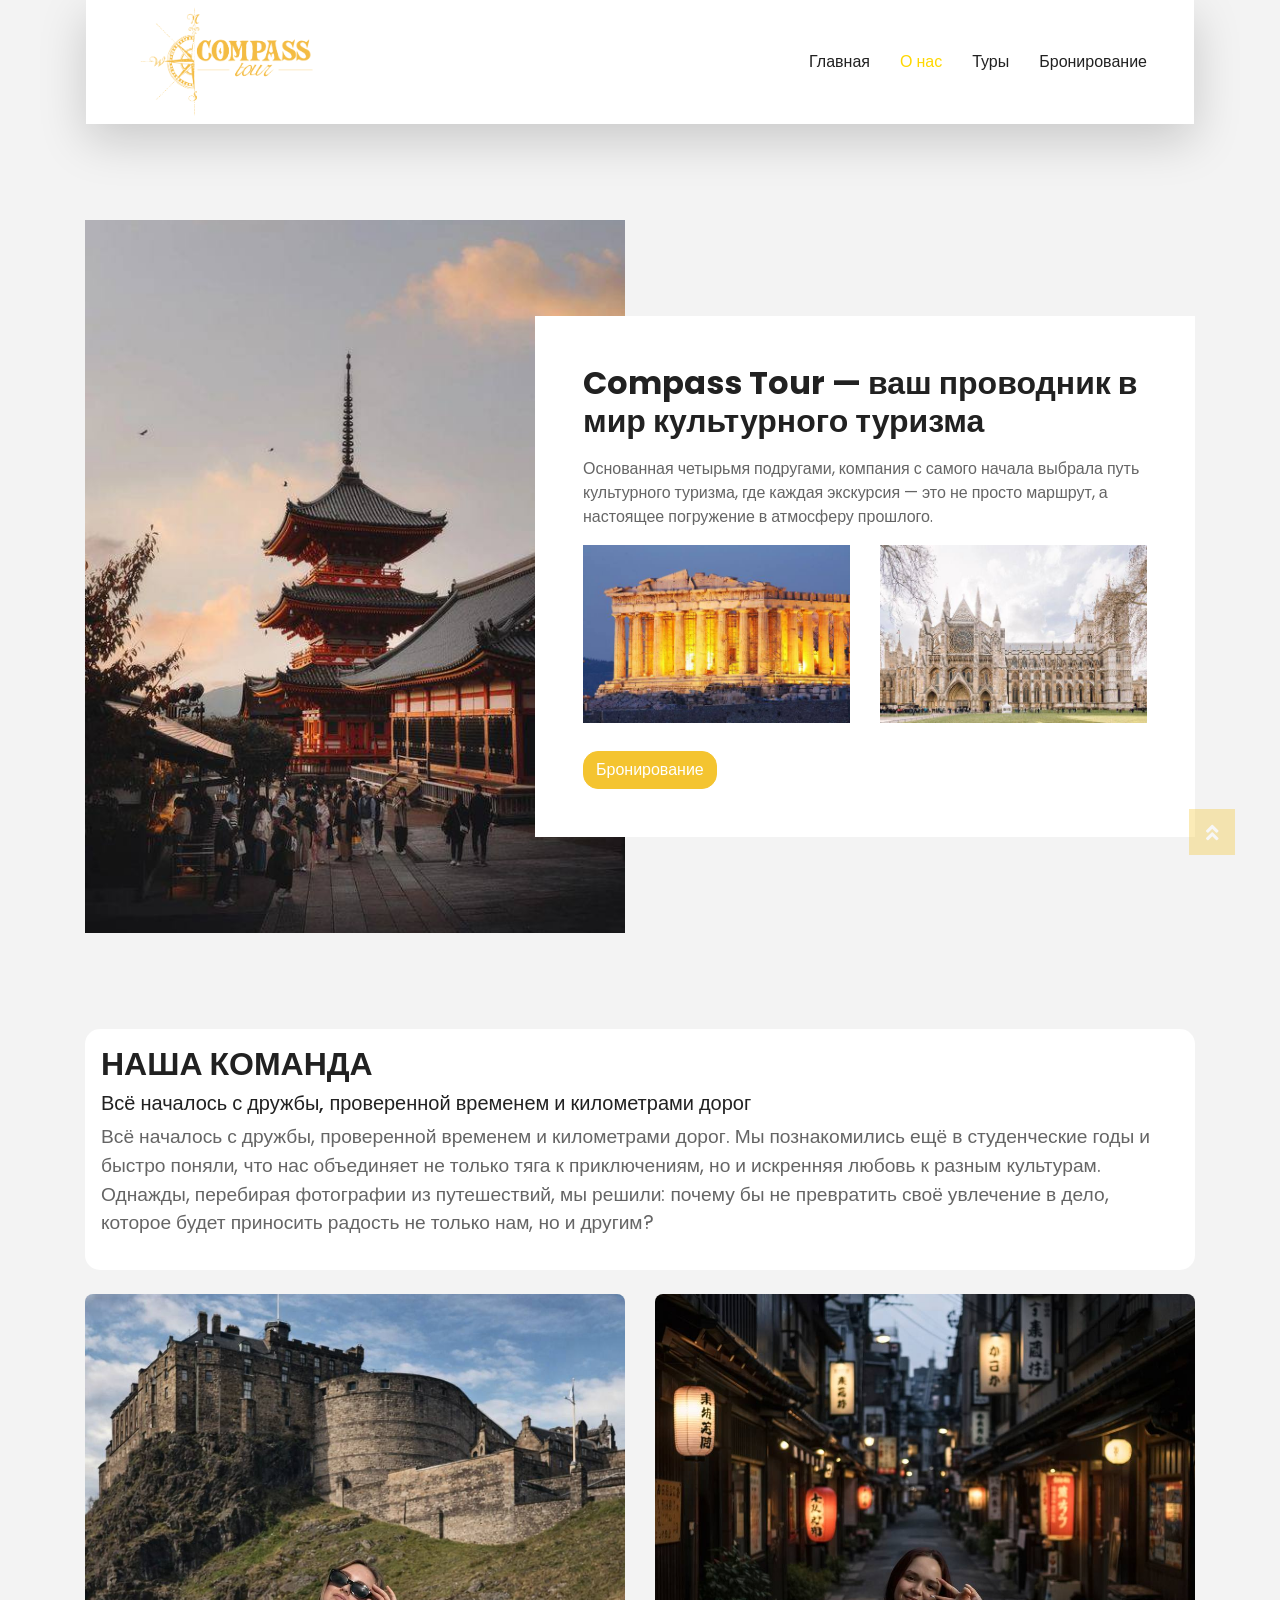
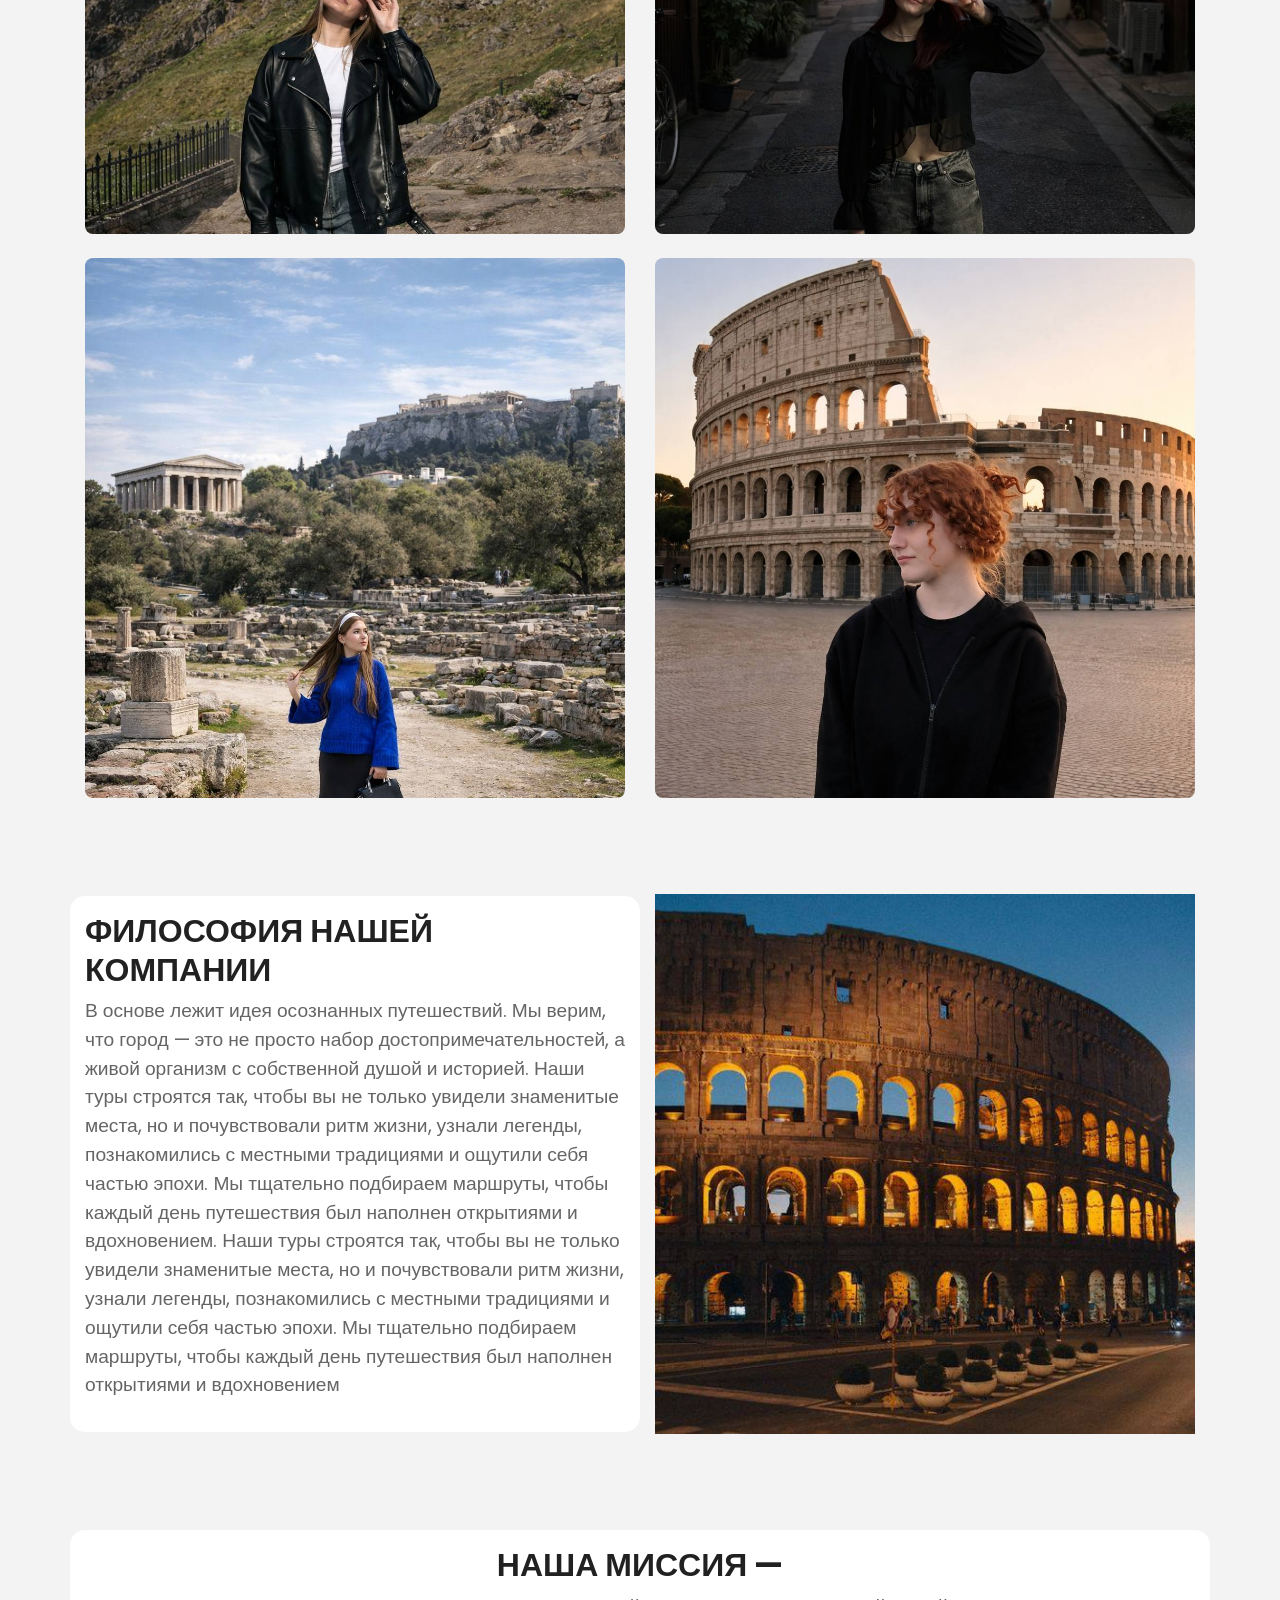
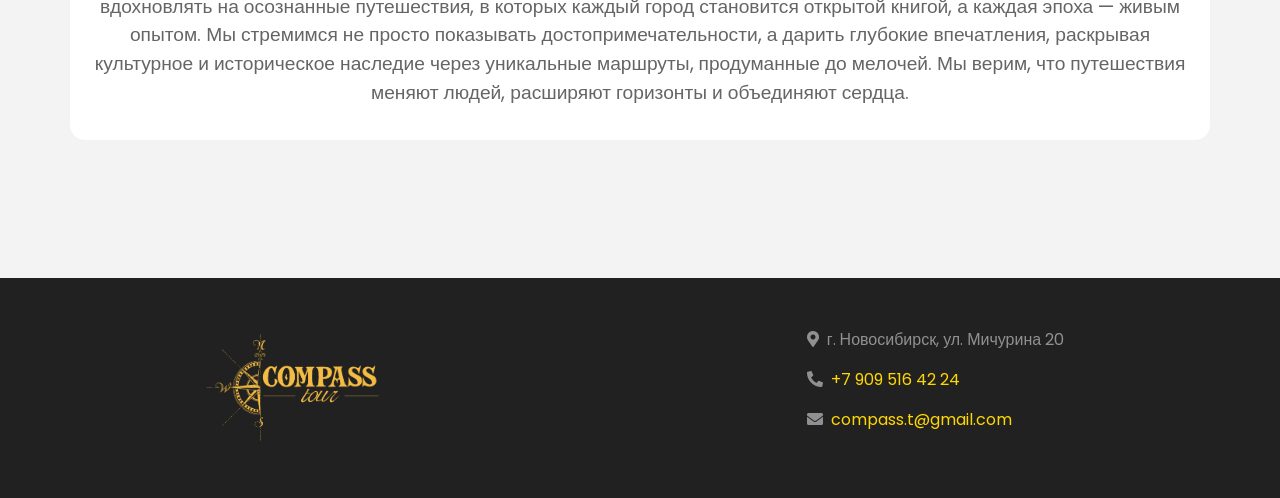
==== commit dcd242b5: "Add files via upload" ====
--- a/about.html
+++ b/about.html
@@ -95,13 +95,94 @@
 									<img class="img-fluid" src="img/about6.jpg" alt="" />
 								</div>
 							</div>
-							<a href="contact.html" class="btn btn-primary mt-1">Бронирование</a>
+							<a href="contact.html" class="btn btn-primary mt-1"
+								>Бронирование</a
+							>
 						</div>
 					</div>
 				</div>
 			</div>
 		</div>
 		<!-- About End -->
+
+		<section class="section-block py-5">
+			<div class="container">
+				<!-- ТЕКСТ -->
+				<div class="mb-4 onas">
+					<h2 class="section-title">НАША КОМАНДА</h2>
+					<h5 class="section-subtitle">
+						Всё началось с дружбы, проверенной временем и километрами дорог
+					</h5>
+					<p class="section-text">
+						Всё началось с дружбы, проверенной временем и километрами дорог. Мы
+						познакомились ещё в студенческие годы и быстро поняли, что нас
+						объединяет не только тяга к приключениям, но и искренняя любовь к
+						разным культурам. Однажды, перебирая фотографии из путешествий, мы
+						решили: почему бы не превратить своё увлечение в дело, которое будет
+						приносить радость не только нам, но и другим?
+					</p>
+				</div>
+
+				<!-- ФОТО 2x2 -->
+				<div class="row">
+					<div class="col-6 mb-4">
+						<img src="img/ft1.jpg" class="img-fluid section-img" alt="" />
+					</div>
+					<div class="col-6 mb-4">
+						<img src="img/ft2.jpg" class="img-fluid section-img" alt="" />
+					</div>
+					<div class="col-6">
+						<img src="img/ft4.jpg" class="img-fluid section-img" alt="" />
+					</div>
+					<div class="col-6">
+						<img src="img/ft3.jpg" class="img-fluid section-img" alt="" />
+					</div>
+				</div>
+			</div>
+		</section>
+
+		<section class="section-block py-5">
+			<div class="container">
+				<div class="row align-items-center">
+					<div class="col-12 col-md-6 mb-4 mb-md-0 onas">
+						<h2 class="section-title">ФИЛОСОФИЯ НАШЕЙ КОМПАНИИ</h2>
+						<p class="section-text">
+							В основе лежит идея осознанных путешествий. Мы верим, что город —
+							это не просто набор достопримечательностей, а живой организм с
+							собственной душой и историей. Наши туры строятся так, чтобы вы не
+							только увидели знаменитые места, но и почувствовали ритм жизни,
+							узнали легенды, познакомились с местными традициями и ощутили себя
+							частью эпохи. Мы тщательно подбираем маршруты, чтобы каждый день
+							путешествия был наполнен открытиями и вдохновением. Наши туры
+							строятся так, чтобы вы не только увидели знаменитые места, но и
+							почувствовали ритм жизни, узнали легенды, познакомились с местными
+							традициями и ощутили себя частью эпохи. Мы тщательно подбираем
+							маршруты, чтобы каждый день путешествия был наполнен открытиями и
+							вдохновением
+						</p>
+					</div>
+
+					<div class="col-12 col-md-6 text-center">
+						<img src="img/kz.jpg" class="img-fluid section-img-large" alt="" />
+					</div>
+				</div>
+			</div>
+		</section>
+
+		<section class="section-block section-bg py-5">
+			<div class="container text-center section-bg-content onas">
+				<h2 class="section-title">НАША МИССИЯ —</h2>
+
+				<p class="section-text mx-auto section-text-narrow">
+					вдохновлять на осознанные путешествия, в которых каждый город
+					становится открытой книгой, а каждая эпоха — живым опытом. Мы
+					стремимся не просто показывать достопримечательности, а дарить
+					глубокие впечатления, раскрывая культурное и историческое наследие
+					через уникальные маршруты, продуманные до мелочей. Мы верим, что
+					путешествия меняют людей, расширяют горизонты и объединяют сердца.
+				</p>
+			</div>
+		</section>
 
 		<!-- Footer Start -->
 		<div
--- a/css/style.css
+++ b/css/style.css
@@ -79,6 +79,102 @@
 	min-height: 100vh;
 }
 
+.rev {
+	flex-direction: row-reverse;
+}
+
+.section-title-sm {
+	font-size: 2rem;
+	font-weight: 600;
+	margin-bottom: 15px;
+}
+
+.section-list {
+	padding-left: 20px;
+	color: #656565;
+}
+
+.section-list li {
+	margin-bottom: 8px;
+	font-size: 1.2rem;
+}
+
+/* фото */
+.section-img {
+	width: 100%;
+	aspect-ratio: 1 / 1;
+	object-fit: cover;
+	object-position: center 20%;
+	border-radius: 8px;
+}
+
+/* адаптив */
+@media (max-width: 768px) {
+	.section-title-sm {
+		font-size: 1.1rem;
+	}
+}
+
+.section-text-wrapper {
+	display: flex;
+	flex-direction: column;
+	height: 100%;
+}
+
+.section-text {
+	font-size: 1.2rem;
+}
+
+.section-title {
+	font-size: 2rem;
+}
+
+.section-text-wrapper .section-text {
+	margin-top: auto;
+	font-size: 1.2rem;
+}
+
+.onas {
+	background: #fff;
+	border-radius: 15px;
+	padding: 1rem;
+}
+
+/* картинки */
+.section-img {
+	border-radius: 8px;
+	width: 100%;
+	height: 100%;
+	min-height: 180px;
+	object-fit: cover;
+	transition: 0.3s;
+	aspect-ratio: 1 / 1; /* квадрат */
+	object-fit: cover;
+
+	/* смещение кадра вверх → режем больше снизу */
+	object-position: center 20%;
+}
+
+.section-img:hover {
+	transform: scale(1.03);
+}
+
+/* чтобы колонки с фото были одной высоты */
+.row.h-100 > div {
+	display: flex;
+}
+
+.row.h-100 img {
+	width: 100%;
+}
+
+/* адаптив */
+@media (max-width: 992px) {
+	.section-text-wrapper {
+		height: auto;
+		gap: 15px;
+	}
+}
 .header-logo {
 	width: 12rem;
 }
@@ -2585,6 +2681,7 @@
 	background-color: #f4c430;
 	border-color: #f4c430;
 	transition: 300ms;
+	border-radius: 15px;
 }
 
 .btn-primary:hover {
